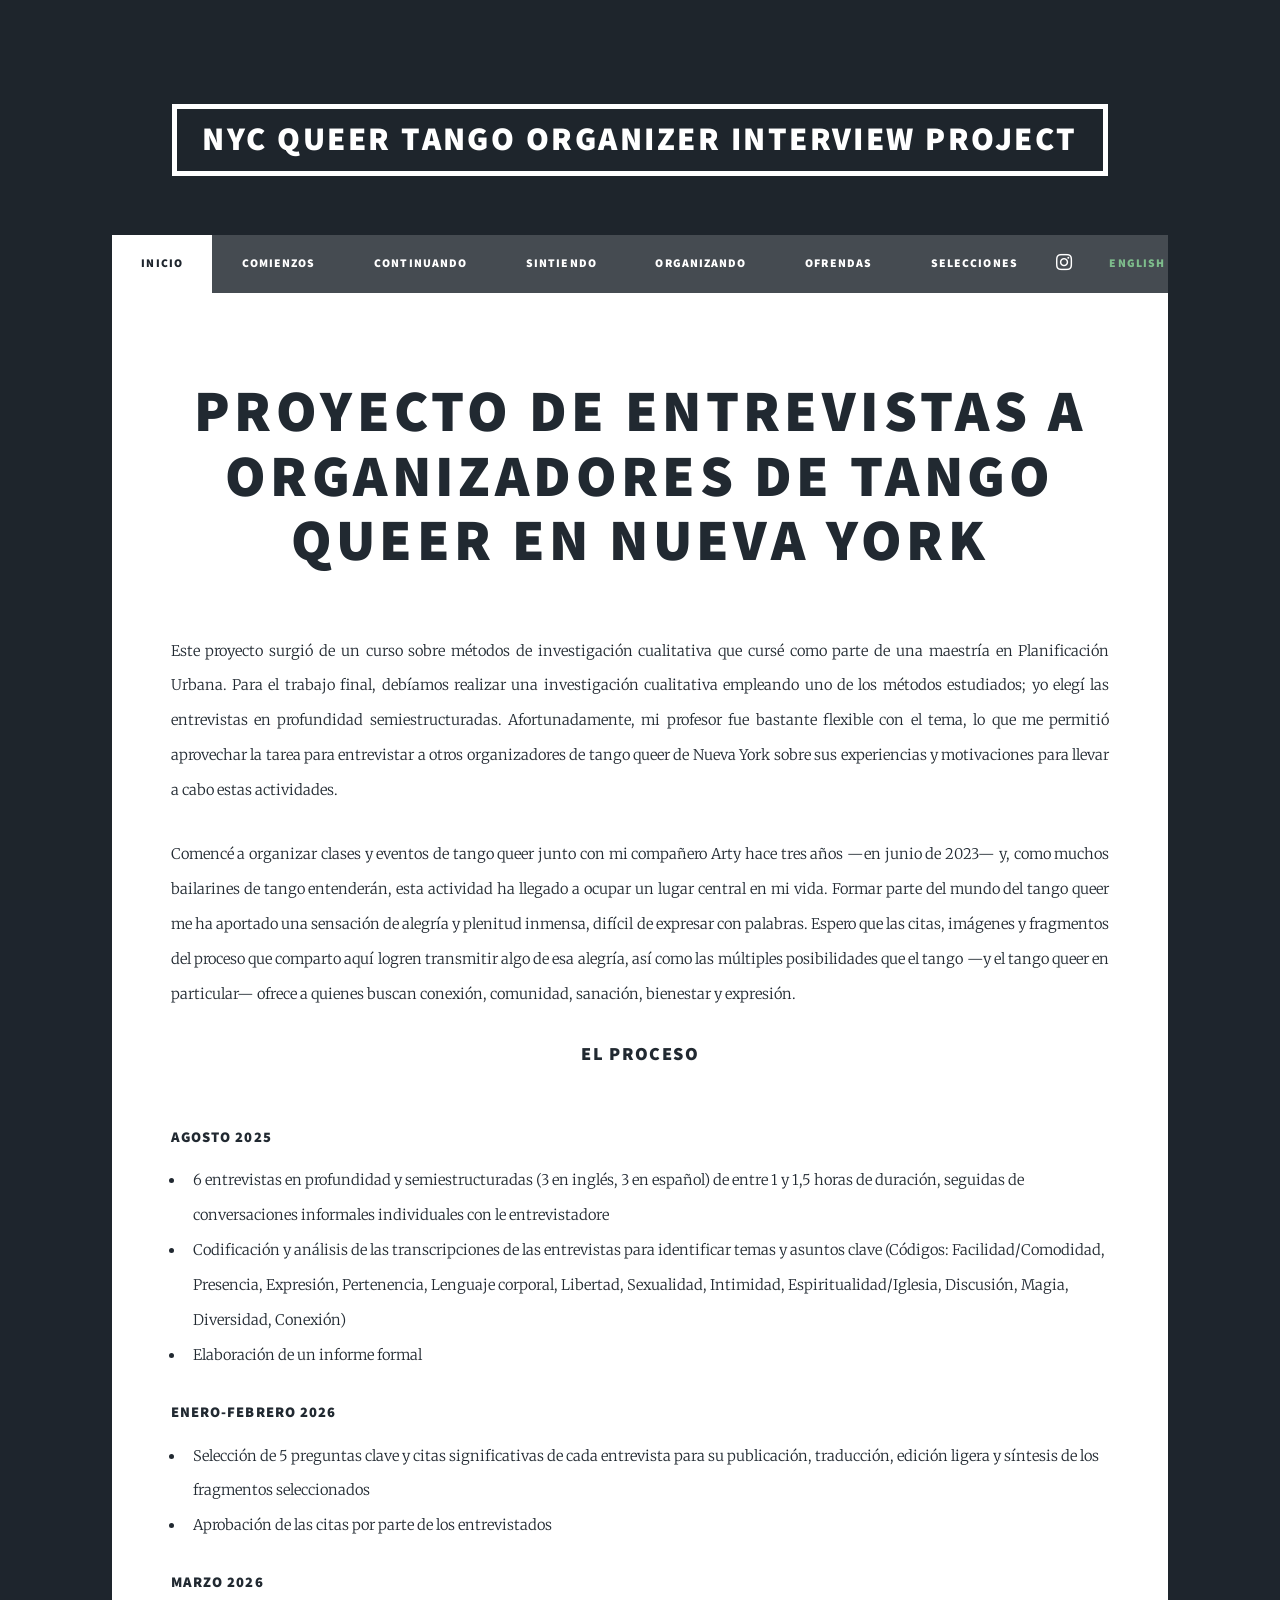
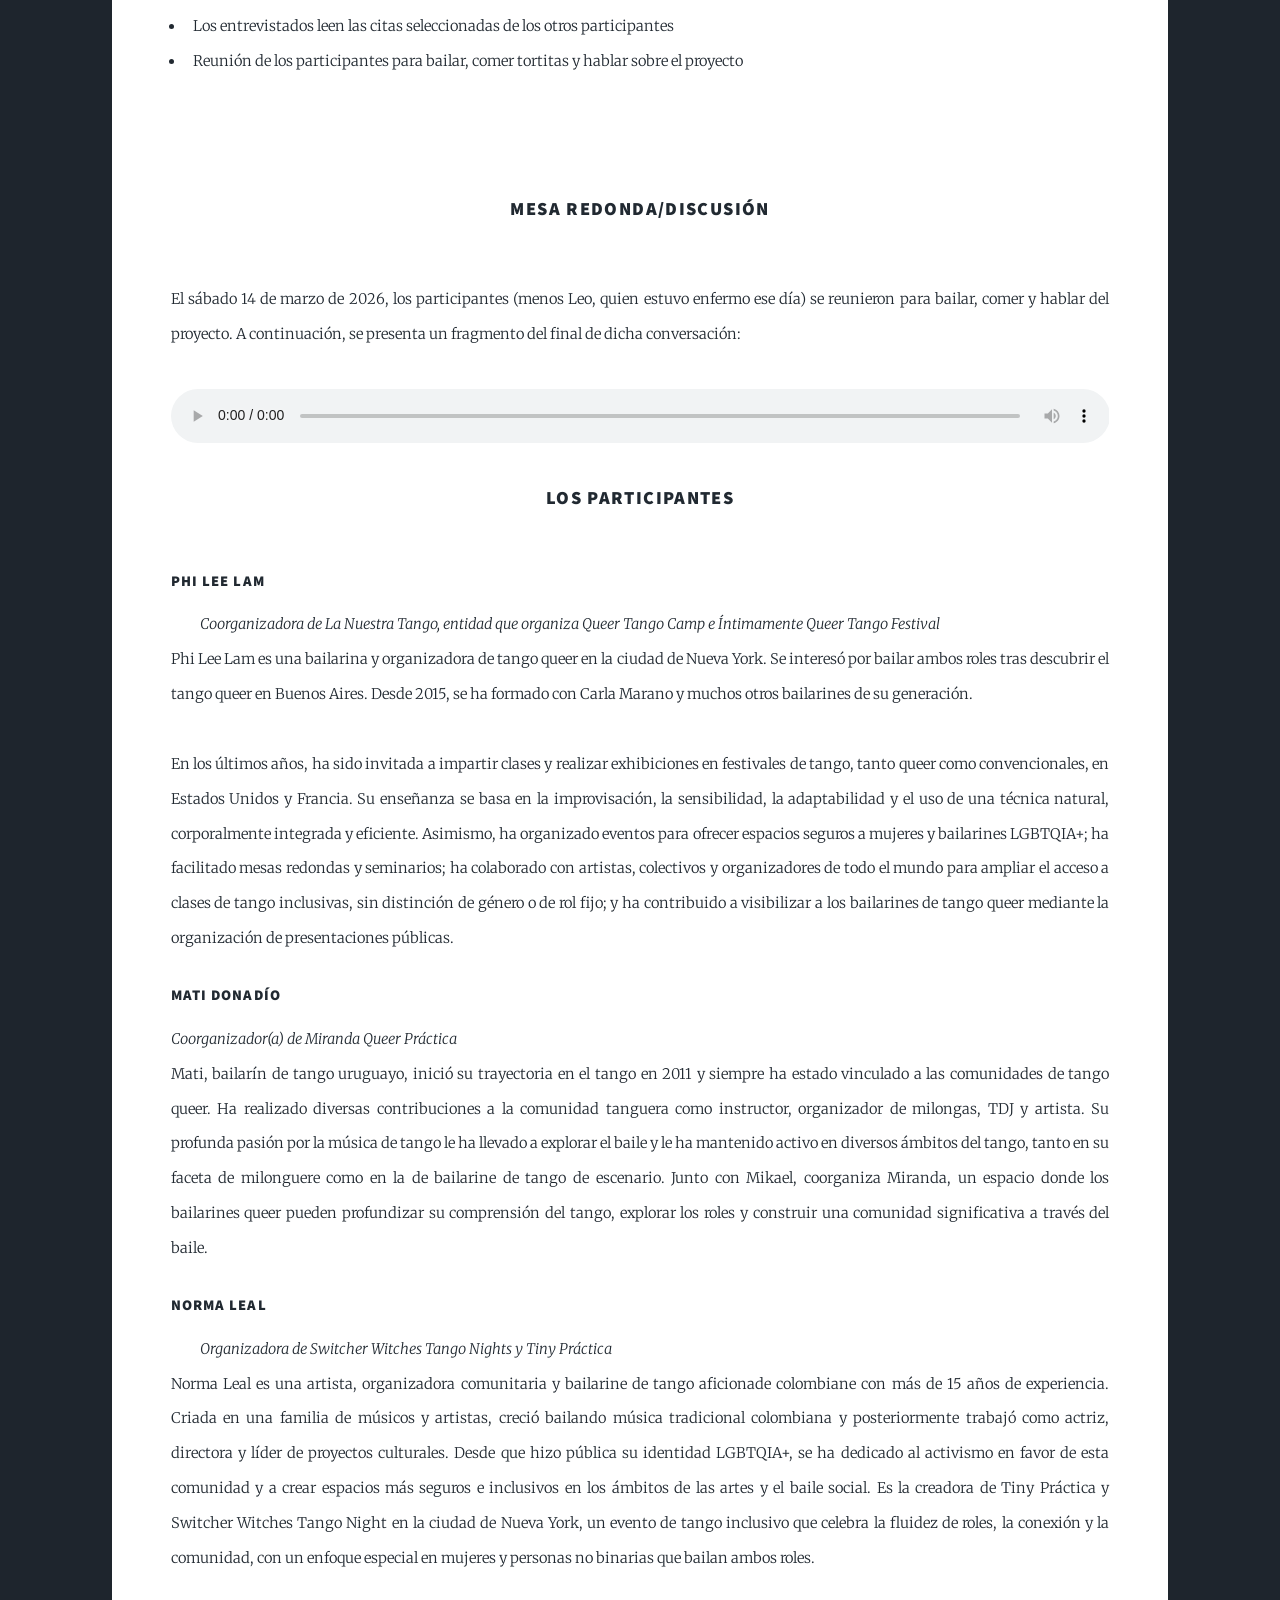
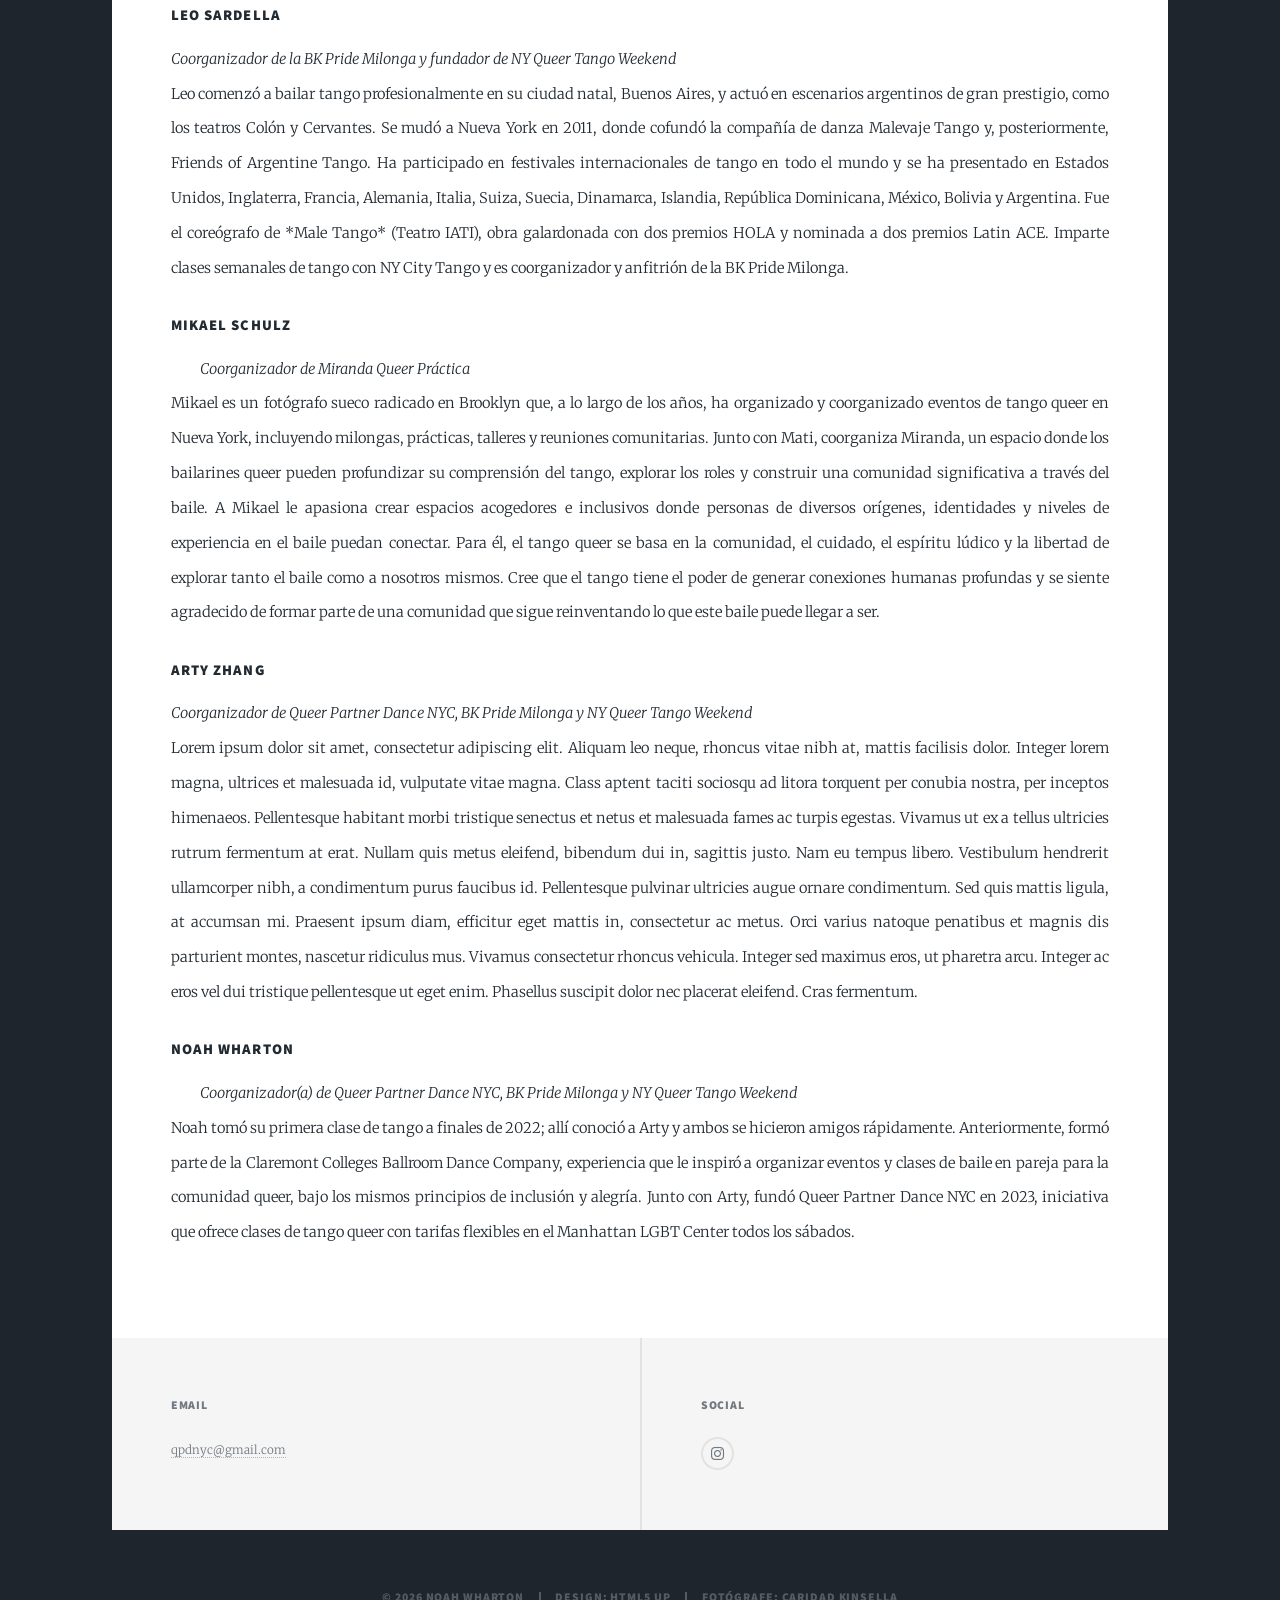
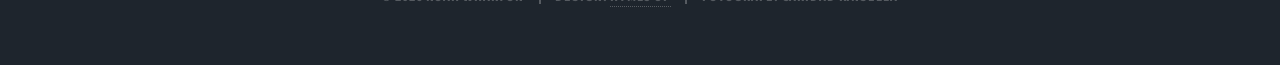
==== es/index.html @ 84b4fb9b "commit initial upload" ====
<!DOCTYPE HTML>
<!--
	Massively by HTML5 UP
	html5up.net | @ajlkn
	Free for personal and commercial use under the CCA 3.0 license (html5up.net/license)
-->
<html lang="es">
	<head>
		<title>Inicio</title>
		<meta charset="utf-8" />
		<meta name="viewport" content="width=device-width, initial-scale=1, user-scalable=no" />
		<link rel="stylesheet" href="../assets/css/main.css" />
		<noscript><link rel="stylesheet" href="../assets/css/noscript.css" /></noscript>
	</head>
	<body class="is-preload">

		<!-- Wrapper -->
			<div id="wrapper">

				<!-- Header -->
					<header id="header">
						<a href="index.html" class="logo">NYC Queer Tango Organizer Interview Project</a>
					</header>

			<!-- Nav -->
					<nav id="nav">
						<ul class="links">
							<li class="active"><a href="../index.html">Inicio</a></li>
							<li><a href="Beginnings.html">Comienzos</a></li>
							<li><a href="continuing.html">Continuando</a></li>
                            <li><a href="feeling.html">Sintiendo</a></li>
                            <li><a href="organizing.html">Organizando</a></li>
                            <li><a href="offerings.html">Ofrendas</a></li> 
							<li><a href="quotes.html">Selecciones</a></li>
						</ul>
						<ul class="icons">
							<li><a href="https://www.instagram.com/qpdnyc/" class="icon brands fa-instagram"><span class="label">Instagram</span></a></li>
						</ul>
						<ul class="links">
							<li><a href="../index.html" class="highlight-link">English</a></li>
						</ul>
					</nav>

				<!-- Main -->
					<div id="main">

						<!-- Post -->
							<section class="post">
								<header class="major">
									<h1>Proyecto de entrevistas a organizadores de tango queer en Nueva York</h1>
								</header>
                                <p>Este proyecto surgió de un curso sobre métodos de investigación cualitativa que cursé como parte de una maestría en Planificación Urbana. Para el trabajo final, debíamos realizar una investigación cualitativa empleando uno de los métodos estudiados; yo elegí las entrevistas en profundidad semiestructuradas. Afortunadamente, mi profesor fue bastante flexible con el tema, lo que me permitió aprovechar la tarea para entrevistar a otros organizadores de tango queer de Nueva York sobre sus experiencias y motivaciones para llevar a cabo estas actividades.</p>
								<p>Comencé a organizar clases y eventos de tango queer junto con mi compañero Arty hace tres años —en junio de 2023— y, como muchos bailarines de tango entenderán, esta actividad ha llegado a ocupar un lugar central en mi vida. Formar parte del mundo del tango queer me ha aportado una sensación de alegría y plenitud inmensa, difícil de expresar con palabras. Espero que las citas, imágenes y fragmentos del proceso que comparto aquí logren transmitir algo de esa alegría, así como las múltiples posibilidades que el tango —y el tango queer en particular— ofrece a quienes buscan conexión, comunidad, sanación, bienestar y expresión.</p>
								<header class="major">
                                    <h3>El Proceso</h3>
                                </header>
										<div class="col-12">

											<h4>Agosto 2025</h4>
											<ul>
												<li>6 entrevistas en profundidad y semiestructuradas (3 en inglés, 3 en español) de entre 1 y 1,5 horas de duración, seguidas de conversaciones informales individuales con le entrevistadore</li>
												<li>Codificación y análisis de las transcripciones de las entrevistas para identificar temas y asuntos clave (Códigos: Facilidad/Comodidad, Presencia, Expresión, Pertenencia, Lenguaje corporal, Libertad, Sexualidad, Intimidad, Espiritualidad/Iglesia, Discusión, Magia, Diversidad, Conexión)</li>
												<li>Elaboración de un informe formal</li>
											</ul>
											<h4>Enero-Febrero 2026</h4>
											<ul>
												<li>Selección de 5 preguntas clave y citas significativas de cada entrevista para su publicación, traducción, edición ligera y síntesis de los fragmentos seleccionados</li>
												<li>Aprobación de las citas por parte de los entrevistados</li>
											</ul>
											<h4>Marzo 2026</h4>
											<ul>
												<li>Los entrevistados leen las citas seleccionadas de los otros participantes</li>
												<li>Reunión de los participantes para bailar, comer tortitas y hablar sobre el proyecto</li>
											</ul>
								<div class="image main"><img src="../images/02_DSC_0483.JPG" alt="" /></div>
								<header class="major">
                                    <h3>Mesa Redonda/Discusión</h3>
                                </header>
                                <p>El sábado 14 de marzo de 2026, los participantes (menos Leo, quien estuvo enfermo ese día) se reunieron para bailar, comer y hablar del proyecto. A continuación, se presenta un fragmento del final de dicha conversación:</p>
								    <!-- Audio Player Container -->
   								 <div class="image fit" style="margin-bottom: 2rem;">
        							<audio controls style="width: 100%; border-radius: 4px;">
            						<source src="../assets/audio/RountableLastSection.mp3" type="audio/mpeg">
            						Your browser does not support the audio element.
        							</audio>
    							</div>
                            	<header class="major">
                                    <h3>Los Participantes</h3>
                                </header>
								<h4>Phi Lee Lam</h4>
									<p><span class="image left"><img src="../images/Phi_Lee.png" alt="" /></span><i>Coorganizadora de La Nuestra Tango, entidad que organiza Queer Tango Camp e Íntimamente Queer Tango Festival</i><br />Phi Lee Lam es una bailarina y organizadora de tango queer en la ciudad de Nueva York. Se interesó por bailar ambos roles tras descubrir el tango queer en Buenos Aires. Desde 2015, se ha formado con Carla Marano y muchos otros bailarines de su generación.<br /><br />En los últimos años, ha sido invitada a impartir clases y realizar exhibiciones en festivales de tango, tanto queer como convencionales, en Estados Unidos y Francia. Su enseñanza se basa en la improvisación, la sensibilidad, la adaptabilidad y el uso de una técnica natural, corporalmente integrada y eficiente. Asimismo, ha organizado eventos para ofrecer espacios seguros a mujeres y bailarines LGBTQIA+; ha facilitado mesas redondas y seminarios; ha colaborado con artistas, colectivos y organizadores de todo el mundo para ampliar el acceso a clases de tango inclusivas, sin distinción de género o de rol fijo; y ha contribuido a visibilizar a los bailarines de tango queer mediante la organización de presentaciones públicas.</p>
								<h4>Mati Donadío</h4>
								 <p><span class="image right"><img src="../images/Mati.png" alt="" /></span><i>Coorganizador(a) de Miranda Queer Práctica</i><br />Mati, bailarín de tango uruguayo, inició su trayectoria en el tango en 2011 y siempre ha estado vinculado a las comunidades de tango queer. Ha realizado diversas contribuciones a la comunidad tanguera como instructor, organizador de milongas, TDJ y artista. Su profunda pasión por la música de tango le ha llevado a explorar el baile y le ha mantenido activo en diversos ámbitos del tango, tanto en su faceta de milonguere como en la de bailarine de tango de escenario. Junto con Mikael, coorganiza Miranda, un espacio donde los bailarines queer pueden profundizar su comprensión del tango, explorar los roles y construir una comunidad significativa a través del baile.</p>
								<h4>Norma Leal</h4>
								 	<p><span class="image left"><img src="../images/Norma.png" alt="" /></span><i>Organizadora de Switcher Witches Tango Nights y Tiny Práctica</i><br />Norma Leal es una artista, organizadora comunitaria y bailarine de tango aficionade colombiane con más de 15 años de experiencia. Criada en una familia de músicos y artistas, creció bailando música tradicional colombiana y posteriormente trabajó como actriz, directora y líder de proyectos culturales. Desde que hizo pública su identidad LGBTQIA+, se ha dedicado al activismo en favor de esta comunidad y a crear espacios más seguros e inclusivos en los ámbitos de las artes y el baile social. Es la creadora de Tiny Práctica y Switcher Witches Tango Night en la ciudad de Nueva York, un evento de tango inclusivo que celebra la fluidez de roles, la conexión y la comunidad, con un enfoque especial en mujeres y personas no binarias que bailan ambos roles.</p>
								<h4>Leo Sardella</h4>
								 <p><span class="image right"><img src="../images/Leo.png" alt="" /></span><i>Coorganizador de la BK Pride Milonga y fundador de NY Queer Tango Weekend</i><br />Leo comenzó a bailar tango profesionalmente en su ciudad natal, Buenos Aires, y actuó en escenarios argentinos de gran prestigio, como los teatros Colón y Cervantes. Se mudó a Nueva York en 2011, donde cofundó la compañía de danza Malevaje Tango y, posteriormente, Friends of Argentine Tango. Ha participado en festivales internacionales de tango en todo el mundo y se ha presentado en Estados Unidos, Inglaterra, Francia, Alemania, Italia, Suiza, Suecia, Dinamarca, Islandia, República Dominicana, México, Bolivia y Argentina. Fue el coreógrafo de *Male Tango* (Teatro IATI), obra galardonada con dos premios HOLA y nominada a dos premios Latin ACE. Imparte clases semanales de tango con NY City Tango y es coorganizador y anfitrión de la BK Pride Milonga.</p>
								<h4>Mikael Schulz</h4>
								 	<p><span class="image left"><img src="../images/Mikael.png" alt="" /></span><i>Coorganizador de Miranda Queer Práctica</i><br />Mikael es un fotógrafo sueco radicado en Brooklyn que, a lo largo de los años, ha organizado y coorganizado eventos de tango queer en Nueva York, incluyendo milongas, prácticas, talleres y reuniones comunitarias. Junto con Mati, coorganiza Miranda, un espacio donde los bailarines queer pueden profundizar su comprensión del tango, explorar los roles y construir una comunidad significativa a través del baile. A Mikael le apasiona crear espacios acogedores e inclusivos donde personas de diversos orígenes, identidades y niveles de experiencia en el baile puedan conectar. Para él, el tango queer se basa en la comunidad, el cuidado, el espíritu lúdico y la libertad de explorar tanto el baile como a nosotros mismos. Cree que el tango tiene el poder de generar conexiones humanas profundas y se siente agradecido de formar parte de una comunidad que sigue reinventando lo que este baile puede llegar a ser.</p>
								<h4>Arty Zhang</h4>
								 <p><span class="image right"><img src="../images/Arty.png" alt="" /></span><i>Coorganizador de Queer Partner Dance NYC, BK Pride Milonga y NY Queer Tango Weekend</i><br />Lorem ipsum dolor sit amet, consectetur adipiscing elit. Aliquam leo neque, rhoncus vitae nibh at, mattis facilisis dolor. Integer lorem magna, ultrices et malesuada id, vulputate vitae magna. Class aptent taciti sociosqu ad litora torquent per conubia nostra, per inceptos himenaeos. Pellentesque habitant morbi tristique senectus et netus et malesuada fames ac turpis egestas. Vivamus ut ex a tellus ultricies rutrum fermentum at erat. Nullam quis metus eleifend, bibendum dui in, sagittis justo. Nam eu tempus libero. Vestibulum hendrerit ullamcorper nibh, a condimentum purus faucibus id. Pellentesque pulvinar ultricies augue ornare condimentum. Sed quis mattis ligula, at accumsan mi. Praesent ipsum diam, efficitur eget mattis in, consectetur ac metus. Orci varius natoque penatibus et magnis dis parturient montes, nascetur ridiculus mus. Vivamus consectetur rhoncus vehicula. Integer sed maximus eros, ut pharetra arcu. Integer ac eros vel dui tristique pellentesque ut eget enim. Phasellus suscipit dolor nec placerat eleifend. Cras fermentum.</p>
								<h4>Noah Wharton</h4>
								 	<p><span class="image left"><img src="../images/Noah.png" alt="" /></span><i>Coorganizador(a) de Queer Partner Dance NYC, BK Pride Milonga y NY Queer Tango Weekend</i><br />Noah tomó su primera clase de tango a finales de 2022; allí conoció a Arty y ambos se hicieron amigos rápidamente. Anteriormente, formó parte de la Claremont Colleges Ballroom Dance Company, experiencia que le inspiró a organizar eventos y clases de baile en pareja para la comunidad queer, bajo los mismos principios de inclusión y alegría. Junto con Arty, fundó Queer Partner Dance NYC en 2023, iniciativa que ofrece clases de tango queer con tarifas flexibles en el Manhattan LGBT Center todos los sábados.</p>
							</section>

					</div>

				<!-- Footer -->
					<footer id="footer">
							<section>
								<h3>Email</h3>
								<p><a href="qpdnyc@gmail.com">qpdnyc@gmail.com</a></p>
							</section>
							<section>
								<h3>Social</h3>
								<ul class="icons alt">
									<li><a href="https://www.instagram.com/qpdnyc/" class="icon brands alt fa-instagram"><span class="label">Instagram</span></a></li>
								</ul>
							</section>
						</section>
					</footer>

				<!-- Copyright -->
					<div id="copyright">
						<ul><li>&copy; 2026 Noah Wharton</li><li>Design: <a href="https://html5up.net">HTML5 UP</a></li><li>Fotógrafe: Caridad Kinsella</li></ul>
					</div>

			</div>

		<!-- Scripts -->
			<script src="../assets/js/jquery.min.js"></script>
			<script src="../assets/js/jquery.scrollex.min.js"></script>
			<script src="../assets/js/jquery.scrolly.min.js"></script>
			<script src="../assets/js/browser.min.js"></script>
			<script src="../assets/js/breakpoints.min.js"></script>
			<script src="../assets/js/util.js"></script>
			<script src="../assets/js/main.js"></script>

	</body>
</html>
---- assets/css/main.css ----
@import url(fontawesome-all.min.css);
@import url("https://fonts.googleapis.com/css?family=Merriweather:300,700,300italic,700italic|Source+Sans+Pro:900");

/*
	Massively by HTML5 UP
	html5up.net | @ajlkn
	Free for personal and commercial use under the CCA 3.0 license (html5up.net/license)
*/

html, body, div, span, applet, object,
iframe, h1, h2, h3, h4, h5, h6, p, blockquote,
pre, a, abbr, acronym, address, big, cite,
code, del, dfn, em, img, ins, kbd, q, s, samp,
small, strike, strong, sub, sup, tt, var, b,
u, i, center, dl, dt, dd, ol, ul, li, fieldset,
form, label, legend, table, caption, tbody,
tfoot, thead, tr, th, td, article, aside,
canvas, details, embed, figure, figcaption,
footer, header, hgroup, menu, nav, output, ruby,
section, summary, time, mark, audio, video {
	margin: 0;
	padding: 0;
	border: 0;
	font-size: 100%;
	font: inherit;
	vertical-align: baseline;}

article, aside, details, figcaption, figure,
footer, header, hgroup, menu, nav, section {
	display: block;}

body {
	line-height: 1;
}

ol, ul {
	list-style: none;
}

blockquote, q {
	quotes: none;
}

	blockquote:before, blockquote:after, q:before, q:after {
		content: '';
		content: none;
	}

table {
	border-collapse: collapse;
	border-spacing: 0;
}

body {
	-webkit-text-size-adjust: none;
}

mark {
	background-color: transparent;
	color: inherit;
}

input::-moz-focus-inner {
	border: 0;
	padding: 0;
}

input, select, textarea {
	-moz-appearance: none;
	-webkit-appearance: none;
	-ms-appearance: none;
	appearance: none;
}

/* Basic */

	@-ms-viewport {
		width: device-width;
	}

	body {
		-ms-overflow-style: scrollbar;
	}

	@media screen and (max-width: 480px) {

		html, body {
			min-width: 320px;
		}

	}

	html {
		box-sizing: border-box;
	}

	*, *:before, *:after {
		box-sizing: inherit;
	}

	body {
		background-color: #1e252d;
	}

		body.is-preload *, body.is-preload *:before, body.is-preload *:after {
			-moz-animation: none !important;
			-webkit-animation: none !important;
			-ms-animation: none !important;
			animation: none !important;
			-moz-transition: none !important;
			-webkit-transition: none !important;
			-ms-transition: none !important;
			transition: none !important;
		}

/* Type */

	html {
		font-size: 16pt;
	}

		@media screen and (max-width: 1680px) {

			html {
				font-size: 12pt;
			}

		}

		@media screen and (max-width: 1280px) {

			html {
				font-size: 11pt;
			}

		}

		@media screen and (max-width: 360px) {

			html {
				font-size: 10pt;
			}

		}

	body {
		color: #212931;
	}

	body, input, select, textarea {
		font-family: "Merriweather", Georgia, serif;
		font-weight: 300;
		font-size: 1rem;
		line-height: 2.375;
	}

	a {
		-moz-transition: color 0.2s ease-in-out, background-color 0.2s ease-in-out, border-color 0.2s ease-in-out, box-shadow 0.2s ease-in-out;
		-webkit-transition: color 0.2s ease-in-out, background-color 0.2s ease-in-out, border-color 0.2s ease-in-out, box-shadow 0.2s ease-in-out;
		-ms-transition: color 0.2s ease-in-out, background-color 0.2s ease-in-out, border-color 0.2s ease-in-out, box-shadow 0.2s ease-in-out;
		transition: color 0.2s ease-in-out, background-color 0.2s ease-in-out, border-color 0.2s ease-in-out, box-shadow 0.2s ease-in-out;
		border-bottom: dotted 1px;
		text-decoration: none;
	}

		a:hover {
			border-bottom-color: transparent;
		}

	strong, b {
		font-weight: 600;
	}

	em, i {
		font-style: italic;
	}

	p {
		text-align: justify;
		margin: 0 0 2rem 0;
	}

	h1, h2, h3, h4, h5, h6 {
		font-family: "Source Sans Pro", Helvetica, sans-serif;
		font-weight: 900;
		line-height: 1.5;
		letter-spacing: 0.075em;
		text-transform: uppercase;
		margin: 0 0 1rem 0;
	}

		h1 a, h2 a, h3 a, h4 a, h5 a, h6 a {
			border-bottom: 0;
			color: inherit;
			text-decoration: none;
		}

	h1 {
		font-size: 4rem;
		line-height: 1.1;
		margin: 0 0 2rem 0;
	}

	h2 {
		font-size: 1.75rem;
		line-height: 1.3;
		margin: 0 0 1.5rem 0;
	}

	h3 {
		font-size: 1.25rem;
		margin: 0 0 1.5rem 0;
	}

	h4 {
		font-size: 1rem;
	}

	h5 {
		font-size: 0.9rem;
	}

	h6 {
		font-size: 0.8rem;
	}

	sub {
		font-size: 0.8rem;
		position: relative;
		top: 0.5rem;
	}

	sup {
		font-size: 0.8rem;
		position: relative;
		top: -0.5rem;
	}

	blockquote {
		border-left: solid 4px;
		font-style: normal;
		margin: 0 0 2rem 0;
		padding: 0.5rem 0 0.5rem 2rem;
	}

	code {
		border: solid 2px;
		font-family: "Courier New", monospace;
		font-size: 0.9rem;
		margin: 0 0.25rem;
		padding: 0.25rem 0.65rem;
	}

	pre {
		-webkit-overflow-scrolling: touch;
		font-family: "Courier New", monospace;
		font-size: 0.9rem;
		margin: 0 0 2rem 0;
	}

		pre code {
			display: block;
			line-height: 1.75;
			padding: 1rem 1.5rem;
			overflow-x: auto;
		}

	hr {
		border: 0;
		border-bottom: solid 2px;
		margin: 3rem 0;
	}

		hr.major {
			margin: 5rem 0;
		}

	.align-left {
		text-align: left;
	}

	.align-center {
		text-align: center;
	}

	.align-right {
		text-align: right;
	}

	input, select, textarea {
		color: #212931;
	}

	a {
		color: #212931;
		border-bottom-color: rgba(33, 41, 49, 0.5);
	}

		a:hover {
			border-bottom-color: transparent;
			color: #18bfef !important;
		}

	strong, b {
		color: #212931;
	}

	h1, h2, h3, h4, h5, h6 {
		color: #212931;
	}

	blockquote {
		border-left-color: #eeeeee;
	}

	code {
		background: rgba(220, 220, 220, 0.25);
		border-color: #eeeeee;
	}

	hr {
		border-bottom-color: #eeeeee;
	}

/* Row */

	.row {
		display: flex;
		flex-wrap: wrap;
		box-sizing: border-box;
		align-items: stretch;
	}

		.row > * {
			box-sizing: border-box;
		}

		.row.gtr-uniform > * > :last-child {
			margin-bottom: 0;
		}

		.row.aln-left {
			justify-content: flex-start;
		}

		.row.aln-center {
			justify-content: center;
		}

		.row.aln-right {
			justify-content: flex-end;
		}

		.row.aln-top {
			align-items: flex-start;
		}

		.row.aln-middle {
			align-items: center;
		}

		.row.aln-bottom {
			align-items: flex-end;
		}

		.row > .imp {
			order: -1;
		}

		.row > .col-1 {
			width: 8.33333%;
		}

		.row > .off-1 {
			margin-left: 8.33333%;
		}

		.row > .col-2 {
			width: 16.66667%;
		}

		.row > .off-2 {
			margin-left: 16.66667%;
		}

		.row > .col-3 {
			width: 25%;
		}

		.row > .off-3 {
			margin-left: 25%;
		}

		.row > .col-4 {
			width: 33.33333%;
		}

		.row > .off-4 {
			margin-left: 33.33333%;
		}

		.row > .col-5 {
			width: 41.66667%;
		}

		.row > .off-5 {
			margin-left: 41.66667%;
		}

		.row > .col-6 {
			width: 50%;
		}

		.row > .off-6 {
			margin-left: 50%;
		}

		.row > .col-7 {
			width: 58.33333%;
		}

		.row > .off-7 {
			margin-left: 58.33333%;
		}

		.row > .col-8 {
			width: 66.66667%;
		}

		.row > .off-8 {
			margin-left: 66.66667%;
		}

		.row > .col-9 {
			width: 75%;
		}

		.row > .off-9 {
			margin-left: 75%;
		}

		.row > .col-10 {
			width: 83.33333%;
		}

		.row > .off-10 {
			margin-left: 83.33333%;
		}

		.row > .col-11 {
			width: 91.66667%;
		}

		.row > .off-11 {
			margin-left: 91.66667%;
		}

		.row > .col-12 {
			width: 100%;
		}

		.row > .off-12 {
			margin-left: 100%;
		}

		.row.gtr-0 {
			margin-top: 0;
			margin-left: 0rem;
		}

			.row.gtr-0 > * {
				padding: 0 0 0 0rem;
			}

			.row.gtr-0.gtr-uniform {
				margin-top: 0rem;
			}

				.row.gtr-0.gtr-uniform > * {
					padding-top: 0rem;
				}

		.row.gtr-25 {
			margin-top: 0;
			margin-left: -0.375rem;
		}

			.row.gtr-25 > * {
				padding: 0 0 0 0.375rem;
			}

			.row.gtr-25.gtr-uniform {
				margin-top: -0.375rem;
			}

				.row.gtr-25.gtr-uniform > * {
					padding-top: 0.375rem;
				}

		.row.gtr-50 {
			margin-top: 0;
			margin-left: -0.75rem;
		}

			.row.gtr-50 > * {
				padding: 0 0 0 0.75rem;
			}

			.row.gtr-50.gtr-uniform {
				margin-top: -0.75rem;
			}

				.row.gtr-50.gtr-uniform > * {
					padding-top: 0.75rem;
				}

		.row {
			margin-top: 0;
			margin-left: -1.5rem;
		}

			.row > * {
				padding: 0 0 0 1.5rem;
			}

			.row.gtr-uniform {
				margin-top: -1.5rem;
			}

				.row.gtr-uniform > * {
					padding-top: 1.5rem;
				}

		.row.gtr-150 {
			margin-top: 0;
			margin-left: -2.25rem;
		}

			.row.gtr-150 > * {
				padding: 0 0 0 2.25rem;
			}

			.row.gtr-150.gtr-uniform {
				margin-top: -2.25rem;
			}

				.row.gtr-150.gtr-uniform > * {
					padding-top: 2.25rem;
				}

		.row.gtr-200 {
			margin-top: 0;
			margin-left: -3rem;
		}

			.row.gtr-200 > * {
				padding: 0 0 0 3rem;
			}

			.row.gtr-200.gtr-uniform {
				margin-top: -3rem;
			}

				.row.gtr-200.gtr-uniform > * {
					padding-top: 3rem;
				}

		@media screen and (max-width: 1680px) {

			.row {
				display: flex;
				flex-wrap: wrap;
				box-sizing: border-box;
				align-items: stretch;
			}

				.row > * {
					box-sizing: border-box;
				}

				.row.gtr-uniform > * > :last-child {
					margin-bottom: 0;
				}

				.row.aln-left {
					justify-content: flex-start;
				}

				.row.aln-center {
					justify-content: center;
				}

				.row.aln-right {
					justify-content: flex-end;
				}

				.row.aln-top {
					align-items: flex-start;
				}

				.row.aln-middle {
					align-items: center;
				}

				.row.aln-bottom {
					align-items: flex-end;
				}

				.row > .imp-xlarge {
					order: -1;
				}

				.row > .col-1-xlarge {
					width: 8.33333%;
				}

				.row > .off-1-xlarge {
					margin-left: 8.33333%;
				}

				.row > .col-2-xlarge {
					width: 16.66667%;
				}

				.row > .off-2-xlarge {
					margin-left: 16.66667%;
				}

				.row > .col-3-xlarge {
					width: 25%;
				}

				.row > .off-3-xlarge {
					margin-left: 25%;
				}

				.row > .col-4-xlarge {
					width: 33.33333%;
				}

				.row > .off-4-xlarge {
					margin-left: 33.33333%;
				}

				.row > .col-5-xlarge {
					width: 41.66667%;
				}

				.row > .off-5-xlarge {
					margin-left: 41.66667%;
				}

				.row > .col-6-xlarge {
					width: 50%;
				}

				.row > .off-6-xlarge {
					margin-left: 50%;
				}

				.row > .col-7-xlarge {
					width: 58.33333%;
				}

				.row > .off-7-xlarge {
					margin-left: 58.33333%;
				}

				.row > .col-8-xlarge {
					width: 66.66667%;
				}

				.row > .off-8-xlarge {
					margin-left: 66.66667%;
				}

				.row > .col-9-xlarge {
					width: 75%;
				}

				.row > .off-9-xlarge {
					margin-left: 75%;
				}

				.row > .col-10-xlarge {
					width: 83.33333%;
				}

				.row > .off-10-xlarge {
					margin-left: 83.33333%;
				}

				.row > .col-11-xlarge {
					width: 91.66667%;
				}

				.row > .off-11-xlarge {
					margin-left: 91.66667%;
				}

				.row > .col-12-xlarge {
					width: 100%;
				}

				.row > .off-12-xlarge {
					margin-left: 100%;
				}

				.row.gtr-0 {
					margin-top: 0;
					margin-left: 0rem;
				}

					.row.gtr-0 > * {
						padding: 0 0 0 0rem;
					}

					.row.gtr-0.gtr-uniform {
						margin-top: 0rem;
					}

						.row.gtr-0.gtr-uniform > * {
							padding-top: 0rem;
						}

				.row.gtr-25 {
					margin-top: 0;
					margin-left: -0.375rem;
				}

					.row.gtr-25 > * {
						padding: 0 0 0 0.375rem;
					}

					.row.gtr-25.gtr-uniform {
						margin-top: -0.375rem;
					}

						.row.gtr-25.gtr-uniform > * {
							padding-top: 0.375rem;
						}

				.row.gtr-50 {
					margin-top: 0;
					margin-left: -0.75rem;
				}

					.row.gtr-50 > * {
						padding: 0 0 0 0.75rem;
					}

					.row.gtr-50.gtr-uniform {
						margin-top: -0.75rem;
					}

						.row.gtr-50.gtr-uniform > * {
							padding-top: 0.75rem;
						}

				.row {
					margin-top: 0;
					margin-left: -1.5rem;
				}

					.row > * {
						padding: 0 0 0 1.5rem;
					}

					.row.gtr-uniform {
						margin-top: -1.5rem;
					}

						.row.gtr-uniform > * {
							padding-top: 1.5rem;
						}

				.row.gtr-150 {
					margin-top: 0;
					margin-left: -2.25rem;
				}

					.row.gtr-150 > * {
						padding: 0 0 0 2.25rem;
					}

					.row.gtr-150.gtr-uniform {
						margin-top: -2.25rem;
					}

						.row.gtr-150.gtr-uniform > * {
							padding-top: 2.25rem;
						}

				.row.gtr-200 {
					margin-top: 0;
					margin-left: -3rem;
				}

					.row.gtr-200 > * {
						padding: 0 0 0 3rem;
					}

					.row.gtr-200.gtr-uniform {
						margin-top: -3rem;
					}

						.row.gtr-200.gtr-uniform > * {
							padding-top: 3rem;
						}

		}

		@media screen and (max-width: 1280px) {

			.row {
				display: flex;
				flex-wrap: wrap;
				box-sizing: border-box;
				align-items: stretch;
			}

				.row > * {
					box-sizing: border-box;
				}

				.row.gtr-uniform > * > :last-child {
					margin-bottom: 0;
				}

				.row.aln-left {
					justify-content: flex-start;
				}

				.row.aln-center {
					justify-content: center;
				}

				.row.aln-right {
					justify-content: flex-end;
				}

				.row.aln-top {
					align-items: flex-start;
				}

				.row.aln-middle {
					align-items: center;
				}

				.row.aln-bottom {
					align-items: flex-end;
				}

				.row > .imp-large {
					order: -1;
				}

				.row > .col-1-large {
					width: 8.33333%;
				}

				.row > .off-1-large {
					margin-left: 8.33333%;
				}

				.row > .col-2-large {
					width: 16.66667%;
				}

				.row > .off-2-large {
					margin-left: 16.66667%;
				}

				.row > .col-3-large {
					width: 25%;
				}

				.row > .off-3-large {
					margin-left: 25%;
				}

				.row > .col-4-large {
					width: 33.33333%;
				}

				.row > .off-4-large {
					margin-left: 33.33333%;
				}

				.row > .col-5-large {
					width: 41.66667%;
				}

				.row > .off-5-large {
					margin-left: 41.66667%;
				}

				.row > .col-6-large {
					width: 50%;
				}

				.row > .off-6-large {
					margin-left: 50%;
				}

				.row > .col-7-large {
					width: 58.33333%;
				}

				.row > .off-7-large {
					margin-left: 58.33333%;
				}

				.row > .col-8-large {
					width: 66.66667%;
				}

				.row > .off-8-large {
					margin-left: 66.66667%;
				}

				.row > .col-9-large {
					width: 75%;
				}

				.row > .off-9-large {
					margin-left: 75%;
				}

				.row > .col-10-large {
					width: 83.33333%;
				}

				.row > .off-10-large {
					margin-left: 83.33333%;
				}

				.row > .col-11-large {
					width: 91.66667%;
				}

				.row > .off-11-large {
					margin-left: 91.66667%;
				}

				.row > .col-12-large {
					width: 100%;
				}

				.row > .off-12-large {
					margin-left: 100%;
				}

				.row.gtr-0 {
					margin-top: 0;
					margin-left: 0rem;
				}

					.row.gtr-0 > * {
						padding: 0 0 0 0rem;
					}

					.row.gtr-0.gtr-uniform {
						margin-top: 0rem;
					}

						.row.gtr-0.gtr-uniform > * {
							padding-top: 0rem;
						}

				.row.gtr-25 {
					margin-top: 0;
					margin-left: -0.375rem;
				}

					.row.gtr-25 > * {
						padding: 0 0 0 0.375rem;
					}

					.row.gtr-25.gtr-uniform {
						margin-top: -0.375rem;
					}

						.row.gtr-25.gtr-uniform > * {
							padding-top: 0.375rem;
						}

				.row.gtr-50 {
					margin-top: 0;
					margin-left: -0.75rem;
				}

					.row.gtr-50 > * {
						padding: 0 0 0 0.75rem;
					}

					.row.gtr-50.gtr-uniform {
						margin-top: -0.75rem;
					}

						.row.gtr-50.gtr-uniform > * {
							padding-top: 0.75rem;
						}

				.row {
					margin-top: 0;
					margin-left: -1.5rem;
				}

					.row > * {
						padding: 0 0 0 1.5rem;
					}

					.row.gtr-uniform {
						margin-top: -1.5rem;
					}

						.row.gtr-uniform > * {
							padding-top: 1.5rem;
						}

				.row.gtr-150 {
					margin-top: 0;
					margin-left: -2.25rem;
				}

					.row.gtr-150 > * {
						padding: 0 0 0 2.25rem;
					}

					.row.gtr-150.gtr-uniform {
						margin-top: -2.25rem;
					}

						.row.gtr-150.gtr-uniform > * {
							padding-top: 2.25rem;
						}

				.row.gtr-200 {
					margin-top: 0;
					margin-left: -3rem;
				}

					.row.gtr-200 > * {
						padding: 0 0 0 3rem;
					}

					.row.gtr-200.gtr-uniform {
						margin-top: -3rem;
					}

						.row.gtr-200.gtr-uniform > * {
							padding-top: 3rem;
						}

		}

		@media screen and (max-width: 980px) {

			.row {
				display: flex;
				flex-wrap: wrap;
				box-sizing: border-box;
				align-items: stretch;
			}

				.row > * {
					box-sizing: border-box;
				}

				.row.gtr-uniform > * > :last-child {
					margin-bottom: 0;
				}

				.row.aln-left {
					justify-content: flex-start;
				}

				.row.aln-center {
					justify-content: center;
				}

				.row.aln-right {
					justify-content: flex-end;
				}

				.row.aln-top {
					align-items: flex-start;
				}

				.row.aln-middle {
					align-items: center;
				}

				.row.aln-bottom {
					align-items: flex-end;
				}

				.row > .imp-medium {
					order: -1;
				}

				.row > .col-1-medium {
					width: 8.33333%;
				}

				.row > .off-1-medium {
					margin-left: 8.33333%;
				}

				.row > .col-2-medium {
					width: 16.66667%;
				}

				.row > .off-2-medium {
					margin-left: 16.66667%;
				}

				.row > .col-3-medium {
					width: 25%;
				}

				.row > .off-3-medium {
					margin-left: 25%;
				}

				.row > .col-4-medium {
					width: 33.33333%;
				}

				.row > .off-4-medium {
					margin-left: 33.33333%;
				}

				.row > .col-5-medium {
					width: 41.66667%;
				}

				.row > .off-5-medium {
					margin-left: 41.66667%;
				}

				.row > .col-6-medium {
					width: 50%;
				}

				.row > .off-6-medium {
					margin-left: 50%;
				}

				.row > .col-7-medium {
					width: 58.33333%;
				}

				.row > .off-7-medium {
					margin-left: 58.33333%;
				}

				.row > .col-8-medium {
					width: 66.66667%;
				}

				.row > .off-8-medium {
					margin-left: 66.66667%;
				}

				.row > .col-9-medium {
					width: 75%;
				}

				.row > .off-9-medium {
					margin-left: 75%;
				}

				.row > .col-10-medium {
					width: 83.33333%;
				}

				.row > .off-10-medium {
					margin-left: 83.33333%;
				}

				.row > .col-11-medium {
					width: 91.66667%;
				}

				.row > .off-11-medium {
					margin-left: 91.66667%;
				}

				.row > .col-12-medium {
					width: 100%;
				}

				.row > .off-12-medium {
					margin-left: 100%;
				}

				.row.gtr-0 {
					margin-top: 0;
					margin-left: 0rem;
				}

					.row.gtr-0 > * {
						padding: 0 0 0 0rem;
					}

					.row.gtr-0.gtr-uniform {
						margin-top: 0rem;
					}

						.row.gtr-0.gtr-uniform > * {
							padding-top: 0rem;
						}

				.row.gtr-25 {
					margin-top: 0;
					margin-left: -0.375rem;
				}

					.row.gtr-25 > * {
						padding: 0 0 0 0.375rem;
					}

					.row.gtr-25.gtr-uniform {
						margin-top: -0.375rem;
					}

						.row.gtr-25.gtr-uniform > * {
							padding-top: 0.375rem;
						}

				.row.gtr-50 {
					margin-top: 0;
					margin-left: -0.75rem;
				}

					.row.gtr-50 > * {
						padding: 0 0 0 0.75rem;
					}

					.row.gtr-50.gtr-uniform {
						margin-top: -0.75rem;
					}

						.row.gtr-50.gtr-uniform > * {
							padding-top: 0.75rem;
						}

				.row {
					margin-top: 0;
					margin-left: -1.5rem;
				}

					.row > * {
						padding: 0 0 0 1.5rem;
					}

					.row.gtr-uniform {
						margin-top: -1.5rem;
					}

						.row.gtr-uniform > * {
							padding-top: 1.5rem;
						}

				.row.gtr-150 {
					margin-top: 0;
					margin-left: -2.25rem;
				}

					.row.gtr-150 > * {
						padding: 0 0 0 2.25rem;
					}

					.row.gtr-150.gtr-uniform {
						margin-top: -2.25rem;
					}

						.row.gtr-150.gtr-uniform > * {
							padding-top: 2.25rem;
						}

				.row.gtr-200 {
					margin-top: 0;
					margin-left: -3rem;
				}

					.row.gtr-200 > * {
						padding: 0 0 0 3rem;
					}

					.row.gtr-200.gtr-uniform {
						margin-top: -3rem;
					}

						.row.gtr-200.gtr-uniform > * {
							padding-top: 3rem;
						}

		}

		@media screen and (max-width: 736px) {

			.row {
				display: flex;
				flex-wrap: wrap;
				box-sizing: border-box;
				align-items: stretch;
			}

				.row > * {
					box-sizing: border-box;
				}

				.row.gtr-uniform > * > :last-child {
					margin-bottom: 0;
				}

				.row.aln-left {
					justify-content: flex-start;
				}

				.row.aln-center {
					justify-content: center;
				}

				.row.aln-right {
					justify-content: flex-end;
				}

				.row.aln-top {
					align-items: flex-start;
				}

				.row.aln-middle {
					align-items: center;
				}

				.row.aln-bottom {
					align-items: flex-end;
				}

				.row > .imp-small {
					order: -1;
				}

				.row > .col-1-small {
					width: 8.33333%;
				}

				.row > .off-1-small {
					margin-left: 8.33333%;
				}

				.row > .col-2-small {
					width: 16.66667%;
				}

				.row > .off-2-small {
					margin-left: 16.66667%;
				}

				.row > .col-3-small {
					width: 25%;
				}

				.row > .off-3-small {
					margin-left: 25%;
				}

				.row > .col-4-small {
					width: 33.33333%;
				}

				.row > .off-4-small {
					margin-left: 33.33333%;
				}

				.row > .col-5-small {
					width: 41.66667%;
				}

				.row > .off-5-small {
					margin-left: 41.66667%;
				}

				.row > .col-6-small {
					width: 50%;
				}

				.row > .off-6-small {
					margin-left: 50%;
				}

				.row > .col-7-small {
					width: 58.33333%;
				}

				.row > .off-7-small {
					margin-left: 58.33333%;
				}

				.row > .col-8-small {
					width: 66.66667%;
				}

				.row > .off-8-small {
					margin-left: 66.66667%;
				}

				.row > .col-9-small {
					width: 75%;
				}

				.row > .off-9-small {
					margin-left: 75%;
				}

				.row > .col-10-small {
					width: 83.33333%;
				}

				.row > .off-10-small {
					margin-left: 83.33333%;
				}

				.row > .col-11-small {
					width: 91.66667%;
				}

				.row > .off-11-small {
					margin-left: 91.66667%;
				}

				.row > .col-12-small {
					width: 100%;
				}

				.row > .off-12-small {
					margin-left: 100%;
				}

				.row.gtr-0 {
					margin-top: 0;
					margin-left: 0rem;
				}

					.row.gtr-0 > * {
						padding: 0 0 0 0rem;
					}

					.row.gtr-0.gtr-uniform {
						margin-top: 0rem;
					}

						.row.gtr-0.gtr-uniform > * {
							padding-top: 0rem;
						}

				.row.gtr-25 {
					margin-top: 0;
					margin-left: -0.375rem;
				}

					.row.gtr-25 > * {
						padding: 0 0 0 0.375rem;
					}

					.row.gtr-25.gtr-uniform {
						margin-top: -0.375rem;
					}

						.row.gtr-25.gtr-uniform > * {
							padding-top: 0.375rem;
						}

				.row.gtr-50 {
					margin-top: 0;
					margin-left: -0.75rem;
				}

					.row.gtr-50 > * {
						padding: 0 0 0 0.75rem;
					}

					.row.gtr-50.gtr-uniform {
						margin-top: -0.75rem;
					}

						.row.gtr-50.gtr-uniform > * {
							padding-top: 0.75rem;
						}

				.row {
					margin-top: 0;
					margin-left: -1.5rem;
				}

					.row > * {
						padding: 0 0 0 1.5rem;
					}

					.row.gtr-uniform {
						margin-top: -1.5rem;
					}

						.row.gtr-uniform > * {
							padding-top: 1.5rem;
						}

				.row.gtr-150 {
					margin-top: 0;
					margin-left: -2.25rem;
				}

					.row.gtr-150 > * {
						padding: 0 0 0 2.25rem;
					}

					.row.gtr-150.gtr-uniform {
						margin-top: -2.25rem;
					}

						.row.gtr-150.gtr-uniform > * {
							padding-top: 2.25rem;
						}

				.row.gtr-200 {
					margin-top: 0;
					margin-left: -3rem;
				}

					.row.gtr-200 > * {
						padding: 0 0 0 3rem;
					}

					.row.gtr-200.gtr-uniform {
						margin-top: -3rem;
					}

						.row.gtr-200.gtr-uniform > * {
							padding-top: 3rem;
						}

		}

		@media screen and (max-width: 480px) {

			.row {
				display: flex;
				flex-wrap: wrap;
				box-sizing: border-box;
				align-items: stretch;
			}

				.row > * {
					box-sizing: border-box;
				}

				.row.gtr-uniform > * > :last-child {
					margin-bottom: 0;
				}

				.row.aln-left {
					justify-content: flex-start;
				}

				.row.aln-center {
					justify-content: center;
				}

				.row.aln-right {
					justify-content: flex-end;
				}

				.row.aln-top {
					align-items: flex-start;
				}

				.row.aln-middle {
					align-items: center;
				}

				.row.aln-bottom {
					align-items: flex-end;
				}

				.row > .imp-xsmall {
					order: -1;
				}

				.row > .col-1-xsmall {
					width: 8.33333%;
				}

				.row > .off-1-xsmall {
					margin-left: 8.33333%;
				}

				.row > .col-2-xsmall {
					width: 16.66667%;
				}

				.row > .off-2-xsmall {
					margin-left: 16.66667%;
				}

				.row > .col-3-xsmall {
					width: 25%;
				}

				.row > .off-3-xsmall {
					margin-left: 25%;
				}

				.row > .col-4-xsmall {
					width: 33.33333%;
				}

				.row > .off-4-xsmall {
					margin-left: 33.33333%;
				}

				.row > .col-5-xsmall {
					width: 41.66667%;
				}

				.row > .off-5-xsmall {
					margin-left: 41.66667%;
				}

				.row > .col-6-xsmall {
					width: 50%;
				}

				.row > .off-6-xsmall {
					margin-left: 50%;
				}

				.row > .col-7-xsmall {
					width: 58.33333%;
				}

				.row > .off-7-xsmall {
					margin-left: 58.33333%;
				}

				.row > .col-8-xsmall {
					width: 66.66667%;
				}

				.row > .off-8-xsmall {
					margin-left: 66.66667%;
				}

				.row > .col-9-xsmall {
					width: 75%;
				}

				.row > .off-9-xsmall {
					margin-left: 75%;
				}

				.row > .col-10-xsmall {
					width: 83.33333%;
				}

				.row > .off-10-xsmall {
					margin-left: 83.33333%;
				}

				.row > .col-11-xsmall {
					width: 91.66667%;
				}

				.row > .off-11-xsmall {
					margin-left: 91.66667%;
				}

				.row > .col-12-xsmall {
					width: 100%;
				}

				.row > .off-12-xsmall {
					margin-left: 100%;
				}

				.row.gtr-0 {
					margin-top: 0;
					margin-left: 0rem;
				}

					.row.gtr-0 > * {
						padding: 0 0 0 0rem;
					}

					.row.gtr-0.gtr-uniform {
						margin-top: 0rem;
					}

						.row.gtr-0.gtr-uniform > * {
							padding-top: 0rem;
						}

				.row.gtr-25 {
					margin-top: 0;
					margin-left: -0.375rem;
				}

					.row.gtr-25 > * {
						padding: 0 0 0 0.375rem;
					}

					.row.gtr-25.gtr-uniform {
						margin-top: -0.375rem;
					}

						.row.gtr-25.gtr-uniform > * {
							padding-top: 0.375rem;
						}

				.row.gtr-50 {
					margin-top: 0;
					margin-left: -0.75rem;
				}

					.row.gtr-50 > * {
						padding: 0 0 0 0.75rem;
					}

					.row.gtr-50.gtr-uniform {
						margin-top: -0.75rem;
					}

						.row.gtr-50.gtr-uniform > * {
							padding-top: 0.75rem;
						}

				.row {
					margin-top: 0;
					margin-left: -1.5rem;
				}

					.row > * {
						padding: 0 0 0 1.5rem;
					}

					.row.gtr-uniform {
						margin-top: -1.5rem;
					}

						.row.gtr-uniform > * {
							padding-top: 1.5rem;
						}

				.row.gtr-150 {
					margin-top: 0;
					margin-left: -2.25rem;
				}

					.row.gtr-150 > * {
						padding: 0 0 0 2.25rem;
					}

					.row.gtr-150.gtr-uniform {
						margin-top: -2.25rem;
					}

						.row.gtr-150.gtr-uniform > * {
							padding-top: 2.25rem;
						}

				.row.gtr-200 {
					margin-top: 0;
					margin-left: -3rem;
				}

					.row.gtr-200 > * {
						padding: 0 0 0 3rem;
					}

					.row.gtr-200.gtr-uniform {
						margin-top: -3rem;
					}

						.row.gtr-200.gtr-uniform > * {
							padding-top: 3rem;
						}

		}

		@media screen and (max-width: 360px) {

			.row {
				display: flex;
				flex-wrap: wrap;
				box-sizing: border-box;
				align-items: stretch;
			}

				.row > * {
					box-sizing: border-box;
				}

				.row.gtr-uniform > * > :last-child {
					margin-bottom: 0;
				}

				.row.aln-left {
					justify-content: flex-start;
				}

				.row.aln-center {
					justify-content: center;
				}

				.row.aln-right {
					justify-content: flex-end;
				}

				.row.aln-top {
					align-items: flex-start;
				}

				.row.aln-middle {
					align-items: center;
				}

				.row.aln-bottom {
					align-items: flex-end;
				}

				.row > .imp-xxsmall {
					order: -1;
				}

				.row > .col-1-xxsmall {
					width: 8.33333%;
				}

				.row > .off-1-xxsmall {
					margin-left: 8.33333%;
				}

				.row > .col-2-xxsmall {
					width: 16.66667%;
				}

				.row > .off-2-xxsmall {
					margin-left: 16.66667%;
				}

				.row > .col-3-xxsmall {
					width: 25%;
				}

				.row > .off-3-xxsmall {
					margin-left: 25%;
				}

				.row > .col-4-xxsmall {
					width: 33.33333%;
				}

				.row > .off-4-xxsmall {
					margin-left: 33.33333%;
				}

				.row > .col-5-xxsmall {
					width: 41.66667%;
				}

				.row > .off-5-xxsmall {
					margin-left: 41.66667%;
				}

				.row > .col-6-xxsmall {
					width: 50%;
				}

				.row > .off-6-xxsmall {
					margin-left: 50%;
				}

				.row > .col-7-xxsmall {
					width: 58.33333%;
				}

				.row > .off-7-xxsmall {
					margin-left: 58.33333%;
				}

				.row > .col-8-xxsmall {
					width: 66.66667%;
				}

				.row > .off-8-xxsmall {
					margin-left: 66.66667%;
				}

				.row > .col-9-xxsmall {
					width: 75%;
				}

				.row > .off-9-xxsmall {
					margin-left: 75%;
				}

				.row > .col-10-xxsmall {
					width: 83.33333%;
				}

				.row > .off-10-xxsmall {
					margin-left: 83.33333%;
				}

				.row > .col-11-xxsmall {
					width: 91.66667%;
				}

				.row > .off-11-xxsmall {
					margin-left: 91.66667%;
				}

				.row > .col-12-xxsmall {
					width: 100%;
				}

				.row > .off-12-xxsmall {
					margin-left: 100%;
				}

				.row.gtr-0 {
					margin-top: 0;
					margin-left: 0rem;
				}

					.row.gtr-0 > * {
						padding: 0 0 0 0rem;
					}

					.row.gtr-0.gtr-uniform {
						margin-top: 0rem;
					}

						.row.gtr-0.gtr-uniform > * {
							padding-top: 0rem;
						}

				.row.gtr-25 {
					margin-top: 0;
					margin-left: -0.375rem;
				}

					.row.gtr-25 > * {
						padding: 0 0 0 0.375rem;
					}

					.row.gtr-25.gtr-uniform {
						margin-top: -0.375rem;
					}

						.row.gtr-25.gtr-uniform > * {
							padding-top: 0.375rem;
						}

				.row.gtr-50 {
					margin-top: 0;
					margin-left: -0.75rem;
				}

					.row.gtr-50 > * {
						padding: 0 0 0 0.75rem;
					}

					.row.gtr-50.gtr-uniform {
						margin-top: -0.75rem;
					}

						.row.gtr-50.gtr-uniform > * {
							padding-top: 0.75rem;
						}

				.row {
					margin-top: 0;
					margin-left: -1.5rem;
				}

					.row > * {
						padding: 0 0 0 1.5rem;
					}

					.row.gtr-uniform {
						margin-top: -1.5rem;
					}

						.row.gtr-uniform > * {
							padding-top: 1.5rem;
						}

				.row.gtr-150 {
					margin-top: 0;
					margin-left: -2.25rem;
				}

					.row.gtr-150 > * {
						padding: 0 0 0 2.25rem;
					}

					.row.gtr-150.gtr-uniform {
						margin-top: -2.25rem;
					}

						.row.gtr-150.gtr-uniform > * {
							padding-top: 2.25rem;
						}

				.row.gtr-200 {
					margin-top: 0;
					margin-left: -3rem;
				}

					.row.gtr-200 > * {
						padding: 0 0 0 3rem;
					}

					.row.gtr-200.gtr-uniform {
						margin-top: -3rem;
					}

						.row.gtr-200.gtr-uniform > * {
							padding-top: 3rem;
						}

		}

/* Box */

	.box {
		border: solid 2px;
		margin-bottom: 2rem;
		padding: 1.5rem;
	}

		.box > :last-child,
		.box > :last-child > :last-child,
		.box > :last-child > :last-child > :last-child {
			margin-bottom: 0;
		}

		.box.alt {
			border: 0;
			border-radius: 0;
			padding: 0;
		}

	.box {
		border-color: #eeeeee;
	}

/* Button */

	input[type="submit"],
	input[type="reset"],
	input[type="button"],
	button,
	.button {
		-moz-appearance: none;
		-webkit-appearance: none;
		-ms-appearance: none;
		appearance: none;
		-moz-transition: background-color 0.2s ease-in-out, box-shadow 0.2s ease-in-out, color 0.2s ease-in-out;
		-webkit-transition: background-color 0.2s ease-in-out, box-shadow 0.2s ease-in-out, color 0.2s ease-in-out;
		-ms-transition: background-color 0.2s ease-in-out, box-shadow 0.2s ease-in-out, color 0.2s ease-in-out;
		transition: background-color 0.2s ease-in-out, box-shadow 0.2s ease-in-out, color 0.2s ease-in-out;
		border: 0;
		border-radius: 0;
		cursor: pointer;
		display: inline-block;
		font-family: "Source Sans Pro", Helvetica, sans-serif;
		font-size: 0.8rem;
		font-weight: 900;
		letter-spacing: 0.075em;
		height: 3rem;
		line-height: 3rem;
		padding: 0 2rem;
		text-align: center;
		text-decoration: none;
		text-transform: uppercase;
		white-space: nowrap;
	}

		input[type="submit"].icon:before,
		input[type="reset"].icon:before,
		input[type="button"].icon:before,
		button.icon:before,
		.button.icon:before {
			margin-right: 0.5rem;
		}

		input[type="submit"].icon.solo,
		input[type="reset"].icon.solo,
		input[type="button"].icon.solo,
		button.icon.solo,
		.button.icon.solo {
			position: relative;
			width: 4rem;
			height: 4rem;
			line-height: 4rem;
			border-radius: 4rem;
			text-indent: 4rem;
			overflow: hidden;
			padding: 0;
			white-space: nowrap;
		}

			input[type="submit"].icon.solo:before,
			input[type="reset"].icon.solo:before,
			input[type="button"].icon.solo:before,
			button.icon.solo:before,
			.button.icon.solo:before {
				position: absolute;
				display: block;
				top: 0;
				left: 0;
				width: inherit;
				height: inherit;
				line-height: inherit;
				font-size: 1.25rem;
				margin-right: 0;
				text-align: center;
				text-indent: 0;
			}

		input[type="submit"].fit,
		input[type="reset"].fit,
		input[type="button"].fit,
		button.fit,
		.button.fit {
			width: 100%;
		}

		input[type="submit"].small,
		input[type="reset"].small,
		input[type="button"].small,
		button.small,
		.button.small {
			font-size: 0.7rem;
			height: 2.5rem;
			line-height: 2.5rem;
			padding: 0 1.5rem;
		}

		input[type="submit"].large,
		input[type="reset"].large,
		input[type="button"].large,
		button.large,
		.button.large {
			font-size: 0.9rem;
			height: 3.5rem;
			line-height: 3.5rem;
			padding: 0 2.75rem;
		}

		@media screen and (max-width: 980px) {

			input[type="submit"],
			input[type="reset"],
			input[type="button"],
			button,
			.button {
				font-size: 0.9rem;
				height: 3.25rem;
				line-height: 3.25rem;
			}

				input[type="submit"].large,
				input[type="reset"].large,
				input[type="button"].large,
				button.large,
				.button.large {
					font-size: 1rem;
					height: 3.75rem;
					line-height: 3.75rem;
				}

		}

		input[type="submit"].disabled, input[type="submit"]:disabled,
		input[type="reset"].disabled,
		input[type="reset"]:disabled,
		input[type="button"].disabled,
		input[type="button"]:disabled,
		button.disabled,
		button:disabled,
		.button.disabled,
		.button:disabled {
			pointer-events: none;
			opacity: 0.25;
		}

	input[type="submit"],
	input[type="reset"],
	input[type="button"],
	button,
	.button {
		background-color: transparent;
		box-shadow: inset 0 0 0 2px #212931;
		color: #212931 !important;
	}

		input[type="submit"]:hover,
		input[type="reset"]:hover,
		input[type="button"]:hover,
		button:hover,
		.button:hover {
			box-shadow: inset 0 0 0 2px #18bfef;
			color: #18bfef !important;
		}

		input[type="submit"].primary,
		input[type="reset"].primary,
		input[type="button"].primary,
		button.primary,
		.button.primary {
			background-color: #212931;
			box-shadow: none;
			color: #ffffff !important;
		}

			input[type="submit"].primary:hover,
			input[type="reset"].primary:hover,
			input[type="button"].primary:hover,
			button.primary:hover,
			.button.primary:hover {
				background-color: #18bfef;
			}

/* Form */

	form {
		margin: 0 0 2rem 0;
	}

		form > :last-child {
			margin-bottom: 0;
		}

		form > .fields {
			display: -moz-flex;
			display: -webkit-flex;
			display: -ms-flex;
			display: flex;
			-moz-flex-wrap: wrap;
			-webkit-flex-wrap: wrap;
			-ms-flex-wrap: wrap;
			flex-wrap: wrap;
			width: calc(100% + 3rem);
			margin: -1.5rem 0 2rem -1.5rem;
		}

			form > .fields > .field {
				-moz-flex-grow: 0;
				-webkit-flex-grow: 0;
				-ms-flex-grow: 0;
				flex-grow: 0;
				-moz-flex-shrink: 0;
				-webkit-flex-shrink: 0;
				-ms-flex-shrink: 0;
				flex-shrink: 0;
				padding: 1.5rem 0 0 1.5rem;
				width: calc(100% - 1.5rem);
			}

				form > .fields > .field.half {
					width: calc(50% - 0.75rem);
				}

				form > .fields > .field.third {
					width: calc(100%/3 - 0.5rem);
				}

				form > .fields > .field.quarter {
					width: calc(25% - 0.375rem);
				}

		@media screen and (max-width: 480px) {

			form > .fields {
				width: calc(100% + 3rem);
				margin: -1.5rem 0 2rem -1.5rem;
			}

				form > .fields > .field {
					padding: 1.5rem 0 0 1.5rem;
					width: calc(100% - 1.5rem);
				}

					form > .fields > .field.half {
						width: calc(100% - 1.5rem);
					}

					form > .fields > .field.third {
						width: calc(100% - 1.5rem);
					}

					form > .fields > .field.quarter {
						width: calc(100% - 1.5rem);
					}

		}

	label {
		display: block;
		font-family: "Source Sans Pro", Helvetica, sans-serif;
		font-weight: 900;
		line-height: 1.5;
		letter-spacing: 0.075em;
		font-size: 0.8rem;
		text-transform: uppercase;
		margin: 0 0 0.75rem 0;
	}

		@media screen and (max-width: 980px) {

			label {
				font-size: 0.9rem;
			}

		}

	input[type="text"],
	input[type="password"],
	input[type="email"],
	select,
	textarea {
		-moz-appearance: none;
		-webkit-appearance: none;
		-ms-appearance: none;
		appearance: none;
		background: transparent;
		border-radius: 0;
		border: solid 2px;
		color: inherit;
		display: block;
		outline: 0;
		padding: 0 1rem;
		text-decoration: none;
		width: 100%;
	}

		input[type="text"]:invalid,
		input[type="password"]:invalid,
		input[type="email"]:invalid,
		select:invalid,
		textarea:invalid {
			box-shadow: none;
		}

	select {
		background-size: 1.25rem;
		background-repeat: no-repeat;
		background-position: calc(100% - 1rem) center;
		height: 3rem;
		padding-right: 3rem;
		text-overflow: ellipsis;
	}

		select:focus::-ms-value {
			background-color: transparent;
		}

		select::-ms-expand {
			display: none;
		}

	input[type="text"],
	input[type="password"],
	input[type="email"],
	select {
		height: 3rem;
	}

	textarea {
		padding: 0.75rem 1rem;
	}

	input[type="checkbox"],
	input[type="radio"] {
		-moz-appearance: none;
		-webkit-appearance: none;
		-ms-appearance: none;
		appearance: none;
		display: block;
		float: left;
		margin-right: -2rem;
		opacity: 0;
		width: 1rem;
		z-index: -1;
	}

		input[type="checkbox"] + label,
		input[type="radio"] + label {
			text-decoration: none;
			cursor: pointer;
			display: inline-block;
			font-size: 1rem;
			letter-spacing: 0;
			font-family: "Merriweather", Georgia, serif;
			text-transform: none;
			font-weight: 300;
			padding-left: 2.8rem;
			padding-right: 1rem;
			position: relative;
		}

			input[type="checkbox"] + label:before,
			input[type="radio"] + label:before {
				-moz-osx-font-smoothing: grayscale;
				-webkit-font-smoothing: antialiased;
				display: inline-block;
				font-style: normal;
				font-variant: normal;
				text-rendering: auto;
				line-height: 1;
				text-transform: none !important;
				font-family: 'Font Awesome 5 Free';
				font-weight: 900;
			}

			input[type="checkbox"] + label:before,
			input[type="radio"] + label:before {
				border-radius: 0;
				border: solid 2px;
				content: '';
				display: inline-block;
				font-size: 0.8rem;
				height: 1.8rem;
				left: 0;
				line-height: 1.65rem;
				position: absolute;
				text-align: center;
				top: -0.125rem;
				width: 1.8rem;
			}

		input[type="checkbox"]:checked + label:before,
		input[type="radio"]:checked + label:before {
			content: '\f00c';
		}

	input[type="checkbox"] + label:before {
		border-radius: 0;
	}

	input[type="radio"] + label:before {
		border-radius: 100%;
	}

	::-webkit-input-placeholder {
		opacity: 1.0;
	}

	:-moz-placeholder {
		opacity: 1.0;
	}

	::-moz-placeholder {
		opacity: 1.0;
	}

	:-ms-input-placeholder {
		opacity: 1.0;
	}

	label {
		color: #212931;
	}

	input[type="text"],
	input[type="password"],
	input[type="email"],
	select,
	textarea {
		border-color: #eeeeee;
	}

		input[type="text"]:focus,
		input[type="password"]:focus,
		input[type="email"]:focus,
		select:focus,
		textarea:focus {
			border-color: #18bfef;
		}

	select {
		background-image: url("data:image/svg+xml;charset=utf8,%3Csvg xmlns='http://www.w3.org/2000/svg' width='40' height='40' preserveAspectRatio='none' viewBox='0 0 40 40'%3E%3Cpath d='M9.4,12.3l10.4,10.4l10.4-10.4c0.2-0.2,0.5-0.4,0.9-0.4c0.3,0,0.6,0.1,0.9,0.4l3.3,3.3c0.2,0.2,0.4,0.5,0.4,0.9 c0,0.4-0.1,0.6-0.4,0.9L20.7,31.9c-0.2,0.2-0.5,0.4-0.9,0.4c-0.3,0-0.6-0.1-0.9-0.4L4.3,17.3c-0.2-0.2-0.4-0.5-0.4-0.9 c0-0.4,0.1-0.6,0.4-0.9l3.3-3.3c0.2-0.2,0.5-0.4,0.9-0.4S9.1,12.1,9.4,12.3z' fill='%23eeeeee' /%3E%3C/svg%3E");
	}

		select option {
			background-color: #ffffff;
			color: #212931;
		}

	.select-wrapper:before {
		color: #eeeeee;
	}

	input[type="checkbox"] + label,
	input[type="radio"] + label {
		color: #212931;
	}

		input[type="checkbox"] + label:before,
		input[type="radio"] + label:before {
			border-color: #eeeeee;
		}

	input[type="checkbox"]:checked + label:before,
	input[type="radio"]:checked + label:before {
		background-color: #212931;
		border-color: #212931;
		color: #ffffff;
	}

	input[type="checkbox"]:focus + label:before,
	input[type="radio"]:focus + label:before {
		border-color: #18bfef;
	}

	::-webkit-input-placeholder {
		color: #909498 !important;
	}

	:-moz-placeholder {
		color: #909498 !important;
	}

	::-moz-placeholder {
		color: #909498 !important;
	}

	:-ms-input-placeholder {
		color: #909498 !important;
	}

	.formerize-placeholder {
		color: #909498 !important;
	}

/* Icon */

	.icon {
		text-decoration: none;
		border-bottom: none;
		position: relative;
	}

		.icon:before {
			-moz-osx-font-smoothing: grayscale;
			-webkit-font-smoothing: antialiased;
			display: inline-block;
			font-style: normal;
			font-variant: normal;
			text-rendering: auto;
			line-height: 1;
			text-transform: none !important;
			font-family: 'Font Awesome 5 Free';
			font-weight: 400;
		}

		.icon > .label {
			display: none;
		}

		.icon:before {
			line-height: inherit;
		}

		.icon.solid:before {
			font-weight: 900;
		}

		.icon.brands:before {
			font-family: 'Font Awesome 5 Brands';
		}

/* Image */

	.image {
		border: 0;
		display: inline-block;
		position: relative;
	}

		.image img {
			display: block;
		}

		.image.left, .image.right {
			max-width: 40%;
		}

			.image.left img, .image.right img {
				width: 100%;
			}

		.image.left {
			float: left;
			margin: 0 2rem 2rem 0;
			top: 0.75rem;
		}

		.image.right {
			float: right;
			margin: 0 0 2rem 2rem;
			top: 0.75rem;
		}

		.image.fit {
			display: block;
			margin: 2.5rem 0;
			width: 100%;
		}

			.image.fit:first-child {
				margin-top: 0;
			}

			.image.fit img {
				width: 100%;
			}

		.image.main {
			display: block;
			margin: 4rem 0;
			width: 100%;
		}

			.image.main:first-child {
				margin-top: 0;
			}

			.image.main img {
				width: 100%;
			}

		@media screen and (max-width: 736px) {

			.image.fit {
				margin: 2rem 0;
			}

			.image.main {
				margin: 2rem 0;
			}

		}

	a.image {
		overflow: hidden;
	}

		a.image img {
			-moz-transition: -moz-transform 0.2s ease-out;
			-webkit-transition: -webkit-transform 0.2s ease-out;
			-ms-transition: -ms-transform 0.2s ease-out;
			transition: transform 0.2s ease-out;
		}

		a.image:hover img {
			-moz-transform: scale(1.05);
			-webkit-transform: scale(1.05);
			-ms-transform: scale(1.05);
			transform: scale(1.05);
		}

/* Actions */

	ul.actions {
		display: -moz-flex;
		display: -webkit-flex;
		display: -ms-flex;
		display: flex;
		cursor: default;
		list-style: none;
		margin-left: -1rem;
		padding-left: 0;
	}

		ul.actions li {
			padding: 0 0 0 1rem;
			vertical-align: middle;
		}

		ul.actions.special {
			-moz-justify-content: center;
			-webkit-justify-content: center;
			-ms-justify-content: center;
			justify-content: center;
			width: 100%;
			margin-left: 0;
		}

			ul.actions.special li:first-child {
				padding-left: 0;
			}

		ul.actions.stacked {
			-moz-flex-direction: column;
			-webkit-flex-direction: column;
			-ms-flex-direction: column;
			flex-direction: column;
			margin-left: 0;
		}

			ul.actions.stacked li {
				padding: 1.3rem 0 0 0;
			}

				ul.actions.stacked li:first-child {
					padding-top: 0;
				}

		ul.actions.fit {
			width: calc(100% + 1rem);
		}

			ul.actions.fit li {
				-moz-flex-grow: 1;
				-webkit-flex-grow: 1;
				-ms-flex-grow: 1;
				flex-grow: 1;
				-moz-flex-shrink: 1;
				-webkit-flex-shrink: 1;
				-ms-flex-shrink: 1;
				flex-shrink: 1;
				width: 100%;
			}

				ul.actions.fit li > * {
					width: 100%;
				}

			ul.actions.fit.stacked {
				width: 100%;
			}

		@media screen and (max-width: 480px) {

			ul.actions:not(.fixed) {
				-moz-flex-direction: column;
				-webkit-flex-direction: column;
				-ms-flex-direction: column;
				flex-direction: column;
				margin-left: 0;
				width: 100% !important;
			}

				ul.actions:not(.fixed) li {
					-moz-flex-grow: 1;
					-webkit-flex-grow: 1;
					-ms-flex-grow: 1;
					flex-grow: 1;
					-moz-flex-shrink: 1;
					-webkit-flex-shrink: 1;
					-ms-flex-shrink: 1;
					flex-shrink: 1;
					padding: 1rem 0 0 0;
					text-align: center;
					width: 100%;
				}

					ul.actions:not(.fixed) li > * {
						width: 100%;
					}

					ul.actions:not(.fixed) li:first-child {
						padding-top: 0;
					}

					ul.actions:not(.fixed) li input[type="submit"],
					ul.actions:not(.fixed) li input[type="reset"],
					ul.actions:not(.fixed) li input[type="button"],
					ul.actions:not(.fixed) li button,
					ul.actions:not(.fixed) li .button {
						width: 100%;
					}

						ul.actions:not(.fixed) li input[type="submit"].icon:before,
						ul.actions:not(.fixed) li input[type="reset"].icon:before,
						ul.actions:not(.fixed) li input[type="button"].icon:before,
						ul.actions:not(.fixed) li button.icon:before,
						ul.actions:not(.fixed) li .button.icon:before {
							margin-left: -0.5rem;
						}

		}

/* Icons */

	ul.icons {
		cursor: default;
		list-style: none;
		padding-left: 0;
	}

		ul.icons li {
			display: inline-block;
			padding: 0 0.5rem 0 0;
			vertical-align: middle;
		}

			ul.icons li:last-child {
				padding-right: 0;
			}

			ul.icons li .icon:before {
				width: 2.25rem;
				height: 2.25rem;
				line-height: 2.25rem;
				display: inline-block;
				text-align: center;
				border-radius: 100%;
				font-size: 1.25rem;
			}

		ul.icons.alt li .icon:before {
			-moz-transition: color 0.2s ease-in-out, background-color 0.2s ease-in-out, border-color 0.2s ease-in-out, box-shadow 0.2s ease-in-out;
			-webkit-transition: color 0.2s ease-in-out, background-color 0.2s ease-in-out, border-color 0.2s ease-in-out, box-shadow 0.2s ease-in-out;
			-ms-transition: color 0.2s ease-in-out, background-color 0.2s ease-in-out, border-color 0.2s ease-in-out, box-shadow 0.2s ease-in-out;
			transition: color 0.2s ease-in-out, background-color 0.2s ease-in-out, border-color 0.2s ease-in-out, box-shadow 0.2s ease-in-out;
			font-size: 1rem;
		}

/* List */

	ol {
		list-style: decimal;
		margin: 0 0 2rem 0;
		padding-left: 1.25rem;
	}

		ol li {
			padding-left: 0.25rem;
		}

	ul {
		list-style: disc;
		margin: 0 0 2rem 0;
		padding-left: 1rem;
	}

		ul li {
			padding-left: 0.5rem;
		}

		ul.divided {
			list-style: none;
			padding-left: 0;
		}

			ul.divided li {
				border-top: solid 1px;
				padding: 0.5rem 0;
			}

				ul.divided li:first-child {
					border-top: 0;
					padding-top: 0;
				}

	dl {
		margin: 0 0 2rem 0;
	}

		dl dt {
			display: block;
			font-weight: 600;
			margin: 0 0 1rem 0;
		}

		dl dd {
			margin-left: 2rem;
		}

	ul.divided li {
		border-top-color: #eeeeee;
	}

	ul.icons li a.icon:hover:before {
		color: #18bfef;
	}

	ul.icons.alt li .icon:before {
		box-shadow: inset 0 0 0 2px #eeeeee;
	}

	ul.icons.alt li a.icon:hover:before {
		box-shadow: inset 0 0 0 2px #18bfef;
	}

/* Section/Article */

	section.special, article.special {
		text-align: center;
	}

	header {
		cursor: default;
	}

		header > .date {
			display: block;
			font-size: 0.8rem;
			height: 1;
			margin: 0 0 1rem 0;
			position: relative;
		}

		header > p {
			font-style: italic;
		}

		header > h1 + p {
			font-size: 1.1rem;
			margin-top: -0.5rem;
			line-height: 2;
		}

		header > h2 + p {
			font-size: 1rem;
			margin-top: -0.75rem;
		}

		header > h3 + p {
			font-size: 0.9rem;
			margin-top: -0.75rem;
		}

		header > h4 + p {
			font-size: 0.8rem;
			margin-top: -0.75rem;
		}

		header.major {
			margin: 0 0 4rem 0;
			text-align: center;
		}

			header.major > :last-child {
				margin-bottom: 0;
			}

			header.major > p {
				margin-top: 0;
				text-align: center;
			}

			header.major > .date {
				font-size: 1rem;
				margin: 0 0 4rem 0;
			}

				header.major > .date:before, header.major > .date:after {
					content: '';
					display: block;
					position: absolute;
					top: 50%;
					width: calc(50% - 6rem);
					border-top: solid 2px;
				}

				header.major > .date:before {
					left: 0;
				}

				header.major > .date:after {
					right: 0;
				}

		@media screen and (max-width: 980px) {

			header br {
				display: none;
			}

		}

		@media screen and (max-width: 736px) {

			header.major {
				margin: 0 0 2rem 0;
			}

		}

	header.major .date:before, header.major .date:after {
		border-top-color: #eeeeee;
	}

/* Table */

	.table-wrapper {
		-webkit-overflow-scrolling: touch;
		overflow-x: auto;
	}

	table {
		margin: 0 0 2rem 0;
		width: 100%;
	}

		table tbody tr {
			border: solid 1px;
			border-left: 0;
			border-right: 0;
		}

		table td {
			padding: 0.75rem 0.75rem;
		}

		table th {
			font-family: "Source Sans Pro", Helvetica, sans-serif;
			font-size: 0.8rem;
			font-weight: 900;
			letter-spacing: 0.075em;
			line-height: 1.5;
			padding: 0 0.75rem 0.75rem 0.75rem;
			text-align: left;
			text-transform: uppercase;
		}

			@media screen and (max-width: 980px) {

				table th {
					font-size: 0.9rem;
				}

			}

		table thead {
			border-bottom: solid 2px;
		}

		table tfoot {
			border-top: solid 2px;
		}

		table.alt {
			border-collapse: separate;
		}

			table.alt tbody tr td {
				border: solid 1px;
				border-left-width: 0;
				border-top-width: 0;
			}

				table.alt tbody tr td:first-child {
					border-left-width: 1px;
				}

			table.alt tbody tr:first-child td {
				border-top-width: 1px;
			}

			table.alt thead {
				border-bottom: 0;
			}

			table.alt tfoot {
				border-top: 0;
			}

	table tbody tr {
		border-color: #eeeeee;
	}

		table tbody tr:nth-child(2n + 1) {
			background-color: rgba(220, 220, 220, 0.25);
		}

	table th {
		color: #212931;
	}

	table thead {
		border-bottom-color: #eeeeee;
	}

	table tfoot {
		border-top-color: #eeeeee;
	}

	table.alt tbody tr td {
		border-color: #eeeeee;
	}

/* Pagination */

	.pagination {
		display: -moz-inline-flex;
		display: -webkit-inline-flex;
		display: -ms-inline-flex;
		display: inline-flex;
		-moz-user-select: none;
		-webkit-user-select: none;
		-ms-user-select: none;
		user-select: none;
		cursor: default;
		list-style: none;
		margin: 0 0 2rem 2px;
		padding: 0;
	}

		.pagination a, .pagination span {
			-moz-transition: background-color 0.2s ease-in-out, border-color 0.2s ease-in-out, box-shadow 0.2s ease-in-out, color 0.2s ease-in-out;
			-webkit-transition: background-color 0.2s ease-in-out, border-color 0.2s ease-in-out, box-shadow 0.2s ease-in-out, color 0.2s ease-in-out;
			-ms-transition: background-color 0.2s ease-in-out, border-color 0.2s ease-in-out, box-shadow 0.2s ease-in-out, color 0.2s ease-in-out;
			transition: background-color 0.2s ease-in-out, border-color 0.2s ease-in-out, box-shadow 0.2s ease-in-out, color 0.2s ease-in-out;
			border: solid 2px;
			display: inline-block;
			font-family: "Source Sans Pro", Helvetica, sans-serif;
			font-size: 0.8rem;
			font-weight: 900;
			height: 3rem;
			letter-spacing: 0.075em;
			line-height: calc(3rem - 4px);
			margin-left: -2px;
			min-width: 3rem;
			position: relative;
			text-align: center;
			text-decoration: none;
			text-transform: uppercase;
		}

		.pagination .next, .pagination .previous {
			text-decoration: none;
			padding: 0 1.75rem;
		}

			.pagination .next:before, .pagination .previous:before {
				-moz-osx-font-smoothing: grayscale;
				-webkit-font-smoothing: antialiased;
				display: inline-block;
				font-style: normal;
				font-variant: normal;
				text-rendering: auto;
				line-height: 1;
				text-transform: none !important;
				font-family: 'Font Awesome 5 Free';
				font-weight: 900;
			}

			.pagination .next:before, .pagination .previous:before {
				display: inline-block;
				color: inherit !important;
				line-height: inherit;
			}

		.pagination .previous:before {
			content: '\f104';
			margin-right: 0.9375em;
		}

		.pagination .next:before {
			content: '\f105';
			float: right;
			margin-left: 0.9375em;
		}

		@media screen and (max-width: 980px) {

			.pagination a, .pagination span {
				font-size: 0.9rem;
			}

		}

		@media screen and (max-width: 480px) {

			.pagination .page, .pagination .extra {
				display: none;
			}

		}

	.pagination a, .pagination span {
		border-color: #eeeeee;
	}

	.pagination a {
		color: #212931 !important;
	}

		.pagination a:hover {
			color: #18bfef !important;
			border-color: #18bfef;
			z-index: 1;
		}

			.pagination a:hover + a,
			.pagination a:hover + span {
				border-left-color: #18bfef;
			}

		.pagination a.active {
			background-color: #eeeeee;
		}

	.pagination span {
		color: #eeeeee;
	}

/* Wrapper */

	#wrapper {
		-moz-transition: opacity 0.5s ease;
		-webkit-transition: opacity 0.5s ease;
		-ms-transition: opacity 0.5s ease;
		transition: opacity 0.5s ease;
		position: relative;
		z-index: 1;
		overflow: hidden;
	}

		#wrapper > .bg {
			position: absolute;
			top: 0;
			left: 0;
			width: 100%;
			height: 100%;
			background-color: #212931;
			background-image: url("../../images/overlay.png"), linear-gradient(0deg, rgba(0, 0, 0, 0.1), rgba(0, 0, 0, 0.1)), url("../../images/bg.jpg");
			background-size: auto,								auto,														100% auto;
			background-position: center,								center,														top center;
			background-repeat: repeat,								no-repeat,													no-repeat;
			background-attachment: scroll,								scroll,														scroll;
			z-index: -1;
		}

			#wrapper > .bg.fixed {
				position: fixed;
				width: 100vw;
				height: 100vh;
			}

		#wrapper.fade-in:before {
			pointer-events: none;
			-moz-transition: opacity 1s ease-in-out;
			-webkit-transition: opacity 1s ease-in-out;
			-ms-transition: opacity 1s ease-in-out;
			transition: opacity 1s ease-in-out;
			-moz-transition-delay: 0.75s;
			-webkit-transition-delay: 0.75s;
			-ms-transition-delay: 0.75s;
			transition-delay: 0.75s;
			background: #1e252d;
			content: '';
			display: block;
			height: 100%;
			left: 0;
			opacity: 0;
			position: fixed;
			top: 0;
			width: 100%;
		}

		body.is-preload #wrapper.fade-in:before {
			opacity: 1;
		}

		@media screen and (orientation: portrait) {

			#wrapper > .bg {
				background-size: auto,								auto,														auto 175%;
			}

		}

/* Intro */

	#intro {
		color: #ffffff;
		padding: 8rem 4rem 6rem 4rem ;
		-moz-align-items: center;
		-webkit-align-items: center;
		-ms-align-items: center;
		align-items: center;
		display: -moz-flex;
		display: -webkit-flex;
		display: -ms-flex;
		display: flex;
		-moz-flex-direction: column;
		-webkit-flex-direction: column;
		-ms-flex-direction: column;
		flex-direction: column;
		-moz-justify-content: -moz-flex-end;
		-webkit-justify-content: -webkit-flex-end;
		-ms-justify-content: -ms-flex-end;
		justify-content: flex-end;
		-moz-transition: opacity 1s ease, -moz-transform 1s ease;
		-webkit-transition: opacity 1s ease, -webkit-transform 1s ease;
		-ms-transition: opacity 1s ease, -ms-transform 1s ease;
		transition: opacity 1s ease, transform 1s ease;
		position: relative;
		cursor: default;
		text-align: center;
		z-index: 1;
		min-height: 100vh;
	}

		#intro input, #intro select, #intro textarea {
			color: #ffffff;
		}

		#intro a {
			color: #ffffff;
			border-bottom-color: rgba(255, 255, 255, 0.5);
		}

			#intro a:hover {
				border-bottom-color: transparent;
				color: #18bfef !important;
			}

		#intro strong, #intro b {
			color: #ffffff;
		}

		#intro h1, #intro h2, #intro h3, #intro h4, #intro h5, #intro h6 {
			color: #ffffff;
		}

		#intro blockquote {
			border-left-color: #ffffff;
		}

		#intro code {
			background: rgba(255, 255, 255, 0.075);
			border-color: #ffffff;
		}

		#intro hr {
			border-bottom-color: #ffffff;
		}

		#intro input[type="submit"],
		#intro input[type="reset"],
		#intro input[type="button"],
		#intro button,
		#intro .button {
			background-color: transparent;
			box-shadow: inset 0 0 0 2px #ffffff;
			color: #ffffff !important;
		}

			#intro input[type="submit"]:hover,
			#intro input[type="reset"]:hover,
			#intro input[type="button"]:hover,
			#intro button:hover,
			#intro .button:hover {
				box-shadow: inset 0 0 0 2px #18bfef;
				color: #18bfef !important;
			}

			#intro input[type="submit"].primary,
			#intro input[type="reset"].primary,
			#intro input[type="button"].primary,
			#intro button.primary,
			#intro .button.primary {
				background-color: #ffffff;
				box-shadow: none;
				color: #1e252d !important;
			}

				#intro input[type="submit"].primary:hover,
				#intro input[type="reset"].primary:hover,
				#intro input[type="button"].primary:hover,
				#intro button.primary:hover,
				#intro .button.primary:hover {
					background-color: #18bfef;
				}

		#intro h1 {
			font-size: 5rem;
			line-height: 1;
		}

		#intro p {
			font-size: 1.25rem;
			font-style: italic;
			margin-top: -0.25rem;
			text-align: center;
		}

		#intro + #header {
			margin-top: -20rem;
		}

			#intro + #header .logo {
				-moz-transform: translateY(2rem);
				-webkit-transform: translateY(2rem);
				-ms-transform: translateY(2rem);
				transform: translateY(2rem);
				opacity: 0;
				visibility: hidden;
			}

		#intro.hidden {
			pointer-events: none;
			-moz-transform: translateY(2rem);
			-webkit-transform: translateY(2rem);
			-ms-transform: translateY(2rem);
			transform: translateY(2rem);
			-moz-transition: opacity 0.5s ease, -moz-transform 0.5s ease, visibility 0.5s;
			-webkit-transition: opacity 0.5s ease, -webkit-transform 0.5s ease, visibility 0.5s;
			-ms-transition: opacity 0.5s ease, -ms-transform 0.5s ease, visibility 0.5s;
			transition: opacity 0.5s ease, transform 0.5s ease, visibility 0.5s;
			opacity: 0;
			visibility: hidden;
		}

			#intro.hidden + #header .logo {
				-moz-transform: translateY(0);
				-webkit-transform: translateY(0);
				-ms-transform: translateY(0);
				transform: translateY(0);
				opacity: 1;
				visibility: visible;
			}

		body.is-preload #intro {
			-moz-transform: translateY(2rem);
			-webkit-transform: translateY(2rem);
			-ms-transform: translateY(2rem);
			transform: translateY(2rem);
			opacity: 0;
		}

			body.is-preload #intro:not(.hidden) + #header + #nav {
				-moz-transform: translateY(4rem);
				-webkit-transform: translateY(4rem);
				-ms-transform: translateY(4rem);
				transform: translateY(4rem);
				opacity: 0;
			}

		@media screen and (max-width: 980px) {

			#intro {
				padding: 4rem 4rem 2rem 4rem ;
				min-height: 90vh;
			}

				#intro p br {
					display: none;
				}

				#intro + #header {
					margin-top: -14rem;
				}

		}

		@media screen and (max-width: 736px) {

			#intro {
				padding: 3rem 2rem 1rem 2rem ;
				min-height: 80vh;
			}

				#intro h1 {
					font-size: 3.25rem;
					line-height: 1.1;
					margin-bottom: 1rem;
				}

				#intro p {
					font-size: 1rem;
					margin-top: 0rem;
				}

				#intro .actions {
					display: none;
				}

		}

/* Header */

	#header {
		color: #ffffff;
		-moz-align-items: center;
		-webkit-align-items: center;
		-ms-align-items: center;
		align-items: center;
		display: -moz-flex;
		display: -webkit-flex;
		display: -ms-flex;
		display: flex;
		-moz-flex-direction: column;
		-webkit-flex-direction: column;
		-ms-flex-direction: column;
		flex-direction: column;
		-moz-justify-content: -moz-flex-end;
		-webkit-justify-content: -webkit-flex-end;
		-ms-justify-content: -ms-flex-end;
		justify-content: flex-end;
		pointer-events: none;
		-moz-user-select: none;
		-webkit-user-select: none;
		-ms-user-select: none;
		user-select: none;
		height: 20rem;
		padding-bottom: 8rem;
		position: relative;
		text-align: center;
		z-index: 2;
	}

		#header input, #header select, #header textarea {
			color: #ffffff;
		}

		#header a {
			color: #ffffff;
			border-bottom-color: rgba(255, 255, 255, 0.5);
		}

			#header a:hover {
				border-bottom-color: transparent;
				color: #18bfef !important;
			}

		#header strong, #header b {
			color: #ffffff;
		}

		#header h1, #header h2, #header h3, #header h4, #header h5, #header h6 {
			color: #ffffff;
		}

		#header blockquote {
			border-left-color: #ffffff;
		}

		#header code {
			background: rgba(255, 255, 255, 0.075);
			border-color: #ffffff;
		}

		#header hr {
			border-bottom-color: #ffffff;
		}

		#header .logo {
			-moz-transition: border-color 0.2s ease-in-out, color 0.2s ease-in-out, opacity 0.5s ease, -moz-transform 0.5s ease, visibility 0.5s;
			-webkit-transition: border-color 0.2s ease-in-out, color 0.2s ease-in-out, opacity 0.5s ease, -webkit-transform 0.5s ease, visibility 0.5s;
			-ms-transition: border-color 0.2s ease-in-out, color 0.2s ease-in-out, opacity 0.5s ease, -ms-transform 0.5s ease, visibility 0.5s;
			transition: border-color 0.2s ease-in-out, color 0.2s ease-in-out, opacity 0.5s ease, transform 0.5s ease, visibility 0.5s;
			pointer-events: auto;
			border-style: solid;
			border-color: #ffffff;
			border-width: 5px !important;
			font-family: "Source Sans Pro", Helvetica, sans-serif;
			font-size: 2.25rem;
			font-weight: 900;
			letter-spacing: 0.075em;
			line-height: 1;
			padding: 1rem 1.75rem;
			text-transform: uppercase;
			visibility: visible;
		}

			#header .logo:hover {
				border-color: #18bfef !important;
				color: #18bfef !important;
			}

		@media screen and (max-width: 980px) {

			#header {
				height: 14rem;
				padding-bottom: 4rem;
			}

		}

		@media screen and (max-width: 736px) {

			#header {
				padding-bottom: 3rem;
			}

				#header .logo {
					font-size: 1.75rem;
					border-width: 3px !important;
				}

		}

/* Nav */

	#nav {
		color: #ffffff;
		display: -moz-flex;
		display: -webkit-flex;
		display: -ms-flex;
		display: flex;
		-moz-transition: -moz-transform 1s ease, opacity 1s ease;
		-webkit-transition: -webkit-transform 1s ease, opacity 1s ease;
		-ms-transition: -ms-transform 1s ease, opacity 1s ease;
		transition: transform 1s ease, opacity 1s ease;
		background: rgba(255, 255, 255, 0.175);
		height: 4rem;
		line-height: 4rem;
		margin: -4rem auto 0 auto;
		overflow: hidden;
		padding: 0 2rem 0 0;
		position: relative;
		width: calc(100% - 4rem);
		max-width: 72rem;
		z-index: 2;
	}

		#nav ul.divided li {
			border-top-color: #ffffff;
		}

		#nav ul.icons li a.icon:hover:before {
			color: #18bfef;
		}

		#nav ul.icons.alt li .icon:before {
			box-shadow: inset 0 0 0 2px #ffffff;
		}

		#nav ul.icons.alt li a.icon:hover:before {
			box-shadow: inset 0 0 0 2px #18bfef;
		}

		#nav input, #nav select, #nav textarea {
			color: #ffffff;
		}

		#nav a {
			color: #ffffff;
			border-bottom-color: rgba(255, 255, 255, 0.5);
		}

			#nav a:hover {
				border-bottom-color: transparent;
				color: #18bfef !important;
			}

		#nav strong, #nav b {
			color: #ffffff;
		}

		#nav h1, #nav h2, #nav h3, #nav h4, #nav h5, #nav h6 {
			color: #ffffff;
		}

		#nav blockquote {
			border-left-color: #ffffff;
		}

		#nav code {
			background: rgba(255, 255, 255, 0.075);
			border-color: #ffffff;
		}

		#nav hr {
			border-bottom-color: #ffffff;
		}

		#nav ul.links {
			display: -moz-flex;
			display: -webkit-flex;
			display: -ms-flex;
			display: flex;
			-moz-flex-grow: 1;
			-webkit-flex-grow: 1;
			-ms-flex-grow: 1;
			flex-grow: 1;
			-moz-flex-shrink: 1;
			-webkit-flex-shrink: 1;
			-ms-flex-shrink: 1;
			flex-shrink: 1;
			font-family: "Source Sans Pro", Helvetica, sans-serif;
			font-weight: 900;
			letter-spacing: 0.075em;
			list-style: none;
			margin-bottom: 0;
			padding-left: 0;
			text-transform: uppercase;
		}

			#nav ul.links li {
				display: block;
				padding-left: 0;
			}

				#nav ul.links li a {
					-moz-transition: background-color 0.2s ease-in-out, color 0.2s ease-in-out;
					-webkit-transition: background-color 0.2s ease-in-out, color 0.2s ease-in-out;
					-ms-transition: background-color 0.2s ease-in-out, color 0.2s ease-in-out;
					transition: background-color 0.2s ease-in-out, color 0.2s ease-in-out;
					display: block;
					font-size: 0.8rem;
					outline: none;
					padding: 0 2rem;
				}

					#nav ul.links li a:hover {
						color: inherit !important;
						background-color: rgba(255, 255, 255, 0.1);
					}

				#nav ul.links li.active {
					background-color: #ffffff;
				}

					#nav ul.links li.active a {
						color: #1e252d;
					}

						#nav ul.links li.active a:hover {
							color: #18bfef !important;
						}

		#nav ul.icons {
			-moz-flex-grow: 0;
			-webkit-flex-grow: 0;
			-ms-flex-grow: 0;
			flex-grow: 0;
			-moz-flex-shrink: 0;
			-webkit-flex-shrink: 0;
			-ms-flex-shrink: 0;
			flex-shrink: 0;
			margin-bottom: 0;
		}

		@media screen and (max-width: 980px) {

			#nav {
				display: none;
			}

		}

/* Main */

	#main {
		background-color: #ffffff;
		position: relative;
		margin: 0 auto;
		width: calc(100% - 4rem);
		max-width: 72rem;
		z-index: 2;
	}

		#main > * {
			padding: 4rem 4rem 2rem 4rem ;
			border-top: solid 2px #eeeeee;
			margin: 0;
		}

			#main > *:first-child {
				border-top: 0;
			}

		#main > footer {
			text-align: center;
		}

		#main > .post {
			padding: 8rem 8rem 6rem 8rem ;
		}

			#main > .post header.major > .date {
				margin-top: -2rem;
			}

			#main > .post header.major > h1, #main > .post header.major h2 {
				font-size: 4rem;
				line-height: 1.1;
				margin: 0 0 2rem 0;
			}

			#main > .post.featured {
				text-align: center;
			}

			@media screen and (max-width: 1280px) {

				#main > .post {
					padding: 6rem 4rem 4rem 4rem ;
				}

			}

			@media screen and (max-width: 736px) {

				#main > .post {
					padding: 4rem 2rem 2rem 2rem ;
				}

					#main > .post header.major > .date {
						margin-top: -1rem;
						margin-bottom: 2rem;
					}

					#main > .post header.major > h1, #main > .post header.major h2 {
						font-size: 2.5rem;
						line-height: 1.2;
						margin: 0 0 1.5rem 0;
					}

			}

		#main > .posts {
			display: -moz-flex;
			display: -webkit-flex;
			display: -ms-flex;
			display: flex;
			-moz-flex-wrap: wrap;
			-webkit-flex-wrap: wrap;
			-ms-flex-wrap: wrap;
			flex-wrap: wrap;
			-moz-align-items: -moz-stretch;
			-webkit-align-items: -webkit-stretch;
			-ms-align-items: -ms-stretch;
			align-items: stretch;
			text-align: center;
			width: 100%;
			padding: 0;
		}

			#main > .posts > * {
				-moz-flex-shrink: 1;
				-webkit-flex-shrink: 1;
				-ms-flex-shrink: 1;
				flex-shrink: 1;
				-moz-flex-grow: 0;
				-webkit-flex-grow: 0;
				-ms-flex-grow: 0;
				flex-grow: 0;
			}

			#main > .posts > * {
				width: 50%;
			}

			#main > .posts > * {
				padding: 4rem;
				width: 50%;
			}

			#main > .posts > article {
				border-color: #eeeeee;
				border-left-width: 2px;
				border-style: solid;
				border-top-width: 2px;
				text-align: center;
			}

				#main > .posts > article > :last-child {
					margin-bottom: 0;
				}

				#main > .posts > article:nth-child(2n - 1) {
					border-left-width: 0;
				}

				#main > .posts > article:nth-child(-n + 2) {
					border-top-width: 0;
				}

			@media screen and (max-width: 980px) {

				#main > .posts > * {
					width: 50%;
				}

				#main > .posts > * {
					padding: 2.5rem;
					width: 50%;
				}

			}

			@media screen and (max-width: 736px) {

				#main > .posts > * {
					width: 100%;
				}

				#main > .posts > * {
					padding: 2rem;
					width: 100%;
				}

				#main > .posts > article:nth-child(2n - 1) {
					border-left-width: 2px;
				}

				#main > .posts > article:nth-child(-n + 2) {
					border-top-width: 2px;
				}

				#main > .posts > article:nth-child(n) {
					border-left-width: 0;
				}

				#main > .posts > article:nth-child(-n + 1) {
					border-top-width: 0;
				}

				#main > .posts > article .image {
					max-width: 25rem;
					margin-left: auto;
					margin-right: auto;
				}

			}

		@media screen and (max-width: 736px) {

			#main > * {
				padding: 2rem 2rem 0.1rem 2rem ;
			}

		}

		@media screen and (max-width: 480px) {

			#main {
				width: 100%;
			}

		}

/* Footer */

	#footer {
		color: #717981;
		display: -moz-flex;
		display: -webkit-flex;
		display: -ms-flex;
		display: flex;
		background-color: #f5f5f5;
		color: #909498;
		cursor: default;
		position: relative;
		margin: 0 auto;
		width: calc(100% - 4rem);
		max-width: 72rem;
		z-index: 2;
	}

		#footer input, #footer select, #footer textarea {
			color: #717981;
		}

		#footer a {
			color: #717981;
			border-bottom-color: rgba(113, 121, 129, 0.5);
		}

			#footer a:hover {
				border-bottom-color: transparent;
				color: #18bfef !important;
			}

		#footer strong, #footer b {
			color: #717981;
		}

		#footer h1, #footer h2, #footer h3, #footer h4, #footer h5, #footer h6 {
			color: #717981;
		}

		#footer blockquote {
			border-left-color: #e2e2e2;
		}

		#footer code {
			background: rgba(220, 220, 220, 0.5);
			border-color: #e2e2e2;
		}

		#footer hr {
			border-bottom-color: #e2e2e2;
		}

		#footer .box {
			border-color: #e2e2e2;
		}

		#footer input[type="submit"],
		#footer input[type="reset"],
		#footer input[type="button"],
		#footer button,
		#footer .button {
			background-color: transparent;
			box-shadow: inset 0 0 0 2px #717981;
			color: #717981 !important;
		}

			#footer input[type="submit"]:hover,
			#footer input[type="reset"]:hover,
			#footer input[type="button"]:hover,
			#footer button:hover,
			#footer .button:hover {
				box-shadow: inset 0 0 0 2px #18bfef;
				color: #18bfef !important;
			}

			#footer input[type="submit"].primary,
			#footer input[type="reset"].primary,
			#footer input[type="button"].primary,
			#footer button.primary,
			#footer .button.primary {
				background-color: #717981;
				box-shadow: none;
				color: #f5f5f5 !important;
			}

				#footer input[type="submit"].primary:hover,
				#footer input[type="reset"].primary:hover,
				#footer input[type="button"].primary:hover,
				#footer button.primary:hover,
				#footer .button.primary:hover {
					background-color: #18bfef;
				}

		#footer label {
			color: #717981;
		}

		#footer input[type="text"],
		#footer input[type="password"],
		#footer input[type="email"],
		#footer select,
		#footer textarea {
			border-color: #e2e2e2;
		}

			#footer input[type="text"]:focus,
			#footer input[type="password"]:focus,
			#footer input[type="email"]:focus,
			#footer select:focus,
			#footer textarea:focus {
				border-color: #18bfef;
			}

		#footer select {
			background-image: url("data:image/svg+xml;charset=utf8,%3Csvg xmlns='http://www.w3.org/2000/svg' width='40' height='40' preserveAspectRatio='none' viewBox='0 0 40 40'%3E%3Cpath d='M9.4,12.3l10.4,10.4l10.4-10.4c0.2-0.2,0.5-0.4,0.9-0.4c0.3,0,0.6,0.1,0.9,0.4l3.3,3.3c0.2,0.2,0.4,0.5,0.4,0.9 c0,0.4-0.1,0.6-0.4,0.9L20.7,31.9c-0.2,0.2-0.5,0.4-0.9,0.4c-0.3,0-0.6-0.1-0.9-0.4L4.3,17.3c-0.2-0.2-0.4-0.5-0.4-0.9 c0-0.4,0.1-0.6,0.4-0.9l3.3-3.3c0.2-0.2,0.5-0.4,0.9-0.4S9.1,12.1,9.4,12.3z' fill='%23e2e2e2' /%3E%3C/svg%3E");
		}

			#footer select option {
				background-color: #f5f5f5;
				color: #717981;
			}

		#footer .select-wrapper:before {
			color: #e2e2e2;
		}

		#footer input[type="checkbox"] + label,
		#footer input[type="radio"] + label {
			color: #717981;
		}

			#footer input[type="checkbox"] + label:before,
			#footer input[type="radio"] + label:before {
				border-color: #e2e2e2;
			}

		#footer input[type="checkbox"]:checked + label:before,
		#footer input[type="radio"]:checked + label:before {
			background-color: #717981;
			border-color: #717981;
			color: #f5f5f5;
		}

		#footer input[type="checkbox"]:focus + label:before,
		#footer input[type="radio"]:focus + label:before {
			border-color: #18bfef;
		}

		#footer ::-webkit-input-placeholder {
			color: #b3b7bb !important;
		}

		#footer :-moz-placeholder {
			color: #b3b7bb !important;
		}

		#footer ::-moz-placeholder {
			color: #b3b7bb !important;
		}

		#footer :-ms-input-placeholder {
			color: #b3b7bb !important;
		}

		#footer .formerize-placeholder {
			color: #b3b7bb !important;
		}

		#footer ul.divided li {
			border-top-color: #e2e2e2;
		}

		#footer ul.icons li a.icon:hover:before {
			color: #18bfef;
		}

		#footer ul.icons.alt li .icon:before {
			box-shadow: inset 0 0 0 2px #e2e2e2;
		}

		#footer ul.icons.alt li a.icon:hover:before {
			box-shadow: inset 0 0 0 2px #18bfef;
		}

		#footer header.major .date:before, #footer header.major .date:after {
			border-top-color: #e2e2e2;
		}

		#footer table tbody tr {
			border-color: #e2e2e2;
		}

			#footer table tbody tr:nth-child(2n + 1) {
				background-color: rgba(220, 220, 220, 0.5);
			}

		#footer table th {
			color: #717981;
		}

		#footer table thead {
			border-bottom-color: #e2e2e2;
		}

		#footer table tfoot {
			border-top-color: #e2e2e2;
		}

		#footer table.alt tbody tr td {
			border-color: #e2e2e2;
		}

		#footer .pagination a, #footer .pagination span {
			border-color: #e2e2e2;
		}

		#footer .pagination a {
			color: #717981 !important;
		}

			#footer .pagination a:hover {
				color: #18bfef !important;
				border-color: #18bfef;
				z-index: 1;
			}

				#footer .pagination a:hover + a,
				#footer .pagination a:hover + span {
					border-left-color: #18bfef;
				}

			#footer .pagination a.active {
				background-color: #e2e2e2;
			}

		#footer .pagination span {
			color: #e2e2e2;
		}

		#footer > section {
			-moz-flex-basis: 50%;
			-webkit-flex-basis: 50%;
			-ms-flex-basis: 50%;
			flex-basis: 50%;
			-moz-flex-grow: 1;
			-webkit-flex-grow: 1;
			-ms-flex-grow: 1;
			flex-grow: 1;
			-moz-flex-shrink: 1;
			-webkit-flex-shrink: 1;
			-ms-flex-shrink: 1;
			flex-shrink: 1;
			padding: 4rem 4rem 2rem 4rem ;
			border-left: solid 2px #e2e2e2;
		}

			#footer > section:first-child {
				border-left: 0;
			}

			#footer > section.split {
				display: -moz-flex;
				display: -webkit-flex;
				display: -ms-flex;
				display: flex;
				-moz-flex-direction: column;
				-webkit-flex-direction: column;
				-ms-flex-direction: column;
				flex-direction: column;
				padding: 0;
			}

				#footer > section.split > section {
					padding: 3rem 4rem 1rem 4rem ;
					border-top: solid 2px #e2e2e2;
				}

					#footer > section.split > section:first-child {
						padding: 5rem 4rem 1rem 4rem ;
						border-top: 0;
					}

					#footer > section.split > section:last-child {
						padding: 3rem 4rem 3rem 4rem ;
					}

				#footer > section.split.contact > section {
					display: -moz-flex;
					display: -webkit-flex;
					display: -ms-flex;
					display: flex;
					-moz-align-items: center;
					-webkit-align-items: center;
					-ms-align-items: center;
					align-items: center;
					padding: 3.15rem 4rem;
				}

					#footer > section.split.contact > section > * {
						margin-bottom: 0;
					}

					#footer > section.split.contact > section > :first-child {
						-moz-flex-shrink: 0;
						-webkit-flex-shrink: 0;
						-ms-flex-shrink: 0;
						flex-shrink: 0;
						-moz-flex-grow: 0;
						-webkit-flex-grow: 0;
						-ms-flex-grow: 0;
						flex-grow: 0;
						width: 6rem;
					}

					#footer > section.split.contact > section > :last-child {
						-moz-flex-shrink: 1;
						-webkit-flex-shrink: 1;
						-ms-flex-shrink: 1;
						flex-shrink: 1;
						-moz-flex-grow: 1;
						-webkit-flex-grow: 1;
						-ms-flex-grow: 1;
						flex-grow: 1;
					}

					#footer > section.split.contact > section:first-child {
						padding: 4rem 4rem 3rem 4rem;
					}

					#footer > section.split.contact > section:last-child {
						padding: 3rem 4rem 4rem 4rem;
					}

					#footer > section.split.contact > section.alt {
						-moz-align-items: -moz-flex-start;
						-webkit-align-items: -webkit-flex-start;
						-ms-align-items: -ms-flex-start;
						align-items: flex-start;
					}

						#footer > section.split.contact > section.alt > :last-child {
							margin-top: -0.325rem;
						}

		#footer form label,
		#footer h3,
		#footer p {
			font-size: 0.8rem;
		}

		@media screen and (max-width: 980px) {

			#footer {
				display: block;
			}

				#footer > section {
					border-top: solid 2px #e2e2e2;
				}

					#footer > section:first-child {
						border-top: 0;
					}

					#footer > section.split > section {
						padding: 4rem 4rem 2rem 4rem ;
					}

						#footer > section.split > section:first-child {
							padding: 4rem 4rem 2rem 4rem ;
						}

						#footer > section.split > section:last-child {
							padding: 4rem 4rem 2rem 4rem ;
						}

					#footer > section.split.contact > section {
						padding: 4rem;
					}

						#footer > section.split.contact > section:first-child {
							padding: 4rem;
						}

						#footer > section.split.contact > section:last-child {
							padding: 4rem;
						}

				#footer form label,
				#footer h3,
				#footer p {
					font-size: 0.9rem;
				}

		}

		@media screen and (max-width: 736px) {

			#footer > section {
				padding: 2rem 2rem 0.1rem 2rem ;
			}

				#footer > section.split > section {
					padding: 2rem 2rem 0.1rem 2rem ;
				}

					#footer > section.split > section:first-child {
						padding: 2rem 2rem 0.1rem 2rem ;
					}

					#footer > section.split > section:last-child {
						padding: 2rem 2rem 0.1rem 2rem ;
					}

				#footer > section.split.contact > section {
					padding: 2rem;
				}

					#footer > section.split.contact > section:first-child {
						padding: 2rem;
					}

					#footer > section.split.contact > section:last-child {
						padding: 2rem;
					}

		}

		@media screen and (max-width: 480px) {

			#footer {
				width: 100%;
			}

		}

	#copyright {
		color: #ffffff;
		position: relative;
		color: rgba(255, 255, 255, 0.25);
		cursor: default;
		font-family: "Source Sans Pro", Helvetica, sans-serif;
		font-size: 0.8rem;
		font-weight: 900;
		letter-spacing: 0.075em;
		line-height: 1.5;
		text-align: center;
		text-transform: uppercase;
		margin: 4rem auto 8rem auto;
		width: calc(100% - 4rem);
		max-width: 72rem;
		z-index: 2;
	}

		#copyright input, #copyright select, #copyright textarea {
			color: #ffffff;
		}

		#copyright a {
			color: #ffffff;
			border-bottom-color: rgba(255, 255, 255, 0.5);
		}

			#copyright a:hover {
				border-bottom-color: transparent;
				color: #18bfef !important;
			}

		#copyright strong, #copyright b {
			color: #ffffff;
		}

		#copyright h1, #copyright h2, #copyright h3, #copyright h4, #copyright h5, #copyright h6 {
			color: #ffffff;
		}

		#copyright blockquote {
			border-left-color: #ffffff;
		}

		#copyright code {
			background: rgba(255, 255, 255, 0.075);
			border-color: #ffffff;
		}

		#copyright hr {
			border-bottom-color: #ffffff;
		}

		#copyright a {
			color: inherit;
			border-bottom-color: inherit;
		}

		#copyright ul {
			list-style: none;
			margin: 0;
			padding-left: 0;
		}

			#copyright ul li {
				border-left: solid 2px;
				display: inline-block;
				line-height: 1;
				margin-left: 1rem;
				padding-left: 1rem;
			}

				#copyright ul li:first-child {
					border-left: 0;
					margin-left: 0;
					padding-left: 0;
				}

		@media screen and (max-width: 1280px) {

			#copyright {
				margin: 4rem auto;
			}

		}

		@media screen and (max-width: 480px) {

			#copyright ul li {
				border-left: 0;
				margin: 1rem 0 0 0;
				padding-left: 0;
				display: block;
			}

				#copyright ul li:first-child {
					margin-top: 0;
				}

		}

/* Nav Panel */

	#navPanelToggle {
		text-decoration: none;
		-moz-transition: color 0.2s ease-in-out, background-color 0.2s ease-in-out, box-shadow 0.2s ease-in-out;
		-webkit-transition: color 0.2s ease-in-out, background-color 0.2s ease-in-out, box-shadow 0.2s ease-in-out;
		-ms-transition: color 0.2s ease-in-out, background-color 0.2s ease-in-out, box-shadow 0.2s ease-in-out;
		transition: color 0.2s ease-in-out, background-color 0.2s ease-in-out, box-shadow 0.2s ease-in-out;
		display: none;
		position: fixed;
		top: 0.75rem;
		right: 0.75rem;
		border: 0;
		color: #ffffff;
		font-family: "Source Sans Pro", Helvetica, sans-serif;
		font-size: 0.9rem;
		font-weight: 900;
		letter-spacing: 0.075em;
		padding: 0.375rem 1.25rem;
		text-transform: uppercase;
		z-index: 10001;
	}

		#navPanelToggle:before {
			-moz-osx-font-smoothing: grayscale;
			-webkit-font-smoothing: antialiased;
			display: inline-block;
			font-style: normal;
			font-variant: normal;
			text-rendering: auto;
			line-height: 1;
			text-transform: none !important;
			font-family: 'Font Awesome 5 Free';
			font-weight: 900;
		}

		#navPanelToggle:before {
			content: '\f0c9';
			margin-right: 0.5rem;
		}

		#navPanelToggle.alt {
			background-color: rgba(255, 255, 255, 0.875);
			box-shadow: 0 0.125rem 0.75rem 0 rgba(30, 37, 45, 0.25);
			color: #212931;
		}

			#navPanelToggle.alt:hover {
				background-color: #ffffff;
			}

		@media screen and (max-width: 980px) {

			#navPanelToggle {
				display: block;
			}

		}

		@media screen and (max-width: 736px) {

			#navPanelToggle {
				font-size: 0.8rem;
				padding: 0.25rem 1rem;
			}

		}

	#navPanel {
		-moz-transform: translateX(20rem);
		-webkit-transform: translateX(20rem);
		-ms-transform: translateX(20rem);
		transform: translateX(20rem);
		-moz-transition: -moz-transform 0.5s ease, box-shadow 0.5s ease, visibility 0.5s;
		-webkit-transition: -webkit-transform 0.5s ease, box-shadow 0.5s ease, visibility 0.5s;
		-ms-transition: -ms-transform 0.5s ease, box-shadow 0.5s ease, visibility 0.5s;
		transition: transform 0.5s ease, box-shadow 0.5s ease, visibility 0.5s;
		display: none;
		-webkit-overflow-scrolling: touch;
		background: #ffffff;
		box-shadow: none;
		color: #212931;
		height: 100%;
		max-width: 80%;
		overflow-y: auto;
		padding: 3rem 2rem;
		position: fixed;
		right: 0;
		top: 0;
		visibility: hidden;
		width: 20rem;
		z-index: 10002;
	}

		#navPanel .links {
			list-style: none;
			padding-left: 0;
		}

			#navPanel .links li {
				border-top: solid 2px #eeeeee;
			}

				#navPanel .links li a {
					border-bottom: 0;
					display: block;
					font-family: "Source Sans Pro", Helvetica, sans-serif;
					font-size: 0.9rem;
					font-size: 0.9rem;
					font-weight: 900;
					letter-spacing: 0.075em;
					padding: 0.75rem 0;
					text-transform: uppercase;
				}

				#navPanel .links li:first-child {
					border-top: 0;
				}

		#navPanel .close {
			text-decoration: none;
			-moz-transition: color 0.2s ease-in-out;
			-webkit-transition: color 0.2s ease-in-out;
			-ms-transition: color 0.2s ease-in-out;
			transition: color 0.2s ease-in-out;
			-webkit-tap-highlight-color: rgba(0, 0, 0, 0);
			border: 0;
			color: #909498;
			cursor: pointer;
			display: block;
			height: 3.25rem;
			line-height: 3.25rem;
			padding-right: 1.25rem;
			position: absolute;
			right: 0;
			text-align: right;
			top: 0;
			vertical-align: middle;
			width: 7rem;
		}

			#navPanel .close:before {
				-moz-osx-font-smoothing: grayscale;
				-webkit-font-smoothing: antialiased;
				display: inline-block;
				font-style: normal;
				font-variant: normal;
				text-rendering: auto;
				line-height: 1;
				text-transform: none !important;
				font-family: 'Font Awesome 5 Free';
				font-weight: 900;
			}

			#navPanel .close:before {
				content: '\f00d';
				font-size: 1.25rem;
			}

			#navPanel .close:hover {
				color: #212931;
			}

			@media screen and (max-width: 736px) {

				#navPanel .close {
					height: 4rem;
					line-height: 4rem;
				}

			}

		@media screen and (max-width: 980px) {

			#navPanel {
				display: block;
			}

		}

		@media screen and (max-width: 736px) {

			#navPanel {
				padding: 2.5rem 1.75rem;
			}

		}

	@media screen and (max-width: 980px) {

		body.is-navPanel-visible #wrapper {
			opacity: 0.5;
		}

		body.is-navPanel-visible #navPanel {
			-moz-transform: translateX(0);
			-webkit-transform: translateX(0);
			-ms-transform: translateX(0);
			transform: translateX(0);
			box-shadow: 0 0 1.5rem 0 rgba(0, 0, 0, 0.2);
			visibility: visible;
		}
	}
	/* Custom navigation highlight */
			#nav ul.links li a.highlight-link {
	color: #7ebd8c !important;}

/* Quote Filter Buttons */	
	.filter-button {
    margin: 0.25rem;
}

.filter-button.active {
    background-color: #18bfef;
    color: white;
}

#code-select {
    min-width: 250px;
}

.quote-card {
    margin-bottom: 3rem;
}
---- assets/css/noscript.css ----
@import url(font-awesome.min.css);

/*
	Massively by HTML5 UP
	html5up.net | @ajlkn
	Free for personal and commercial use under the CCA 3.0 license (html5up.net/license)
*/

/* Wrapper */

	#wrapper {
		background-color: #212931;
		background-image: url("../../images/overlay.png"), linear-gradient(0deg, rgba(0, 0, 0, 0.1), rgba(0, 0, 0, 0.1)), url("../../images/bg.jpg");
		background-size: auto,								auto,														100% auto;
		background-position: center,								center,														top center;
		background-repeat: repeat,								no-repeat,													no-repeat;
		background-attachment: fixed,								fixed,														fixed;
	}

		#wrapper.fade-in:before {
			display: none;
		}

/* Intro */

	body.is-preload #intro {
		opacity: 1;
	}

		body.is-preload #intro:not(.hidden) + #header + #nav {
			-moz-transform: none;
			-webkit-transform: none;
			-ms-transform: none;
			transform: none;
			opacity: 1;
		}
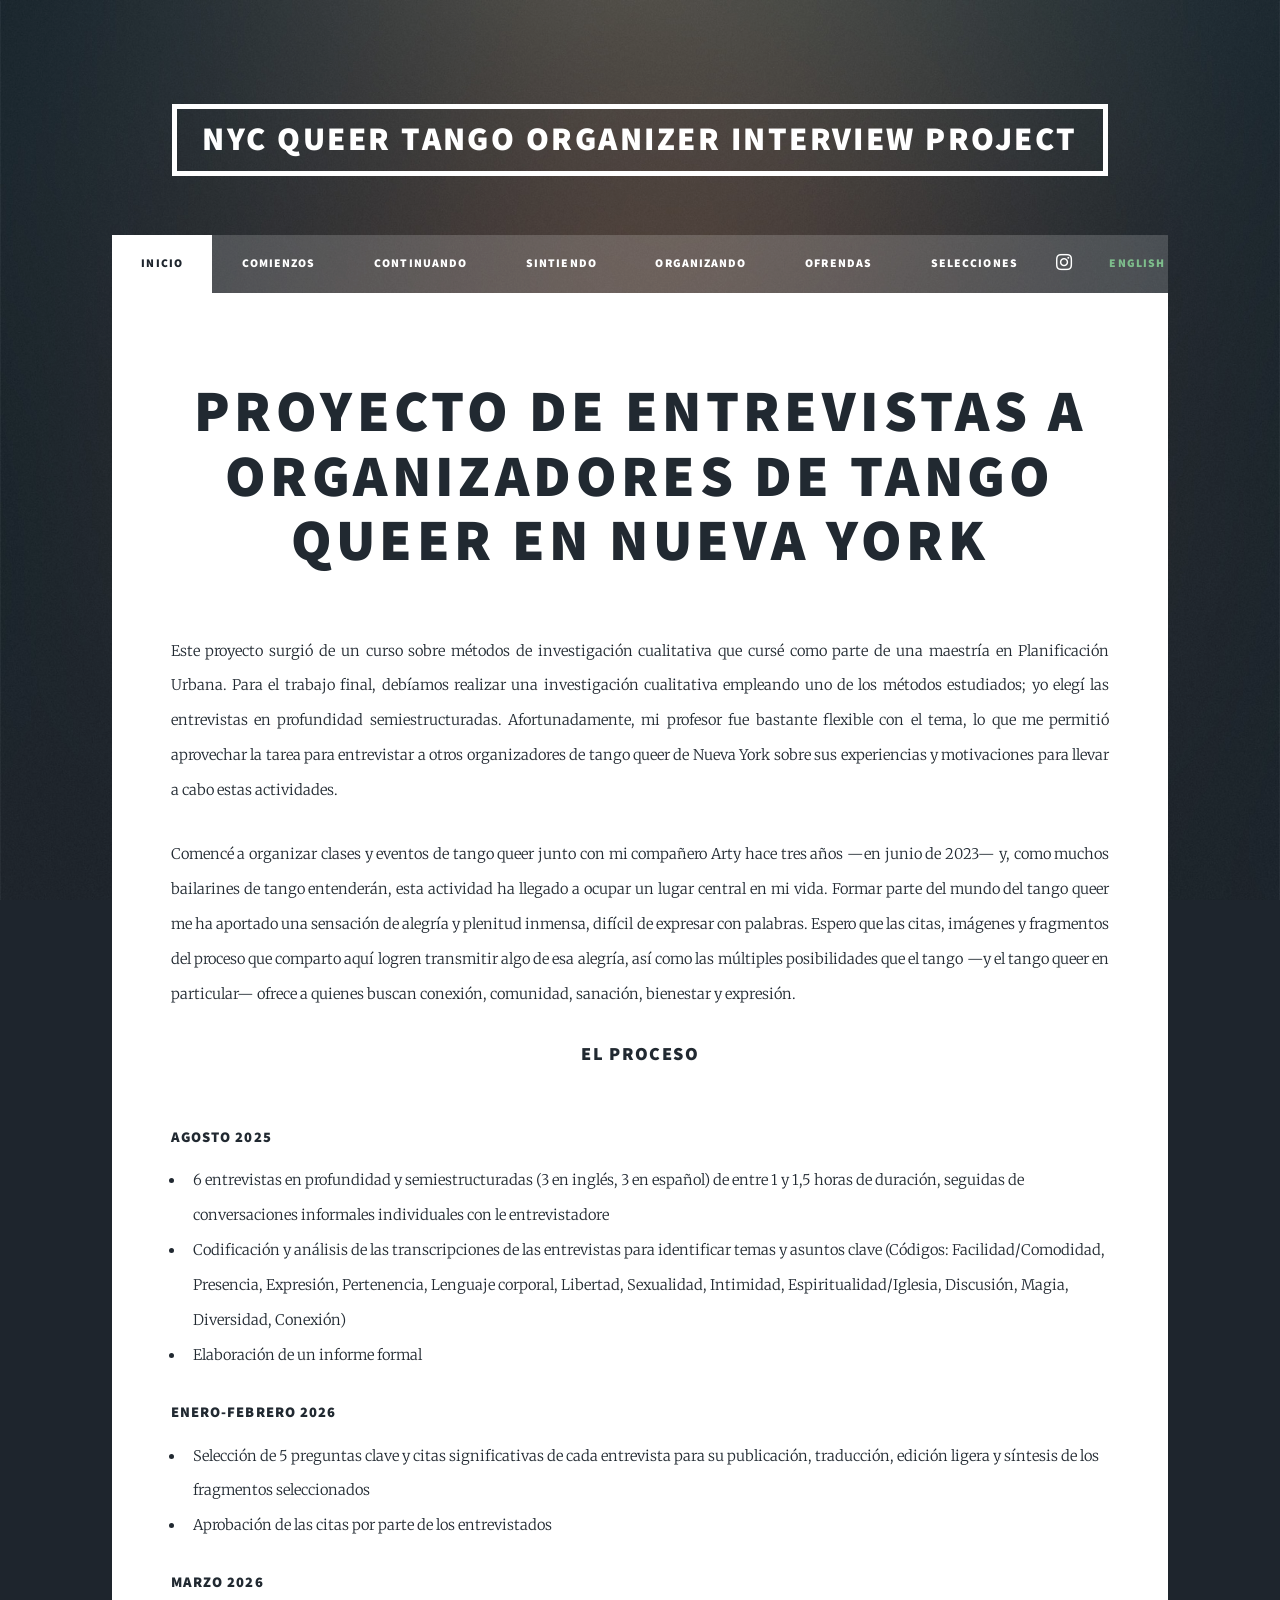
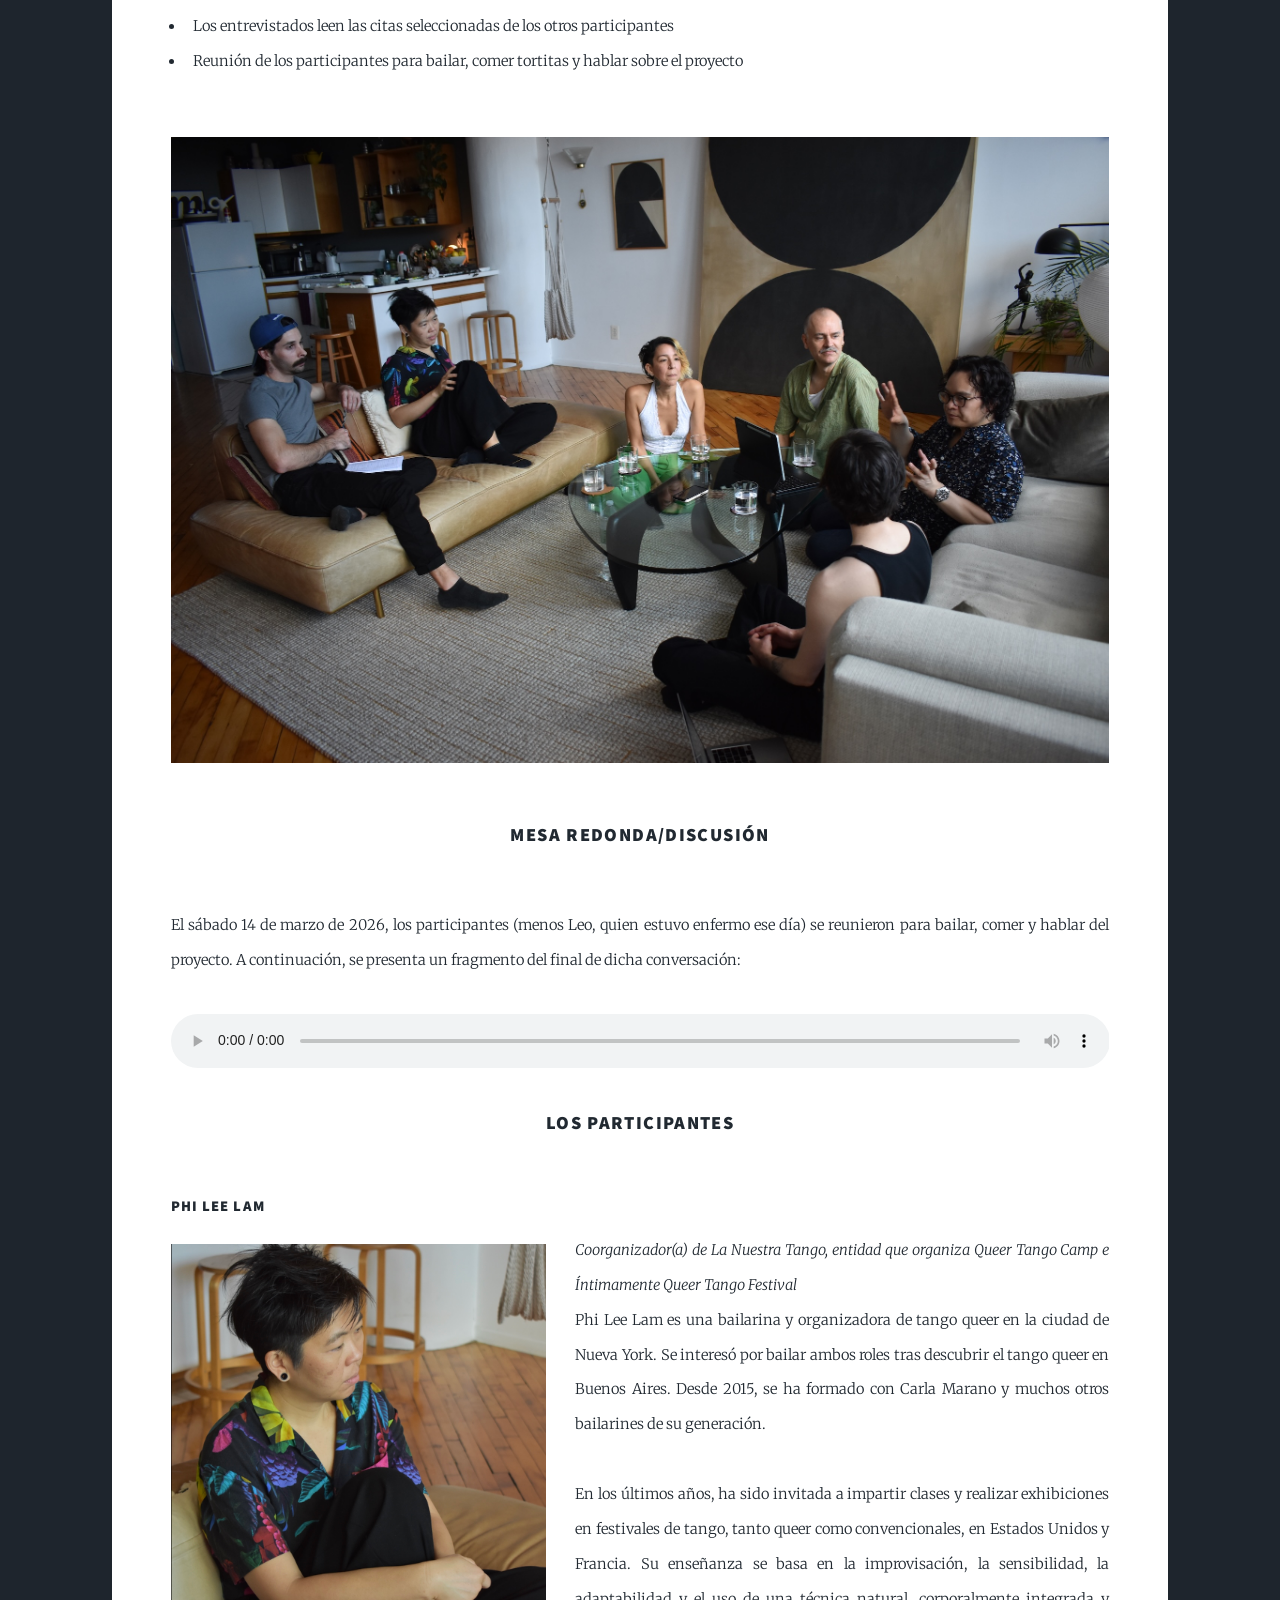
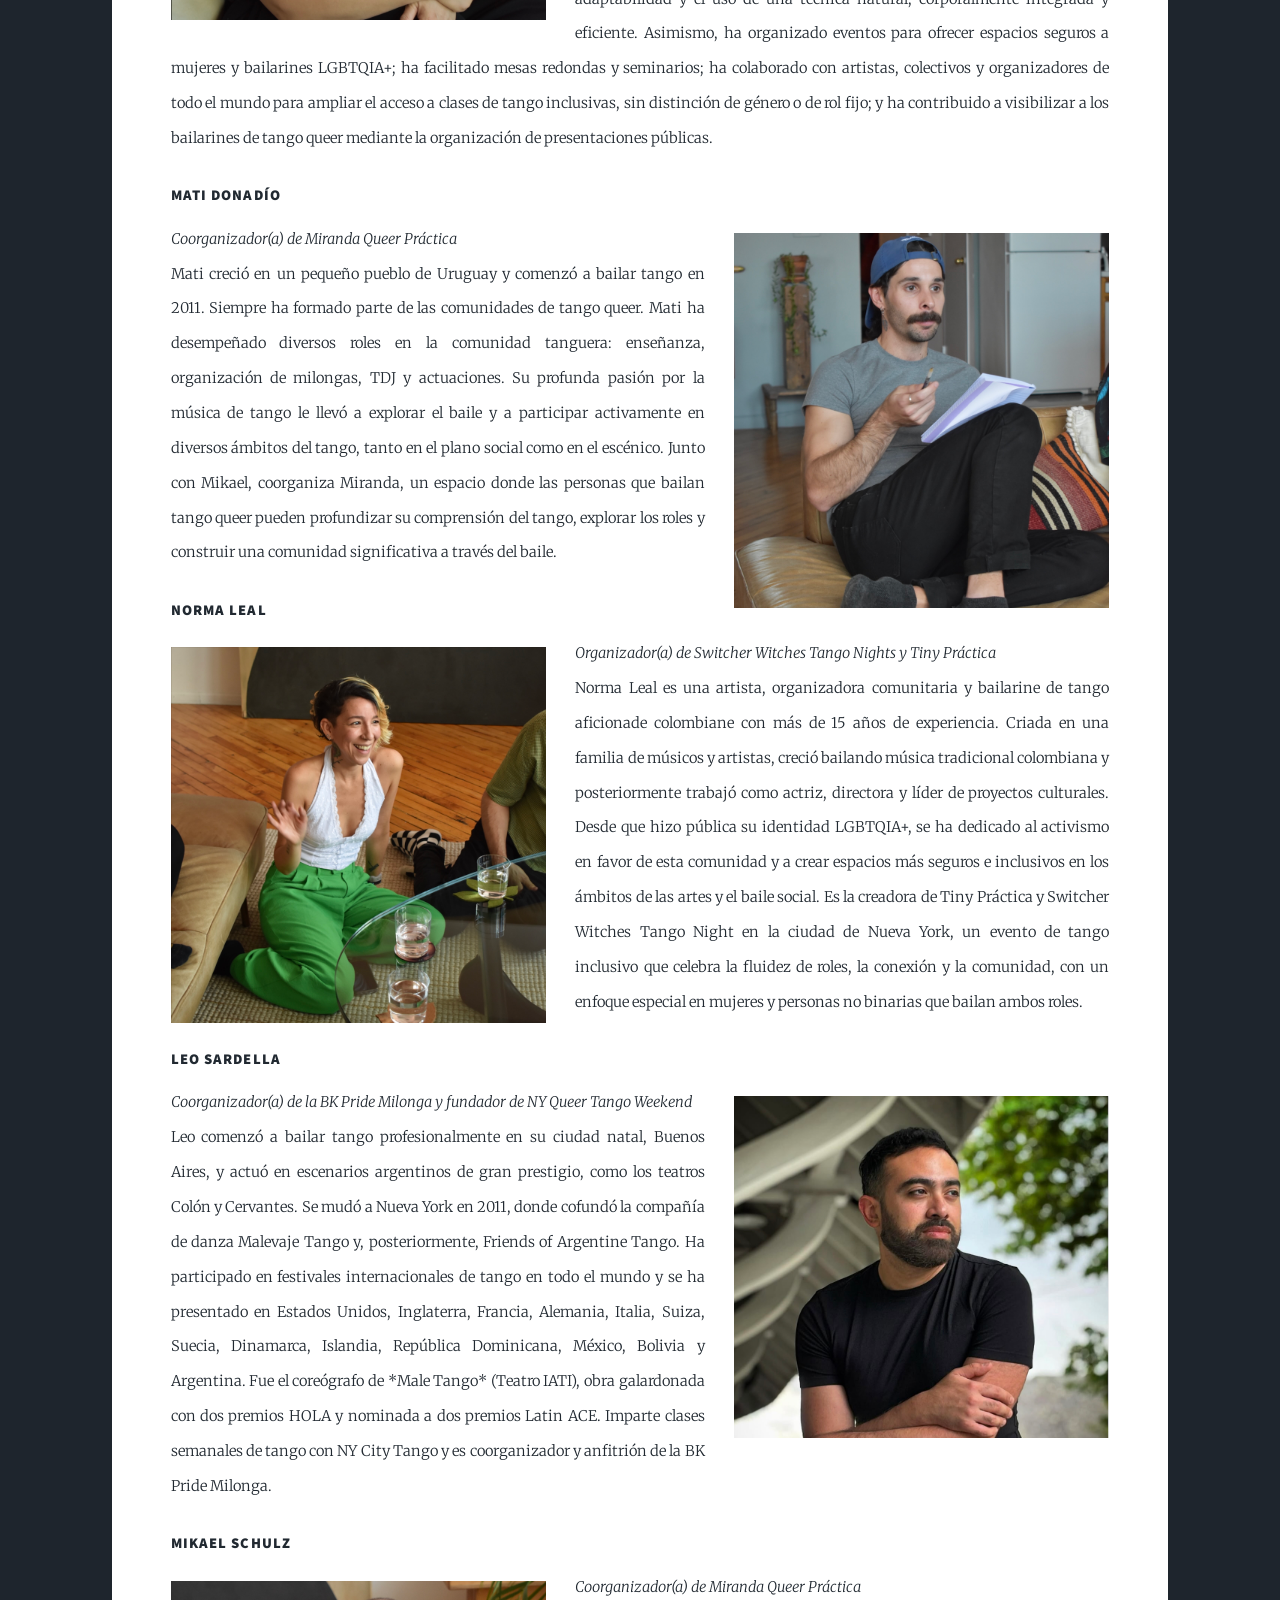
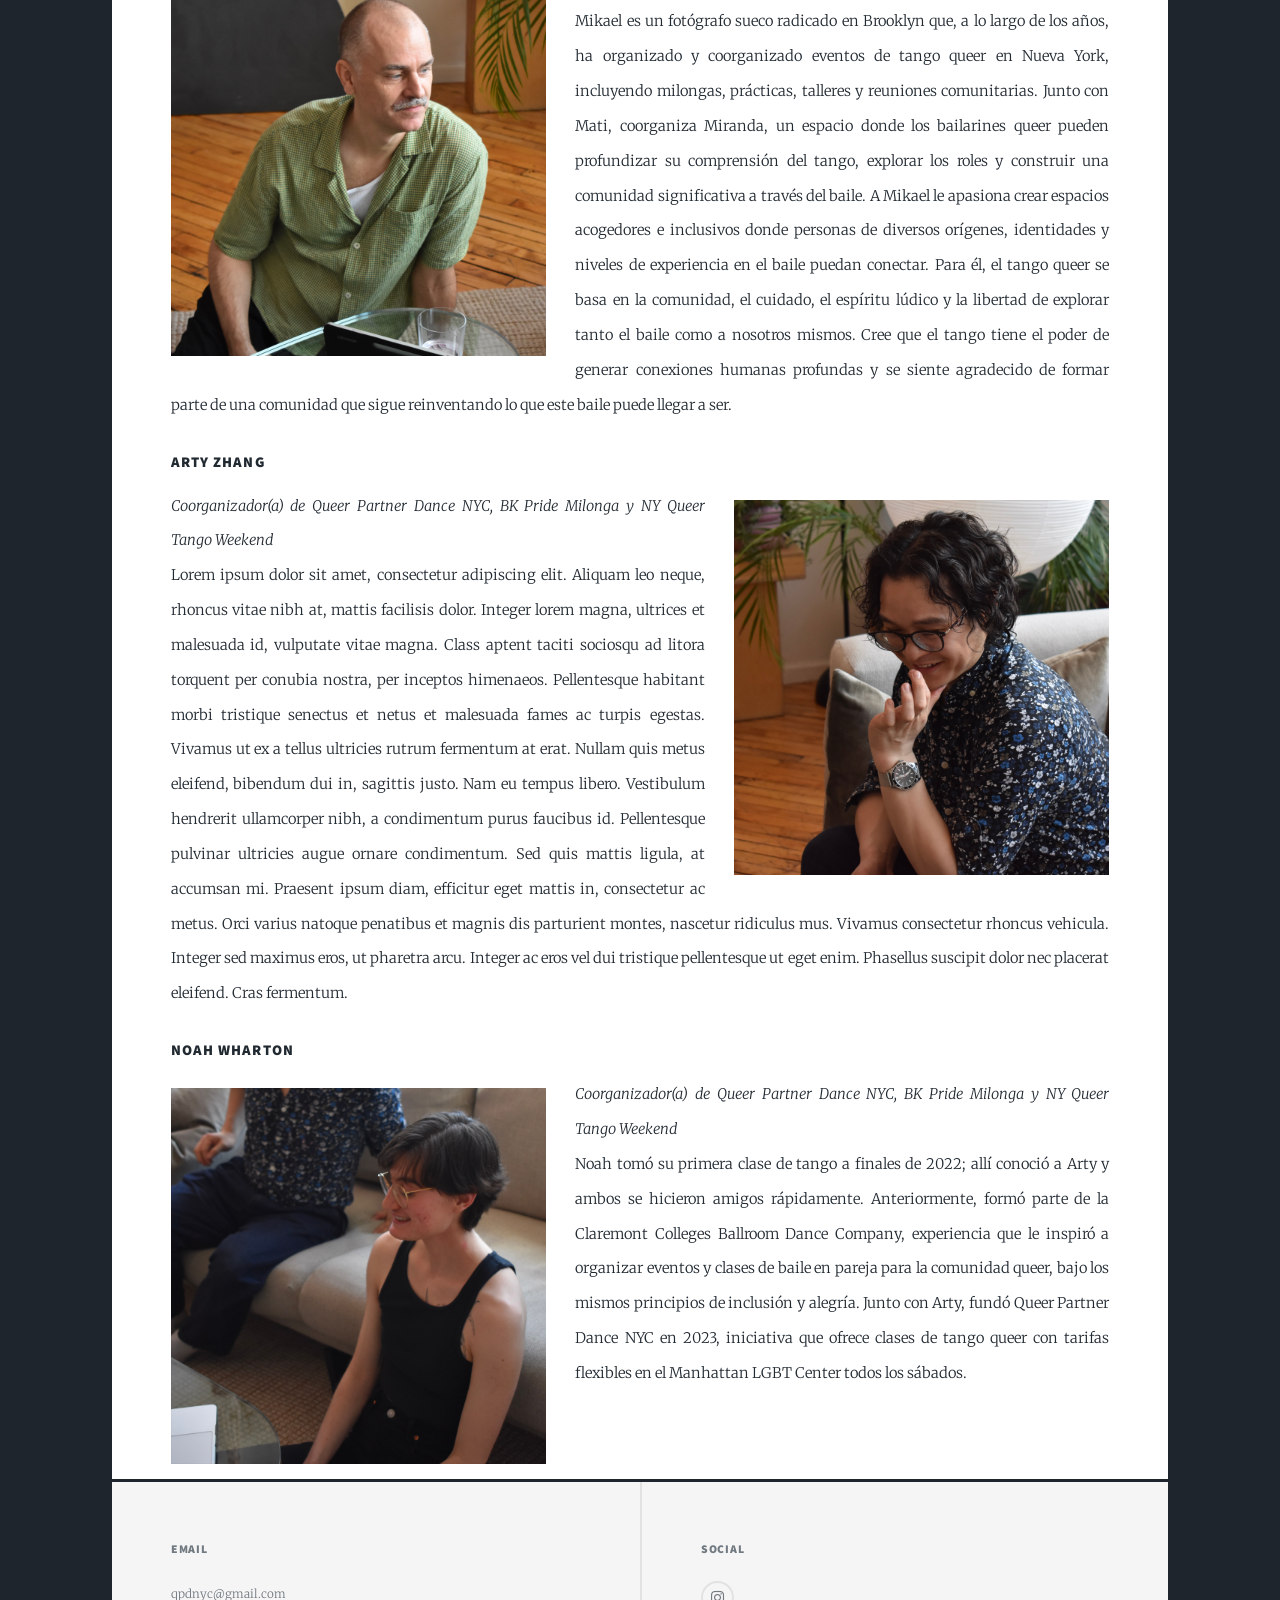
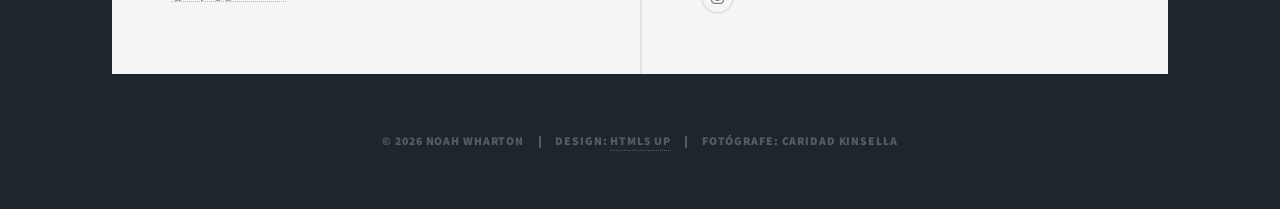
==== commit 025af72f: "Update index.html (updated bios)" ====
--- a/es/index.html
+++ b/es/index.html
@@ -88,19 +88,19 @@
                                     <h3>Los Participantes</h3>
                                 </header>
 								<h4>Phi Lee Lam</h4>
-									<p><span class="image left"><img src="../images/Phi_Lee.png" alt="" /></span><i>Coorganizadora de La Nuestra Tango, entidad que organiza Queer Tango Camp e Íntimamente Queer Tango Festival</i><br />Phi Lee Lam es una bailarina y organizadora de tango queer en la ciudad de Nueva York. Se interesó por bailar ambos roles tras descubrir el tango queer en Buenos Aires. Desde 2015, se ha formado con Carla Marano y muchos otros bailarines de su generación.<br /><br />En los últimos años, ha sido invitada a impartir clases y realizar exhibiciones en festivales de tango, tanto queer como convencionales, en Estados Unidos y Francia. Su enseñanza se basa en la improvisación, la sensibilidad, la adaptabilidad y el uso de una técnica natural, corporalmente integrada y eficiente. Asimismo, ha organizado eventos para ofrecer espacios seguros a mujeres y bailarines LGBTQIA+; ha facilitado mesas redondas y seminarios; ha colaborado con artistas, colectivos y organizadores de todo el mundo para ampliar el acceso a clases de tango inclusivas, sin distinción de género o de rol fijo; y ha contribuido a visibilizar a los bailarines de tango queer mediante la organización de presentaciones públicas.</p>
+									<p><span class="image left"><img src="../images/Phi_Lee.jpg" alt="" /></span><i>Coorganizador(a) de La Nuestra Tango, entidad que organiza Queer Tango Camp e Íntimamente Queer Tango Festival</i><br />Phi Lee Lam es una bailarina y organizadora de tango queer en la ciudad de Nueva York. Se interesó por bailar ambos roles tras descubrir el tango queer en Buenos Aires. Desde 2015, se ha formado con Carla Marano y muchos otros bailarines de su generación.<br /><br />En los últimos años, ha sido invitada a impartir clases y realizar exhibiciones en festivales de tango, tanto queer como convencionales, en Estados Unidos y Francia. Su enseñanza se basa en la improvisación, la sensibilidad, la adaptabilidad y el uso de una técnica natural, corporalmente integrada y eficiente. Asimismo, ha organizado eventos para ofrecer espacios seguros a mujeres y bailarines LGBTQIA+; ha facilitado mesas redondas y seminarios; ha colaborado con artistas, colectivos y organizadores de todo el mundo para ampliar el acceso a clases de tango inclusivas, sin distinción de género o de rol fijo; y ha contribuido a visibilizar a los bailarines de tango queer mediante la organización de presentaciones públicas.</p>
 								<h4>Mati Donadío</h4>
-								 <p><span class="image right"><img src="../images/Mati.png" alt="" /></span><i>Coorganizador(a) de Miranda Queer Práctica</i><br />Mati, bailarín de tango uruguayo, inició su trayectoria en el tango en 2011 y siempre ha estado vinculado a las comunidades de tango queer. Ha realizado diversas contribuciones a la comunidad tanguera como instructor, organizador de milongas, TDJ y artista. Su profunda pasión por la música de tango le ha llevado a explorar el baile y le ha mantenido activo en diversos ámbitos del tango, tanto en su faceta de milonguere como en la de bailarine de tango de escenario. Junto con Mikael, coorganiza Miranda, un espacio donde los bailarines queer pueden profundizar su comprensión del tango, explorar los roles y construir una comunidad significativa a través del baile.</p>
+								 <p><span class="image right"><img src="../images/Mati.jpeg" alt="" /></span><i>Coorganizador(a) de Miranda Queer Práctica</i><br />Mati creció en un pequeño pueblo de Uruguay y comenzó a bailar tango en 2011. Siempre ha formado parte de las comunidades de tango queer. Mati ha desempeñado diversos roles en la comunidad tanguera: enseñanza, organización de milongas, TDJ y actuaciones. Su profunda pasión por la música de tango le llevó a explorar el baile y a participar activamente en diversos ámbitos del tango, tanto en el plano social como en el escénico. Junto con Mikael, coorganiza Miranda, un espacio donde las personas que bailan tango queer pueden profundizar su comprensión del tango, explorar los roles y construir una comunidad significativa a través del baile.</p>
 								<h4>Norma Leal</h4>
-								 	<p><span class="image left"><img src="../images/Norma.png" alt="" /></span><i>Organizadora de Switcher Witches Tango Nights y Tiny Práctica</i><br />Norma Leal es una artista, organizadora comunitaria y bailarine de tango aficionade colombiane con más de 15 años de experiencia. Criada en una familia de músicos y artistas, creció bailando música tradicional colombiana y posteriormente trabajó como actriz, directora y líder de proyectos culturales. Desde que hizo pública su identidad LGBTQIA+, se ha dedicado al activismo en favor de esta comunidad y a crear espacios más seguros e inclusivos en los ámbitos de las artes y el baile social. Es la creadora de Tiny Práctica y Switcher Witches Tango Night en la ciudad de Nueva York, un evento de tango inclusivo que celebra la fluidez de roles, la conexión y la comunidad, con un enfoque especial en mujeres y personas no binarias que bailan ambos roles.</p>
+								 	<p><span class="image left"><img src="../images/Norma.jpeg" alt="" /></span><i>Organizador(a) de Switcher Witches Tango Nights y Tiny Práctica</i><br />Norma Leal es una artista, organizadora comunitaria y bailarine de tango aficionade colombiane con más de 15 años de experiencia. Criada en una familia de músicos y artistas, creció bailando música tradicional colombiana y posteriormente trabajó como actriz, directora y líder de proyectos culturales. Desde que hizo pública su identidad LGBTQIA+, se ha dedicado al activismo en favor de esta comunidad y a crear espacios más seguros e inclusivos en los ámbitos de las artes y el baile social. Es la creadora de Tiny Práctica y Switcher Witches Tango Night en la ciudad de Nueva York, un evento de tango inclusivo que celebra la fluidez de roles, la conexión y la comunidad, con un enfoque especial en mujeres y personas no binarias que bailan ambos roles.</p>
 								<h4>Leo Sardella</h4>
-								 <p><span class="image right"><img src="../images/Leo.png" alt="" /></span><i>Coorganizador de la BK Pride Milonga y fundador de NY Queer Tango Weekend</i><br />Leo comenzó a bailar tango profesionalmente en su ciudad natal, Buenos Aires, y actuó en escenarios argentinos de gran prestigio, como los teatros Colón y Cervantes. Se mudó a Nueva York en 2011, donde cofundó la compañía de danza Malevaje Tango y, posteriormente, Friends of Argentine Tango. Ha participado en festivales internacionales de tango en todo el mundo y se ha presentado en Estados Unidos, Inglaterra, Francia, Alemania, Italia, Suiza, Suecia, Dinamarca, Islandia, República Dominicana, México, Bolivia y Argentina. Fue el coreógrafo de *Male Tango* (Teatro IATI), obra galardonada con dos premios HOLA y nominada a dos premios Latin ACE. Imparte clases semanales de tango con NY City Tango y es coorganizador y anfitrión de la BK Pride Milonga.</p>
+								 <p><span class="image right"><img src="../images/Leo.jpeg" alt="" /></span><i>Coorganizador(a) de la BK Pride Milonga y fundador de NY Queer Tango Weekend</i><br />Leo comenzó a bailar tango profesionalmente en su ciudad natal, Buenos Aires, y actuó en escenarios argentinos de gran prestigio, como los teatros Colón y Cervantes. Se mudó a Nueva York en 2011, donde cofundó la compañía de danza Malevaje Tango y, posteriormente, Friends of Argentine Tango. Ha participado en festivales internacionales de tango en todo el mundo y se ha presentado en Estados Unidos, Inglaterra, Francia, Alemania, Italia, Suiza, Suecia, Dinamarca, Islandia, República Dominicana, México, Bolivia y Argentina. Fue el coreógrafo de *Male Tango* (Teatro IATI), obra galardonada con dos premios HOLA y nominada a dos premios Latin ACE. Imparte clases semanales de tango con NY City Tango y es coorganizador y anfitrión de la BK Pride Milonga.</p>
 								<h4>Mikael Schulz</h4>
-								 	<p><span class="image left"><img src="../images/Mikael.png" alt="" /></span><i>Coorganizador de Miranda Queer Práctica</i><br />Mikael es un fotógrafo sueco radicado en Brooklyn que, a lo largo de los años, ha organizado y coorganizado eventos de tango queer en Nueva York, incluyendo milongas, prácticas, talleres y reuniones comunitarias. Junto con Mati, coorganiza Miranda, un espacio donde los bailarines queer pueden profundizar su comprensión del tango, explorar los roles y construir una comunidad significativa a través del baile. A Mikael le apasiona crear espacios acogedores e inclusivos donde personas de diversos orígenes, identidades y niveles de experiencia en el baile puedan conectar. Para él, el tango queer se basa en la comunidad, el cuidado, el espíritu lúdico y la libertad de explorar tanto el baile como a nosotros mismos. Cree que el tango tiene el poder de generar conexiones humanas profundas y se siente agradecido de formar parte de una comunidad que sigue reinventando lo que este baile puede llegar a ser.</p>
+								 	<p><span class="image left"><img src="../images/Mikael.jpeg" alt="" /></span><i>Coorganizador(a) de Miranda Queer Práctica</i><br />Mikael es un fotógrafo sueco radicado en Brooklyn que, a lo largo de los años, ha organizado y coorganizado eventos de tango queer en Nueva York, incluyendo milongas, prácticas, talleres y reuniones comunitarias. Junto con Mati, coorganiza Miranda, un espacio donde los bailarines queer pueden profundizar su comprensión del tango, explorar los roles y construir una comunidad significativa a través del baile. A Mikael le apasiona crear espacios acogedores e inclusivos donde personas de diversos orígenes, identidades y niveles de experiencia en el baile puedan conectar. Para él, el tango queer se basa en la comunidad, el cuidado, el espíritu lúdico y la libertad de explorar tanto el baile como a nosotros mismos. Cree que el tango tiene el poder de generar conexiones humanas profundas y se siente agradecido de formar parte de una comunidad que sigue reinventando lo que este baile puede llegar a ser.</p>
 								<h4>Arty Zhang</h4>
-								 <p><span class="image right"><img src="../images/Arty.png" alt="" /></span><i>Coorganizador de Queer Partner Dance NYC, BK Pride Milonga y NY Queer Tango Weekend</i><br />Lorem ipsum dolor sit amet, consectetur adipiscing elit. Aliquam leo neque, rhoncus vitae nibh at, mattis facilisis dolor. Integer lorem magna, ultrices et malesuada id, vulputate vitae magna. Class aptent taciti sociosqu ad litora torquent per conubia nostra, per inceptos himenaeos. Pellentesque habitant morbi tristique senectus et netus et malesuada fames ac turpis egestas. Vivamus ut ex a tellus ultricies rutrum fermentum at erat. Nullam quis metus eleifend, bibendum dui in, sagittis justo. Nam eu tempus libero. Vestibulum hendrerit ullamcorper nibh, a condimentum purus faucibus id. Pellentesque pulvinar ultricies augue ornare condimentum. Sed quis mattis ligula, at accumsan mi. Praesent ipsum diam, efficitur eget mattis in, consectetur ac metus. Orci varius natoque penatibus et magnis dis parturient montes, nascetur ridiculus mus. Vivamus consectetur rhoncus vehicula. Integer sed maximus eros, ut pharetra arcu. Integer ac eros vel dui tristique pellentesque ut eget enim. Phasellus suscipit dolor nec placerat eleifend. Cras fermentum.</p>
+								 <p><span class="image right"><img src="../images/Arty.jpeg" alt="" /></span><i>Coorganizador(a) de Queer Partner Dance NYC, BK Pride Milonga y NY Queer Tango Weekend</i><br />Lorem ipsum dolor sit amet, consectetur adipiscing elit. Aliquam leo neque, rhoncus vitae nibh at, mattis facilisis dolor. Integer lorem magna, ultrices et malesuada id, vulputate vitae magna. Class aptent taciti sociosqu ad litora torquent per conubia nostra, per inceptos himenaeos. Pellentesque habitant morbi tristique senectus et netus et malesuada fames ac turpis egestas. Vivamus ut ex a tellus ultricies rutrum fermentum at erat. Nullam quis metus eleifend, bibendum dui in, sagittis justo. Nam eu tempus libero. Vestibulum hendrerit ullamcorper nibh, a condimentum purus faucibus id. Pellentesque pulvinar ultricies augue ornare condimentum. Sed quis mattis ligula, at accumsan mi. Praesent ipsum diam, efficitur eget mattis in, consectetur ac metus. Orci varius natoque penatibus et magnis dis parturient montes, nascetur ridiculus mus. Vivamus consectetur rhoncus vehicula. Integer sed maximus eros, ut pharetra arcu. Integer ac eros vel dui tristique pellentesque ut eget enim. Phasellus suscipit dolor nec placerat eleifend. Cras fermentum.</p>
 								<h4>Noah Wharton</h4>
-								 	<p><span class="image left"><img src="../images/Noah.png" alt="" /></span><i>Coorganizador(a) de Queer Partner Dance NYC, BK Pride Milonga y NY Queer Tango Weekend</i><br />Noah tomó su primera clase de tango a finales de 2022; allí conoció a Arty y ambos se hicieron amigos rápidamente. Anteriormente, formó parte de la Claremont Colleges Ballroom Dance Company, experiencia que le inspiró a organizar eventos y clases de baile en pareja para la comunidad queer, bajo los mismos principios de inclusión y alegría. Junto con Arty, fundó Queer Partner Dance NYC en 2023, iniciativa que ofrece clases de tango queer con tarifas flexibles en el Manhattan LGBT Center todos los sábados.</p>
+								 	<p><span class="image left"><img src="../images/Noah.jpeg" alt="" /></span><i>Coorganizador(a) de Queer Partner Dance NYC, BK Pride Milonga y NY Queer Tango Weekend</i><br />Noah tomó su primera clase de tango a finales de 2022; allí conoció a Arty y ambos se hicieron amigos rápidamente. Anteriormente, formó parte de la Claremont Colleges Ballroom Dance Company, experiencia que le inspiró a organizar eventos y clases de baile en pareja para la comunidad queer, bajo los mismos principios de inclusión y alegría. Junto con Arty, fundó Queer Partner Dance NYC en 2023, iniciativa que ofrece clases de tango queer con tarifas flexibles en el Manhattan LGBT Center todos los sábados.</p>
 							</section>
 
 					</div>
@@ -137,4 +137,4 @@
 			<script src="../assets/js/main.js"></script>
 
 	</body>
-</html>+</html>
--- a/assets/css/main.css
+++ b/assets/css/main.css
@@ -3234,11 +3234,11 @@
 			width: 100%;
 			height: 100%;
 			background-color: #212931;
-			background-image: url("../../images/overlay.png"), linear-gradient(0deg, rgba(0, 0, 0, 0.1), rgba(0, 0, 0, 0.1)), url("../../images/bg.jpg");
-			background-size: auto,								auto,														100% auto;
-			background-position: center,								center,														top center;
-			background-repeat: repeat,								no-repeat,													no-repeat;
-			background-attachment: scroll,								scroll,														scroll;
+			background-image: linear-gradient(0deg, rgba(0, 0, 0, 0.1), rgba(0, 0, 0, 0.1)), url("../../images/bg.jpg");
+			background-size: auto,														100% auto;
+			background-position: center,														top center;
+			background-repeat: no-repeat,													no-repeat;
+			background-attachment: scroll,														scroll;
 			z-index: -1;
 		}
 
@@ -4706,4 +4706,4 @@
 
 .quote-card {
     margin-bottom: 3rem;
-}+}
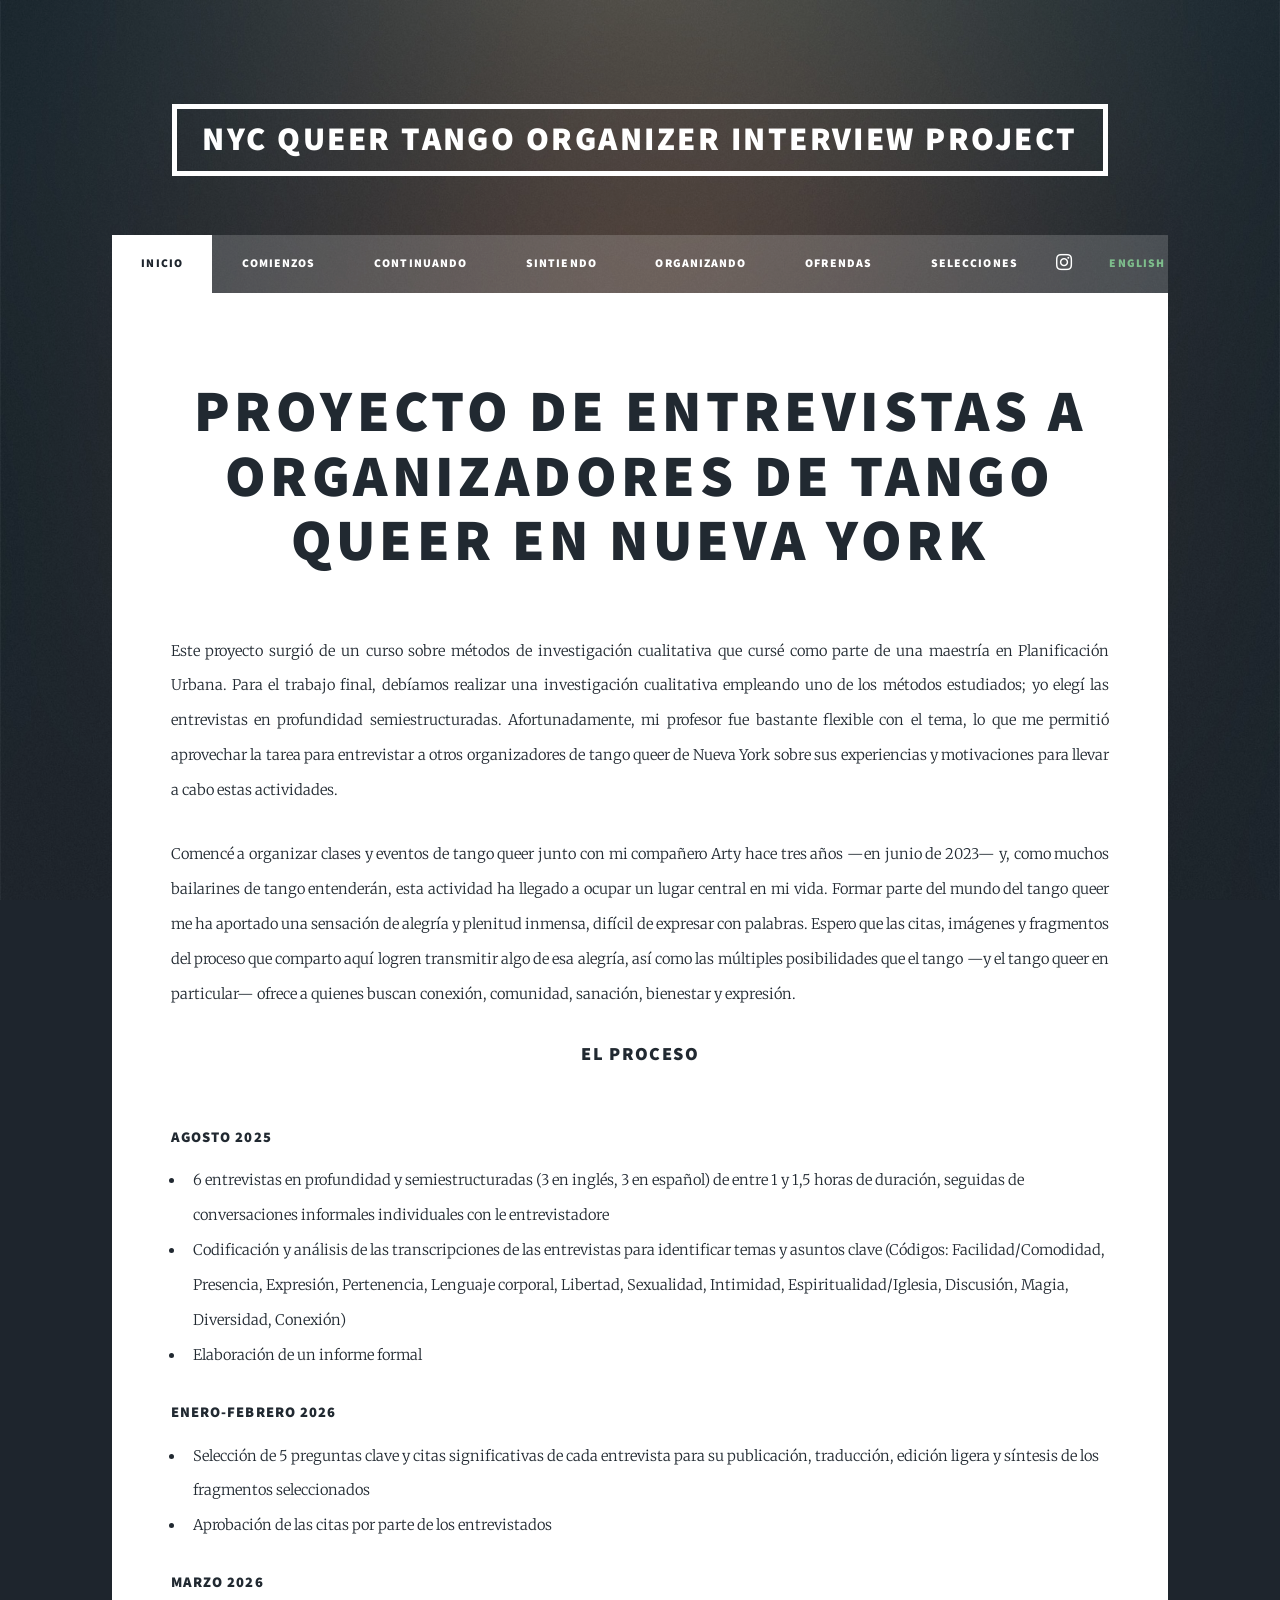
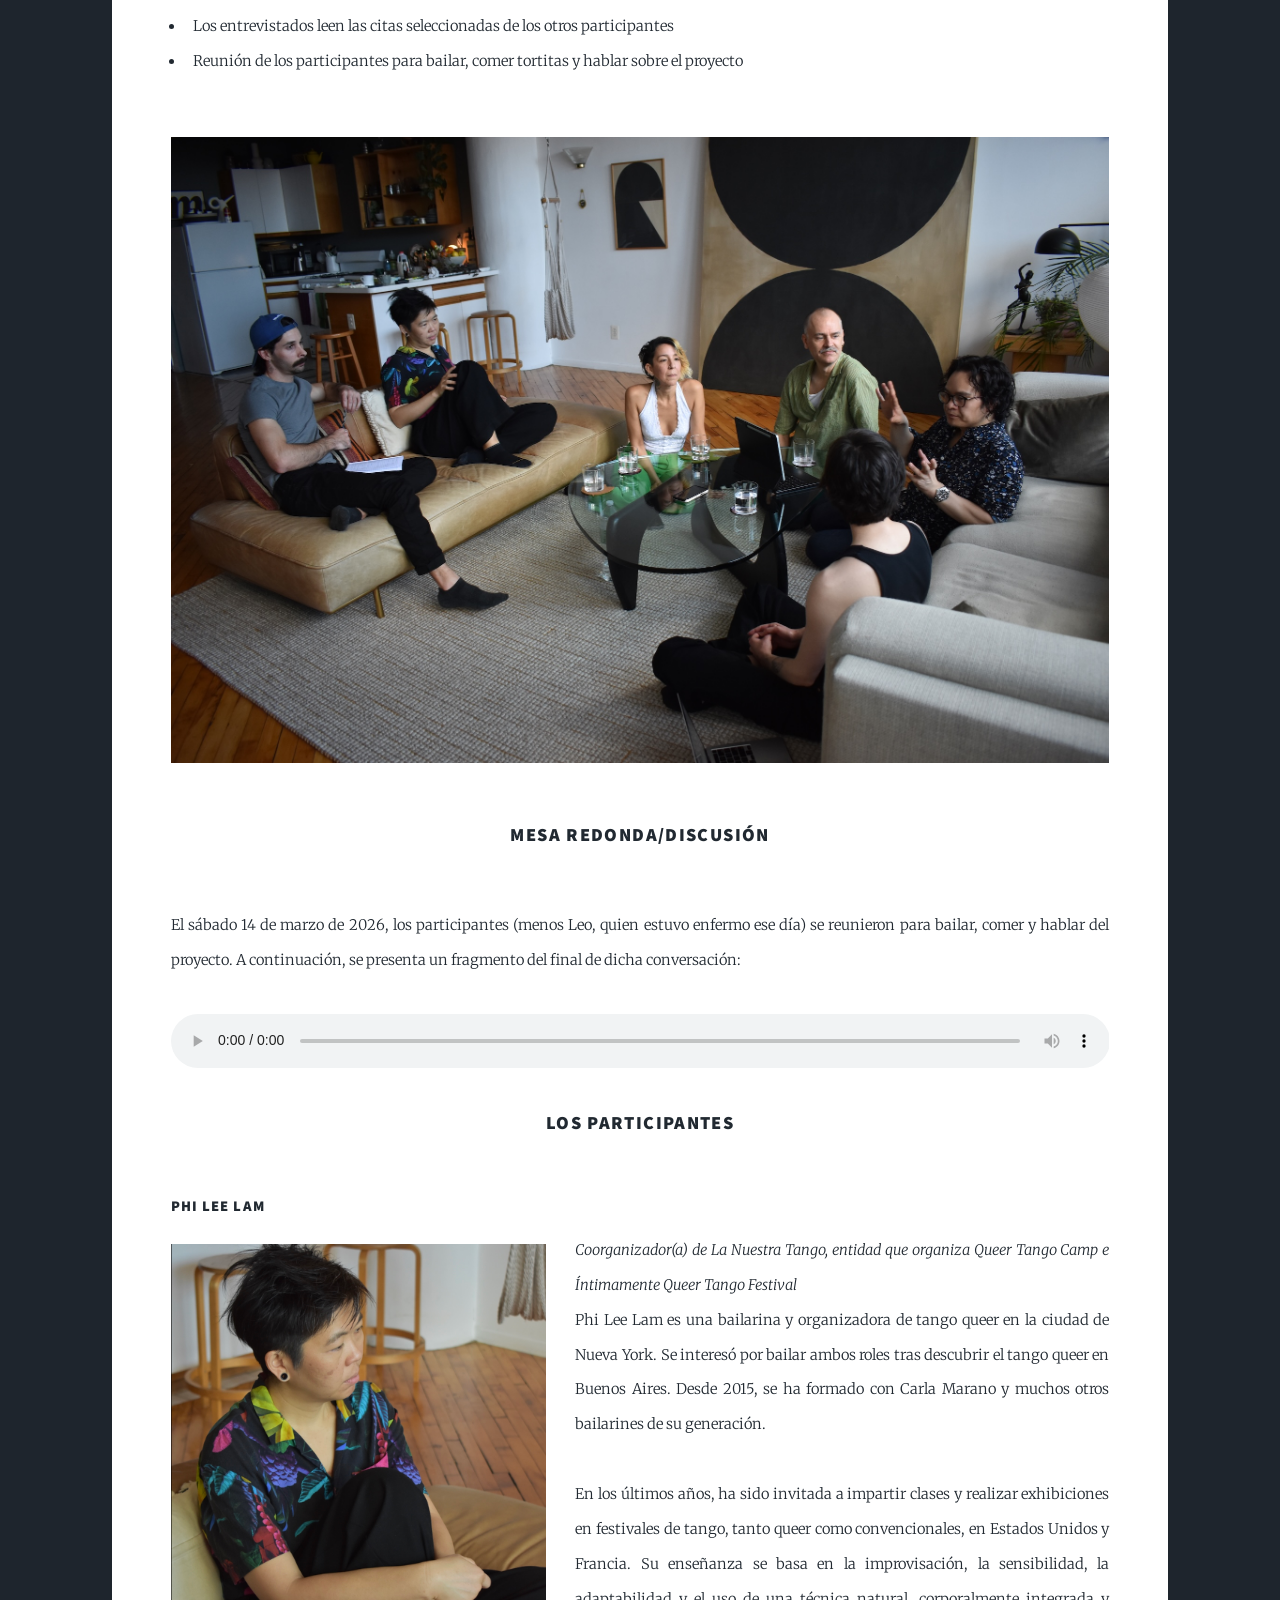
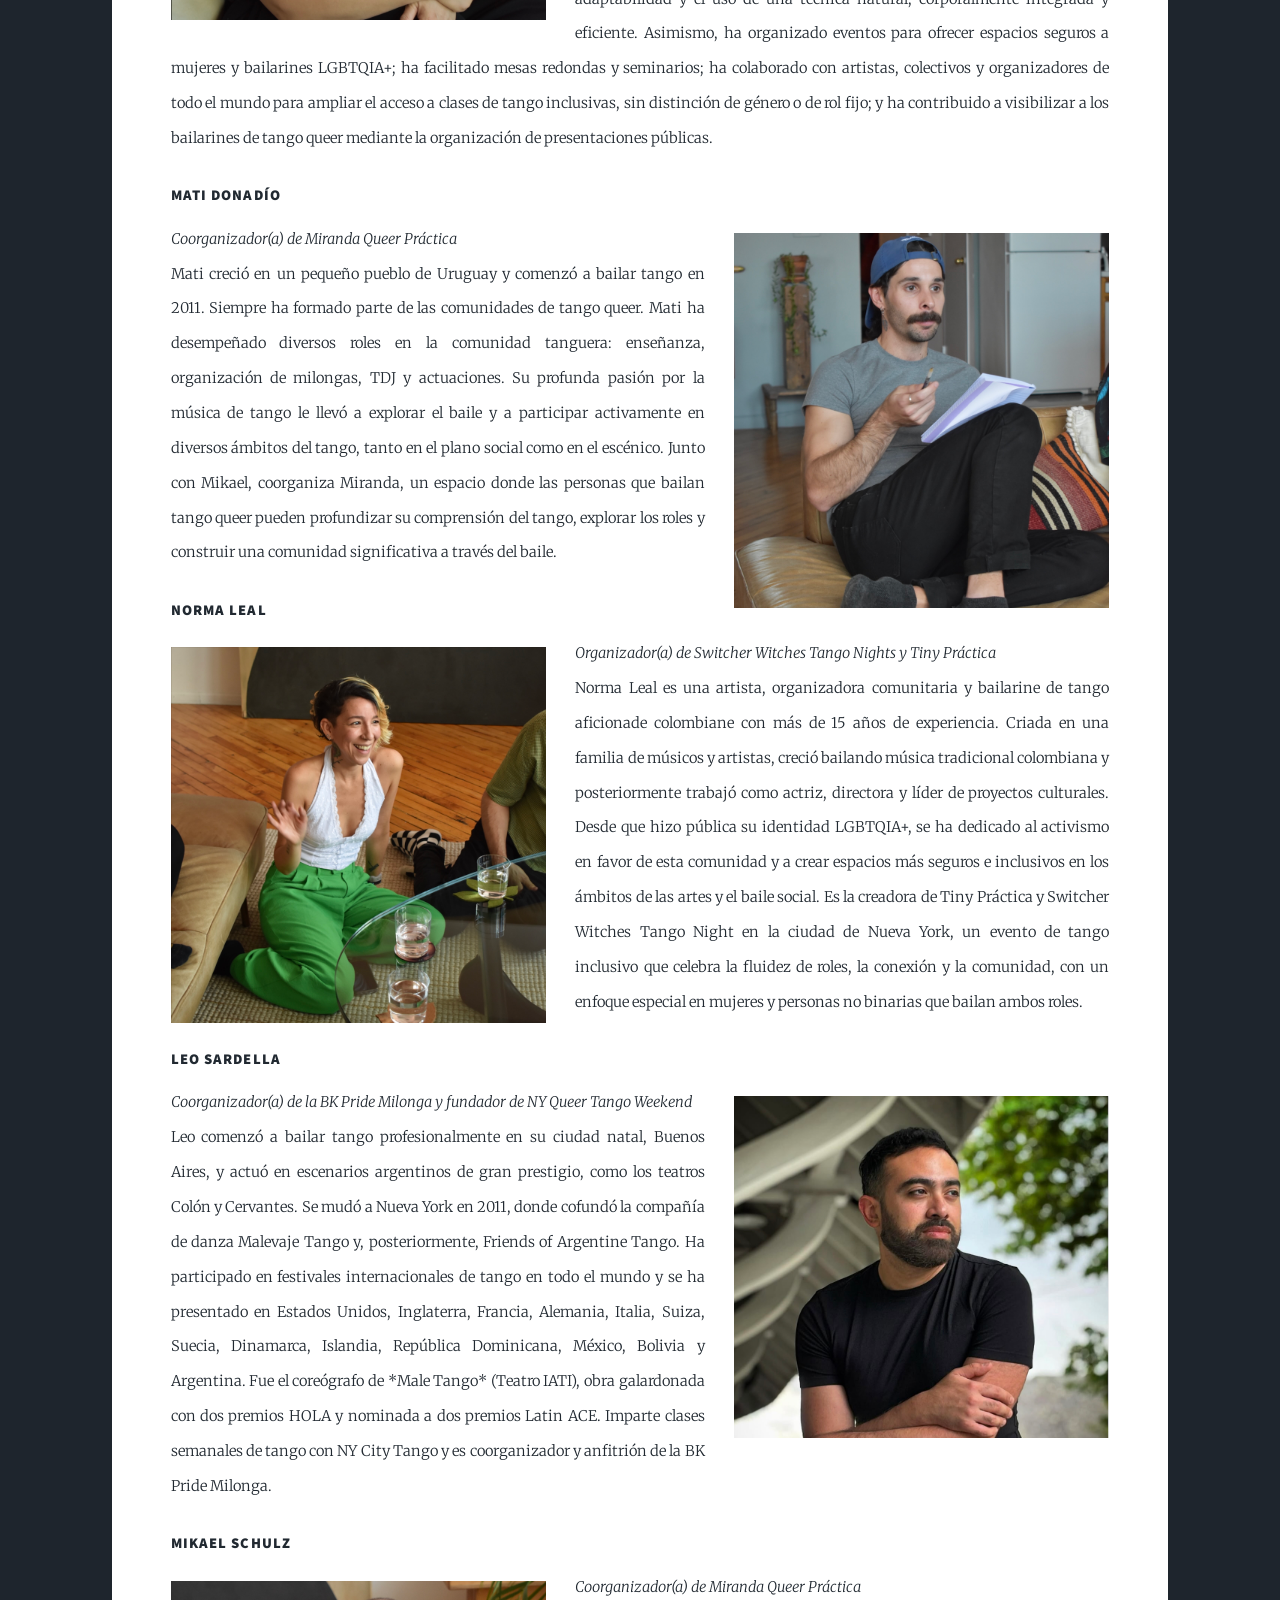
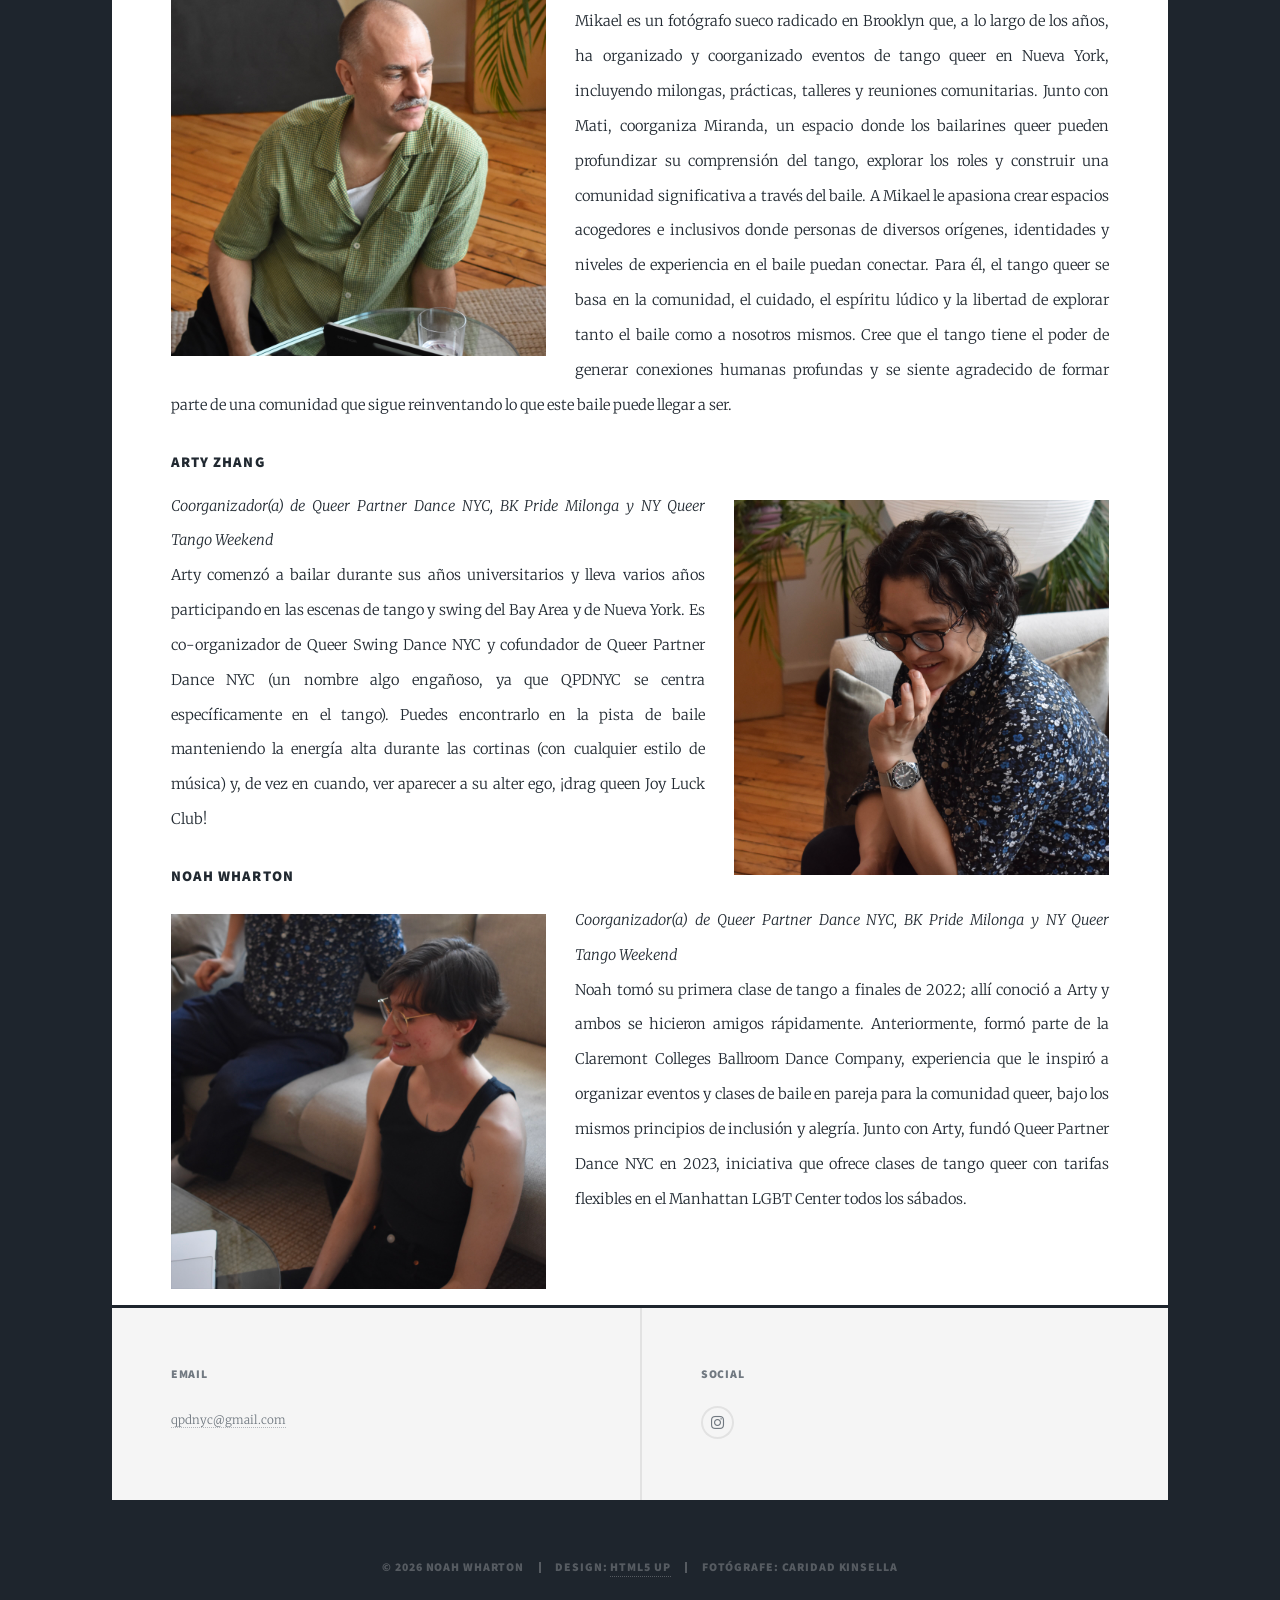
==== commit 21cc038c: "Update index.html (added arty bio)" ====
--- a/es/index.html
+++ b/es/index.html
@@ -98,7 +98,7 @@
 								<h4>Mikael Schulz</h4>
 								 	<p><span class="image left"><img src="../images/Mikael.jpeg" alt="" /></span><i>Coorganizador(a) de Miranda Queer Práctica</i><br />Mikael es un fotógrafo sueco radicado en Brooklyn que, a lo largo de los años, ha organizado y coorganizado eventos de tango queer en Nueva York, incluyendo milongas, prácticas, talleres y reuniones comunitarias. Junto con Mati, coorganiza Miranda, un espacio donde los bailarines queer pueden profundizar su comprensión del tango, explorar los roles y construir una comunidad significativa a través del baile. A Mikael le apasiona crear espacios acogedores e inclusivos donde personas de diversos orígenes, identidades y niveles de experiencia en el baile puedan conectar. Para él, el tango queer se basa en la comunidad, el cuidado, el espíritu lúdico y la libertad de explorar tanto el baile como a nosotros mismos. Cree que el tango tiene el poder de generar conexiones humanas profundas y se siente agradecido de formar parte de una comunidad que sigue reinventando lo que este baile puede llegar a ser.</p>
 								<h4>Arty Zhang</h4>
-								 <p><span class="image right"><img src="../images/Arty.jpeg" alt="" /></span><i>Coorganizador(a) de Queer Partner Dance NYC, BK Pride Milonga y NY Queer Tango Weekend</i><br />Lorem ipsum dolor sit amet, consectetur adipiscing elit. Aliquam leo neque, rhoncus vitae nibh at, mattis facilisis dolor. Integer lorem magna, ultrices et malesuada id, vulputate vitae magna. Class aptent taciti sociosqu ad litora torquent per conubia nostra, per inceptos himenaeos. Pellentesque habitant morbi tristique senectus et netus et malesuada fames ac turpis egestas. Vivamus ut ex a tellus ultricies rutrum fermentum at erat. Nullam quis metus eleifend, bibendum dui in, sagittis justo. Nam eu tempus libero. Vestibulum hendrerit ullamcorper nibh, a condimentum purus faucibus id. Pellentesque pulvinar ultricies augue ornare condimentum. Sed quis mattis ligula, at accumsan mi. Praesent ipsum diam, efficitur eget mattis in, consectetur ac metus. Orci varius natoque penatibus et magnis dis parturient montes, nascetur ridiculus mus. Vivamus consectetur rhoncus vehicula. Integer sed maximus eros, ut pharetra arcu. Integer ac eros vel dui tristique pellentesque ut eget enim. Phasellus suscipit dolor nec placerat eleifend. Cras fermentum.</p>
+								 <p><span class="image right"><img src="../images/Arty.jpeg" alt="" /></span><i>Coorganizador(a) de Queer Partner Dance NYC, BK Pride Milonga y NY Queer Tango Weekend</i><br />Arty comenzó a bailar durante sus años universitarios y lleva varios años participando en las escenas de tango y swing del Bay Area y de Nueva York. Es co-organizador de Queer Swing Dance NYC y cofundador de Queer Partner Dance NYC (un nombre algo engañoso, ya que QPDNYC se centra específicamente en el tango). Puedes encontrarlo en la pista de baile manteniendo la energía alta durante las cortinas (con cualquier estilo de música) y, de vez en cuando, ver aparecer a su alter ego, ¡drag queen Joy Luck Club!</p>
 								<h4>Noah Wharton</h4>
 								 	<p><span class="image left"><img src="../images/Noah.jpeg" alt="" /></span><i>Coorganizador(a) de Queer Partner Dance NYC, BK Pride Milonga y NY Queer Tango Weekend</i><br />Noah tomó su primera clase de tango a finales de 2022; allí conoció a Arty y ambos se hicieron amigos rápidamente. Anteriormente, formó parte de la Claremont Colleges Ballroom Dance Company, experiencia que le inspiró a organizar eventos y clases de baile en pareja para la comunidad queer, bajo los mismos principios de inclusión y alegría. Junto con Arty, fundó Queer Partner Dance NYC en 2023, iniciativa que ofrece clases de tango queer con tarifas flexibles en el Manhattan LGBT Center todos los sábados.</p>
 							</section>
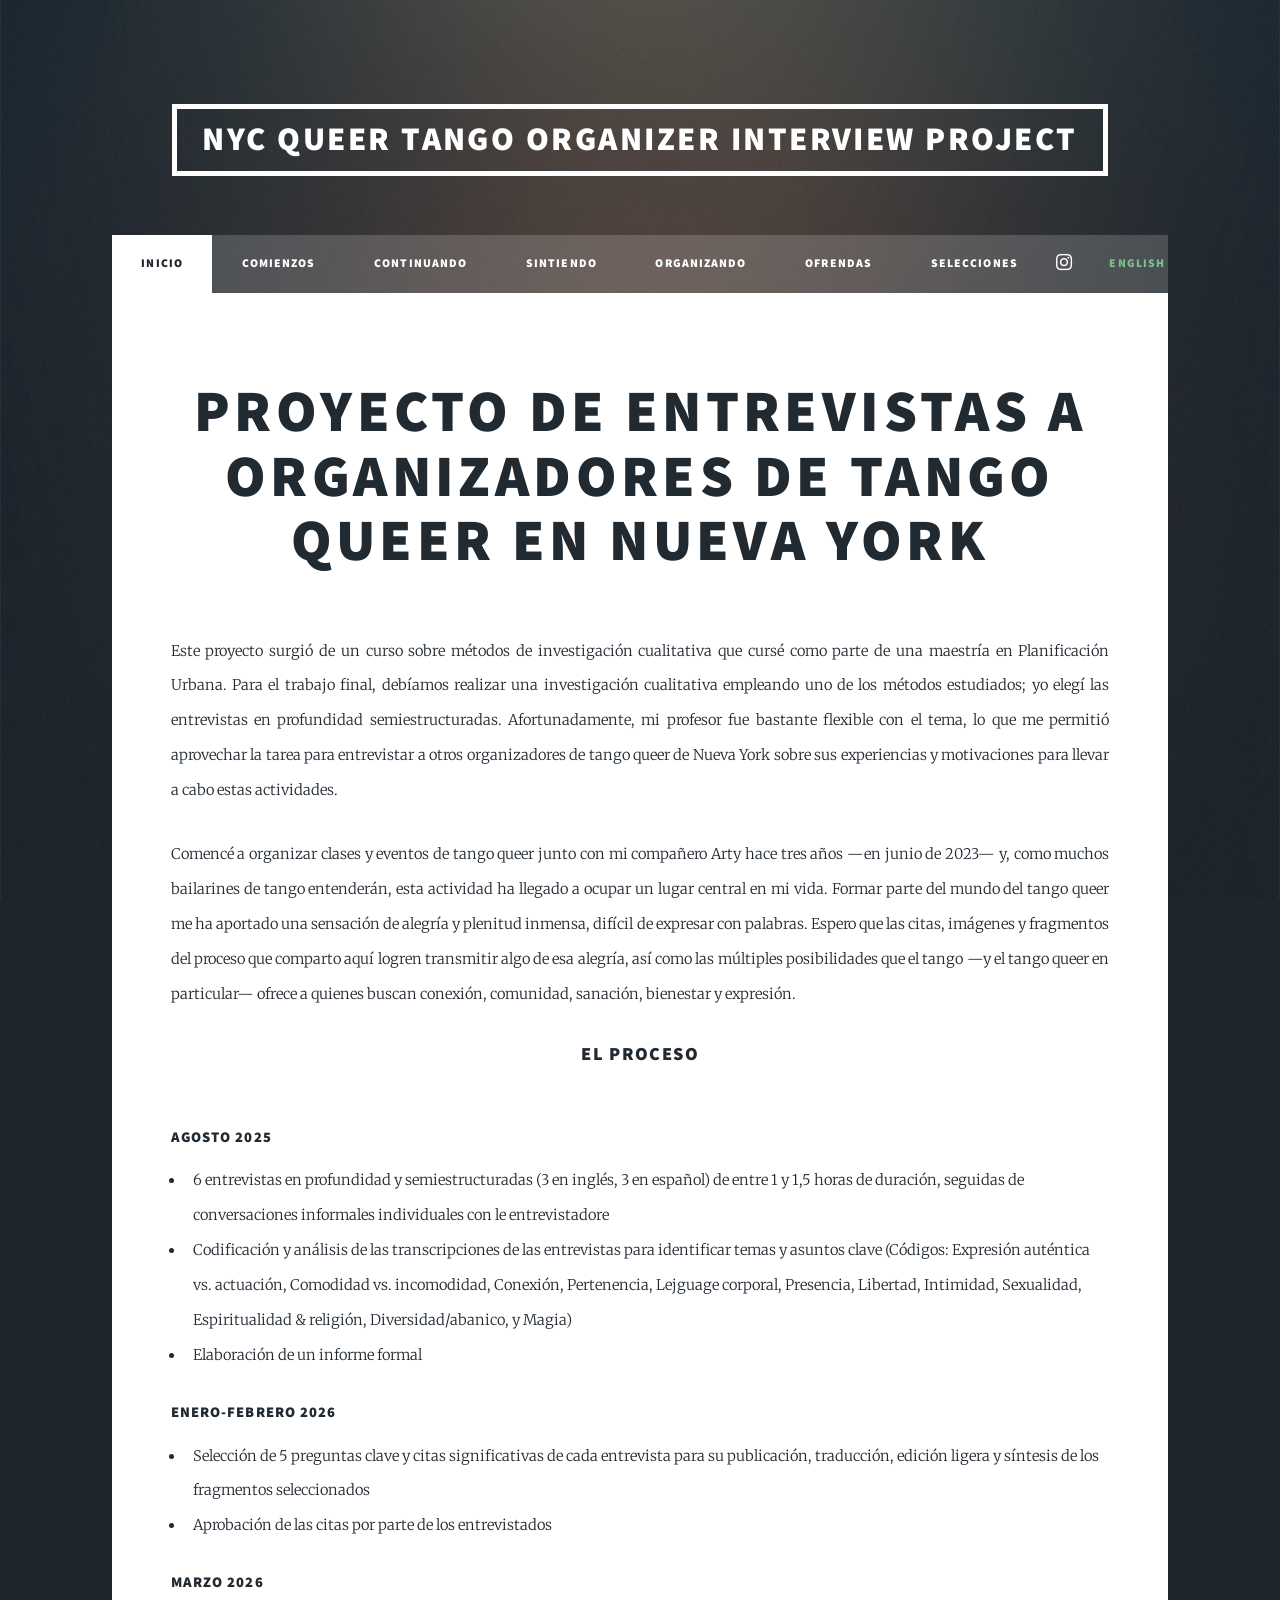
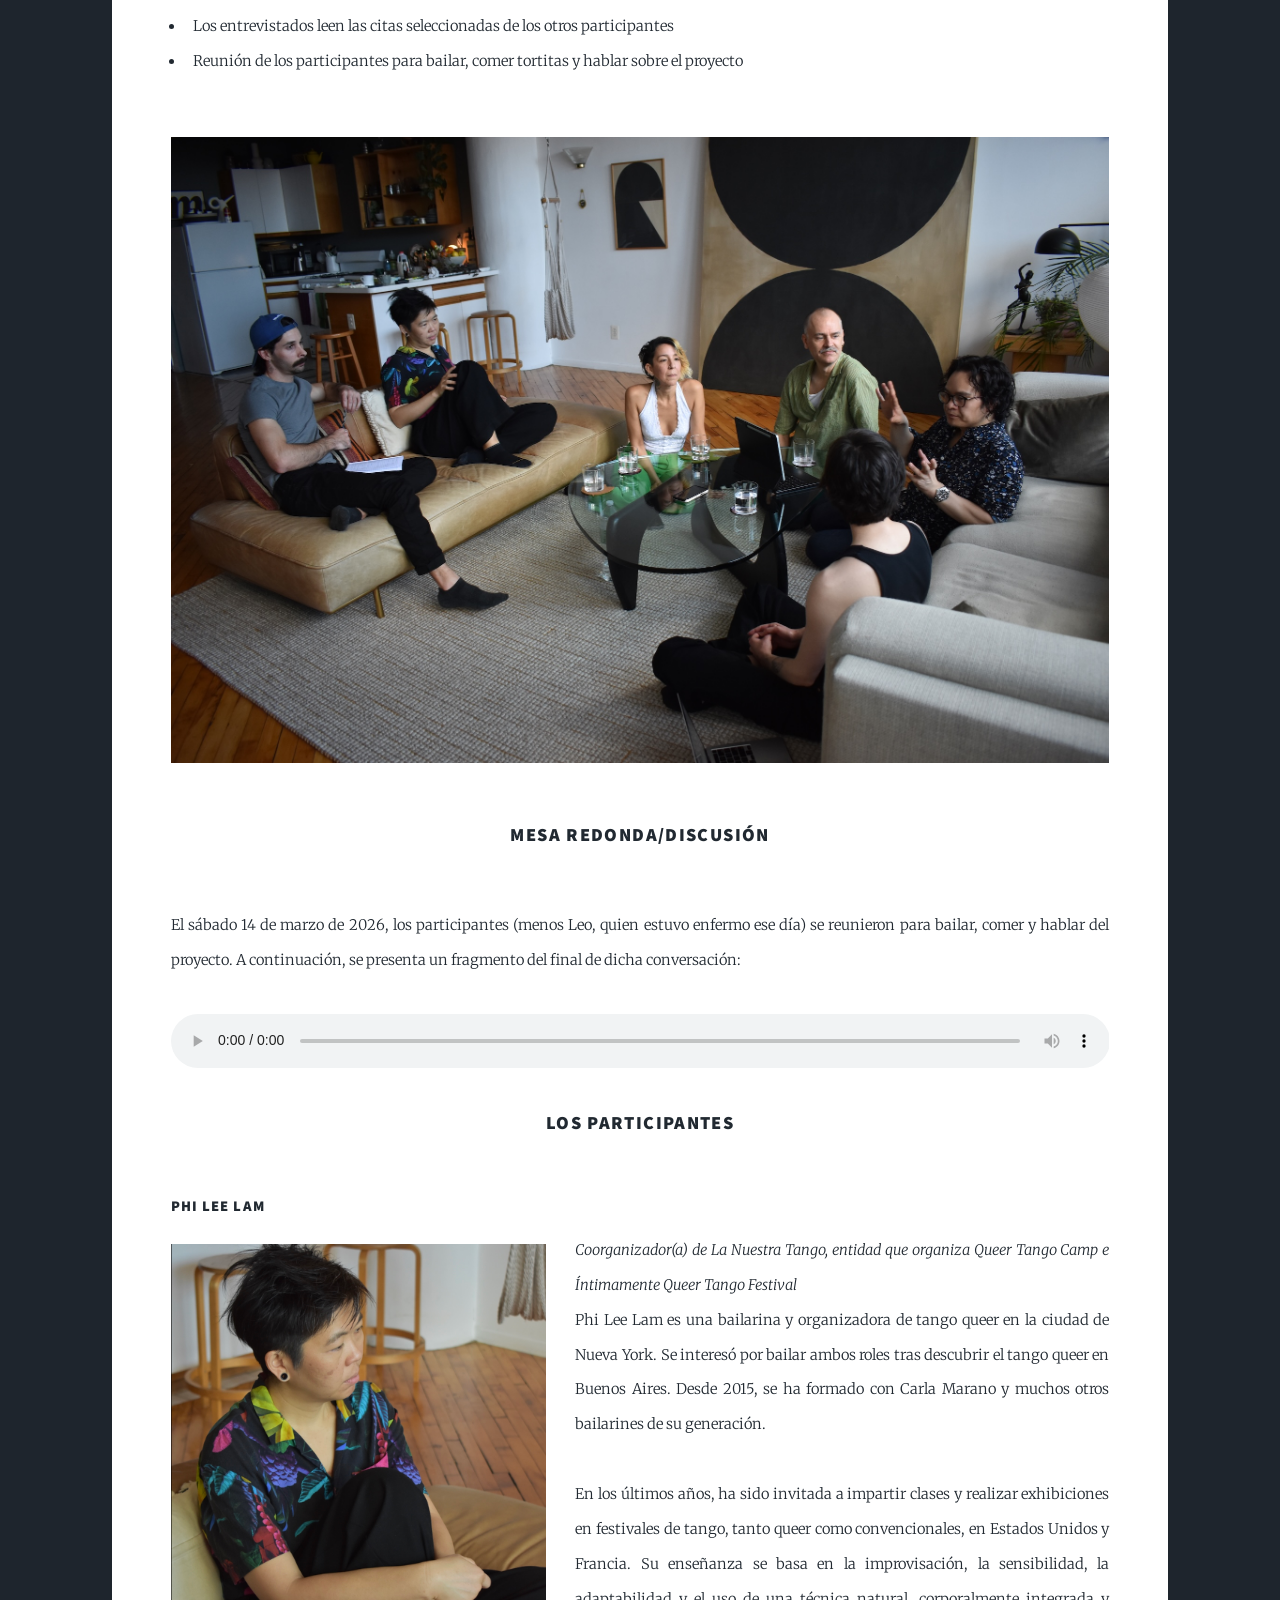
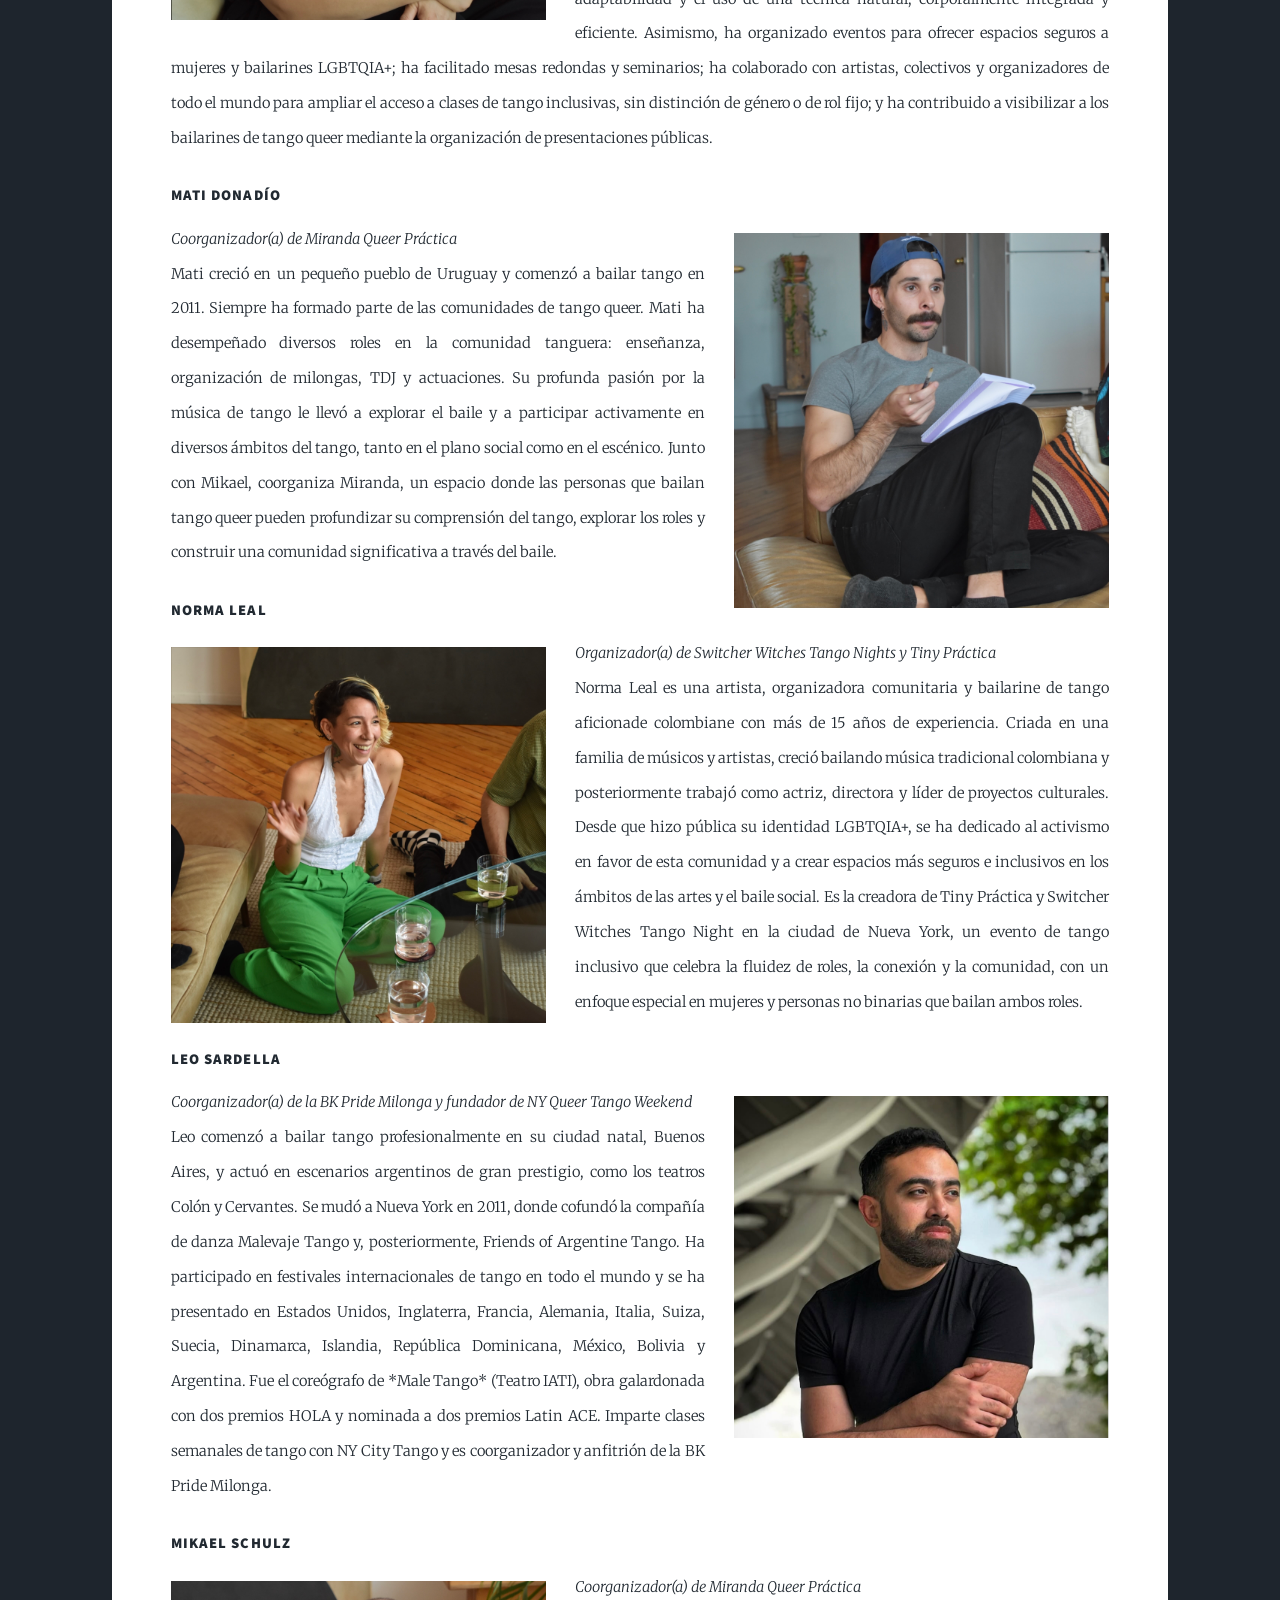
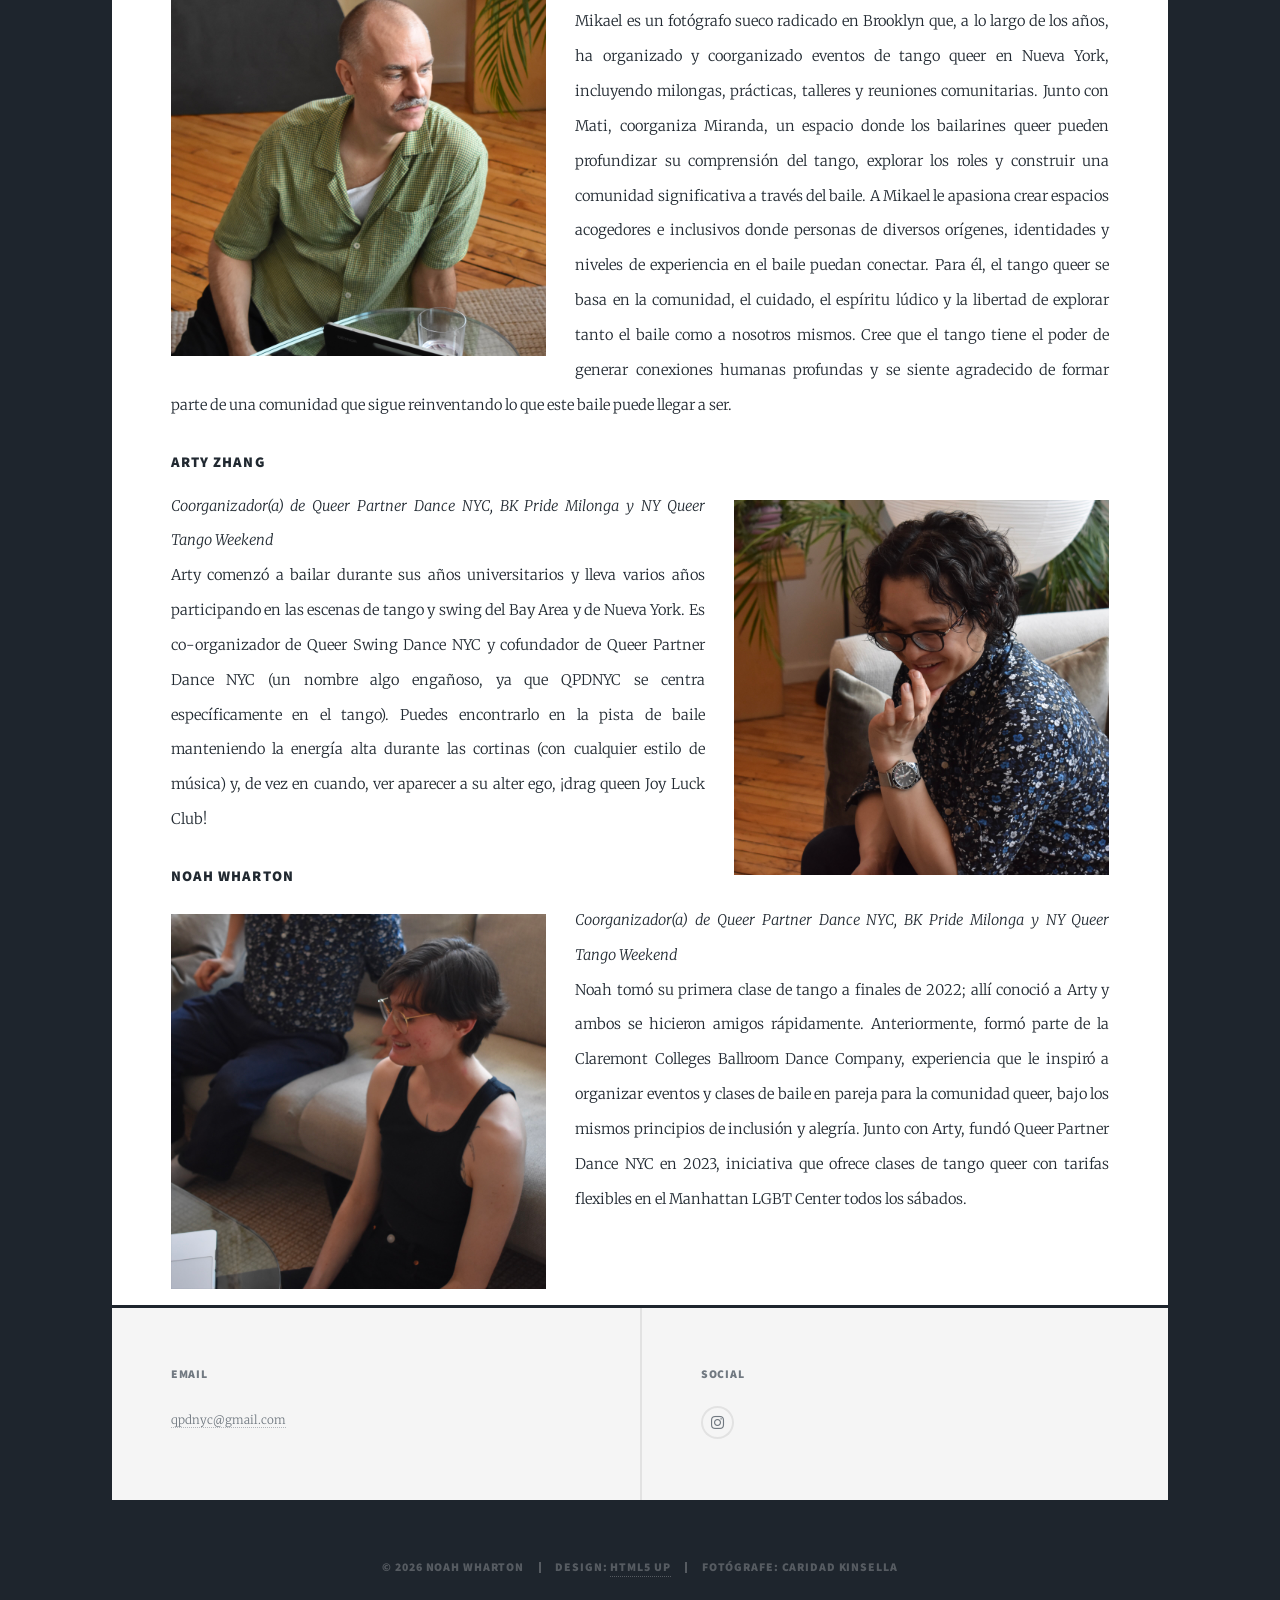
==== commit b2bd0d2f: "Update index.html (updated codes)" ====
--- a/es/index.html
+++ b/es/index.html
@@ -59,7 +59,7 @@
 											<h4>Agosto 2025</h4>
 											<ul>
 												<li>6 entrevistas en profundidad y semiestructuradas (3 en inglés, 3 en español) de entre 1 y 1,5 horas de duración, seguidas de conversaciones informales individuales con le entrevistadore</li>
-												<li>Codificación y análisis de las transcripciones de las entrevistas para identificar temas y asuntos clave (Códigos: Facilidad/Comodidad, Presencia, Expresión, Pertenencia, Lenguaje corporal, Libertad, Sexualidad, Intimidad, Espiritualidad/Iglesia, Discusión, Magia, Diversidad, Conexión)</li>
+												<li>Codificación y análisis de las transcripciones de las entrevistas para identificar temas y asuntos clave (Códigos: Expresión auténtica vs. actuación, Comodidad vs. incomodidad, Conexión, Pertenencia, Lejguage corporal, Presencia, Libertad, Intimidad, Sexualidad, Espiritualidad & religión, Diversidad/abanico, y Magia)</li>
 												<li>Elaboración de un informe formal</li>
 											</ul>
 											<h4>Enero-Febrero 2026</h4>
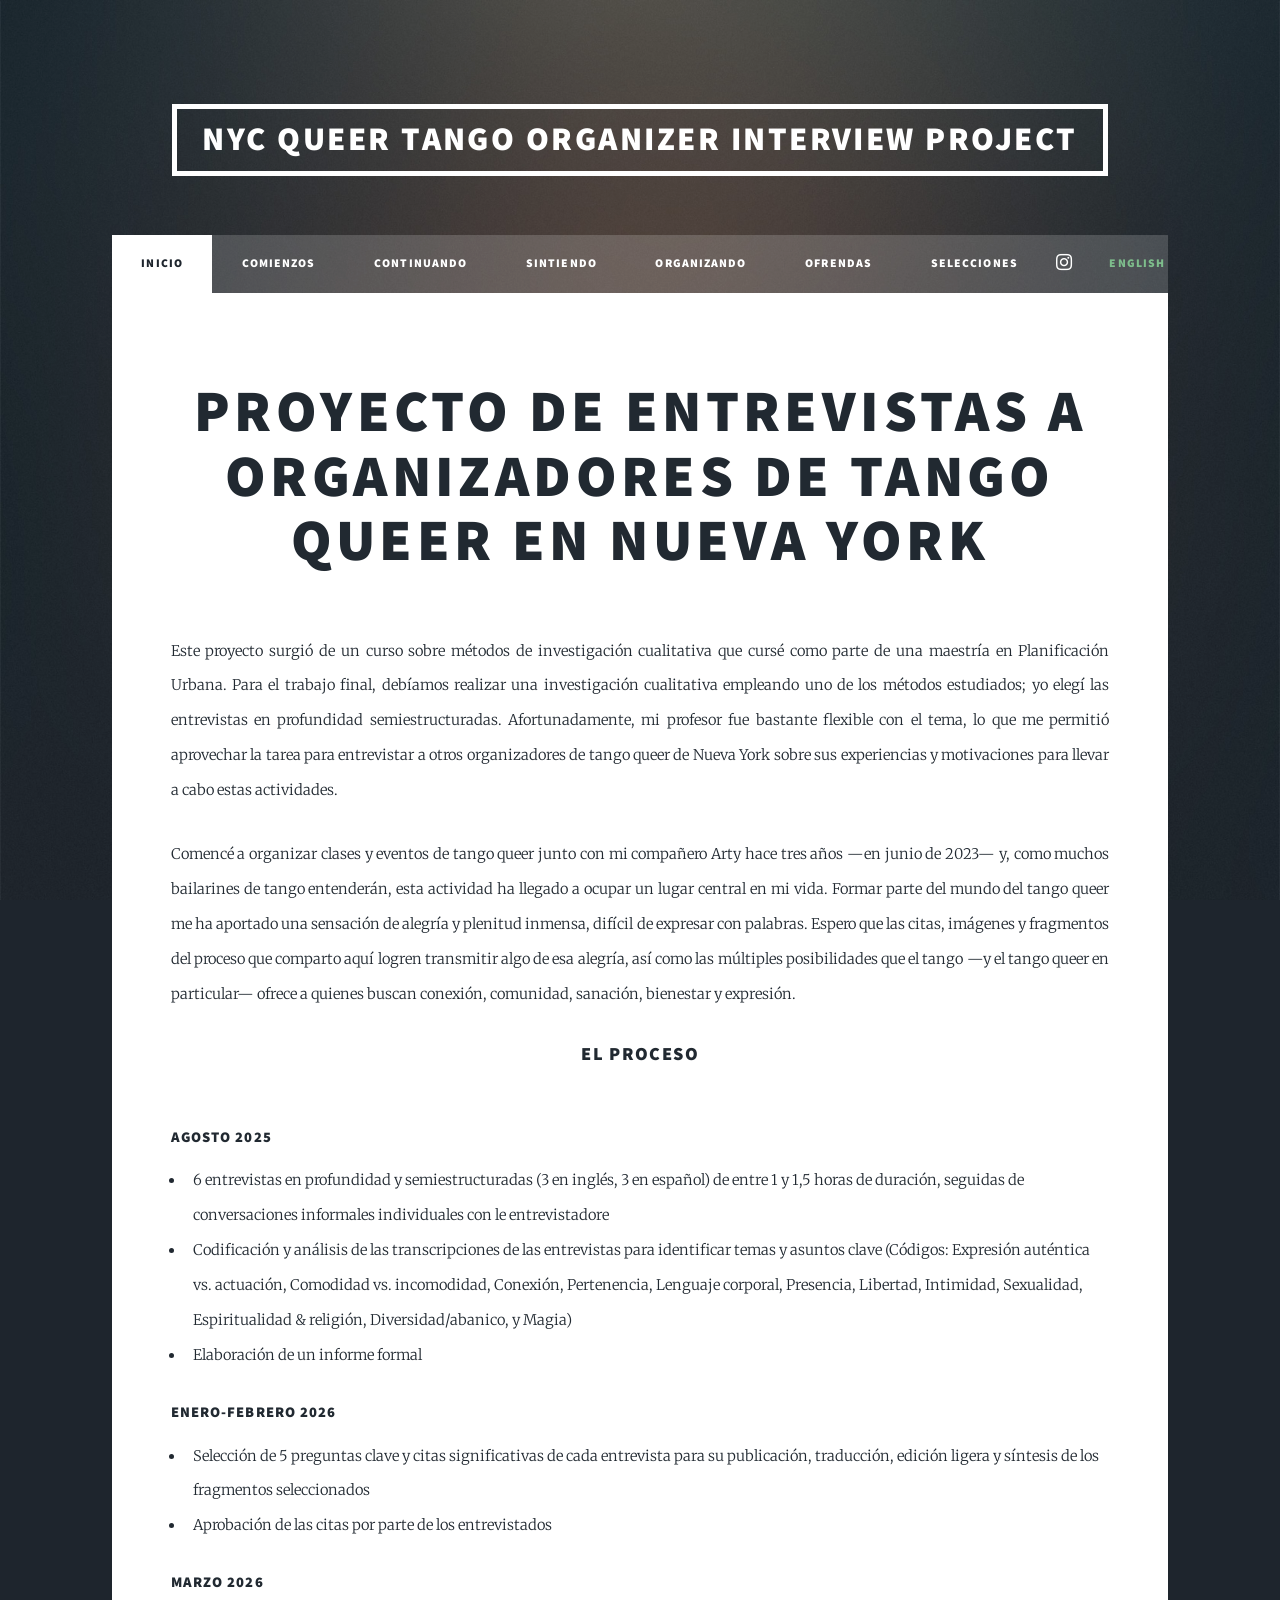
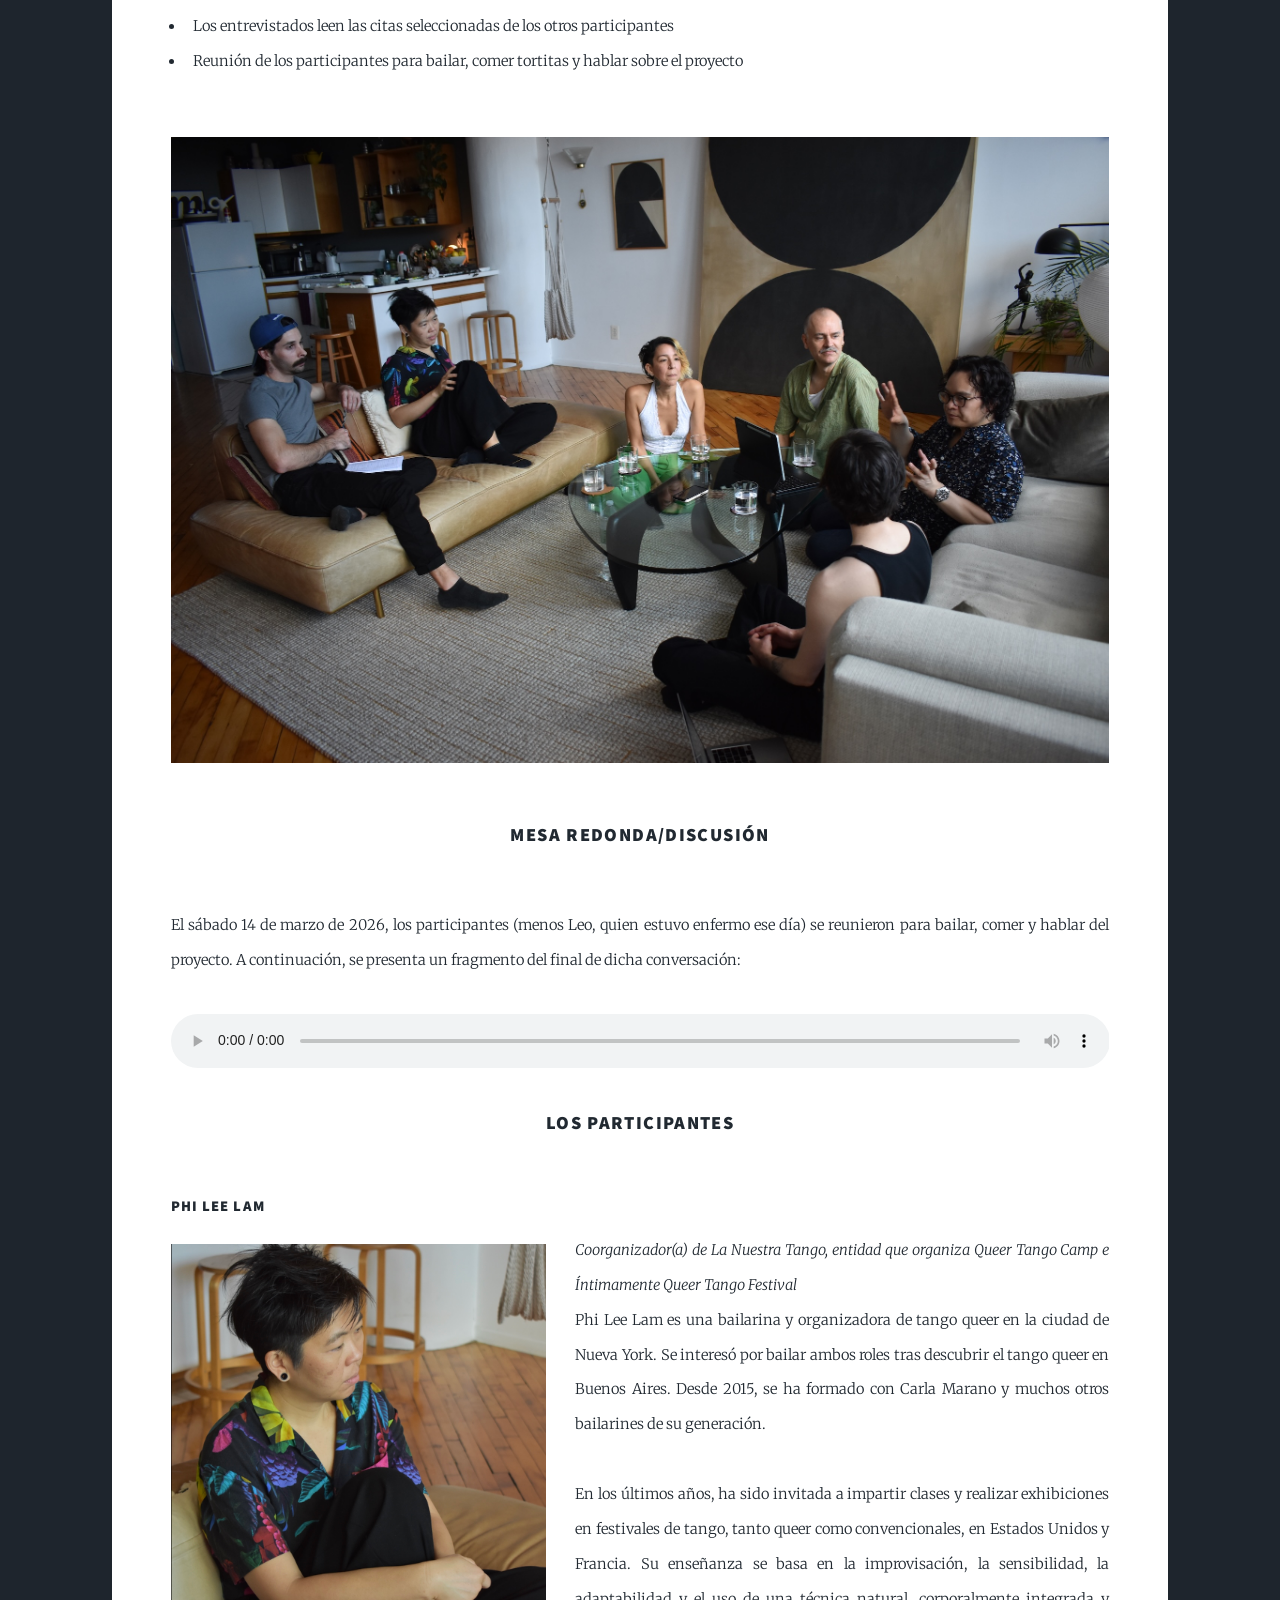
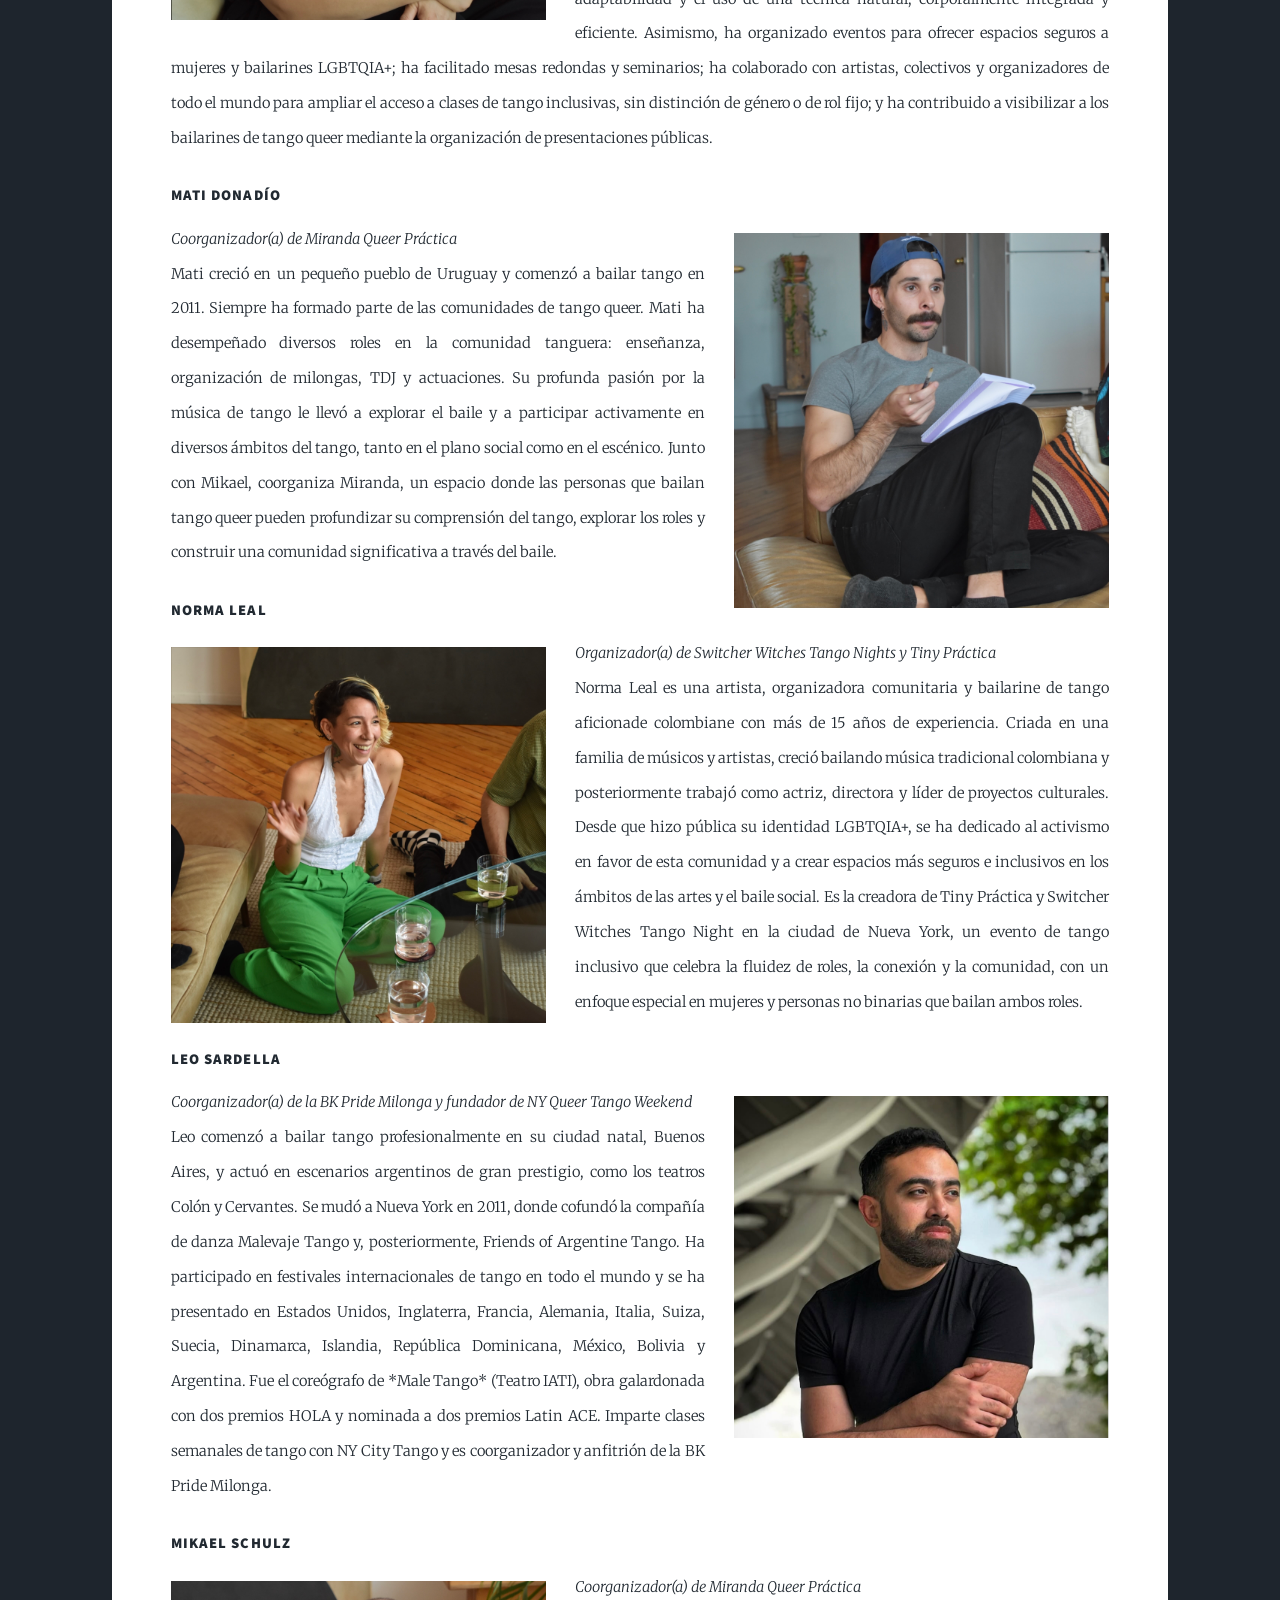
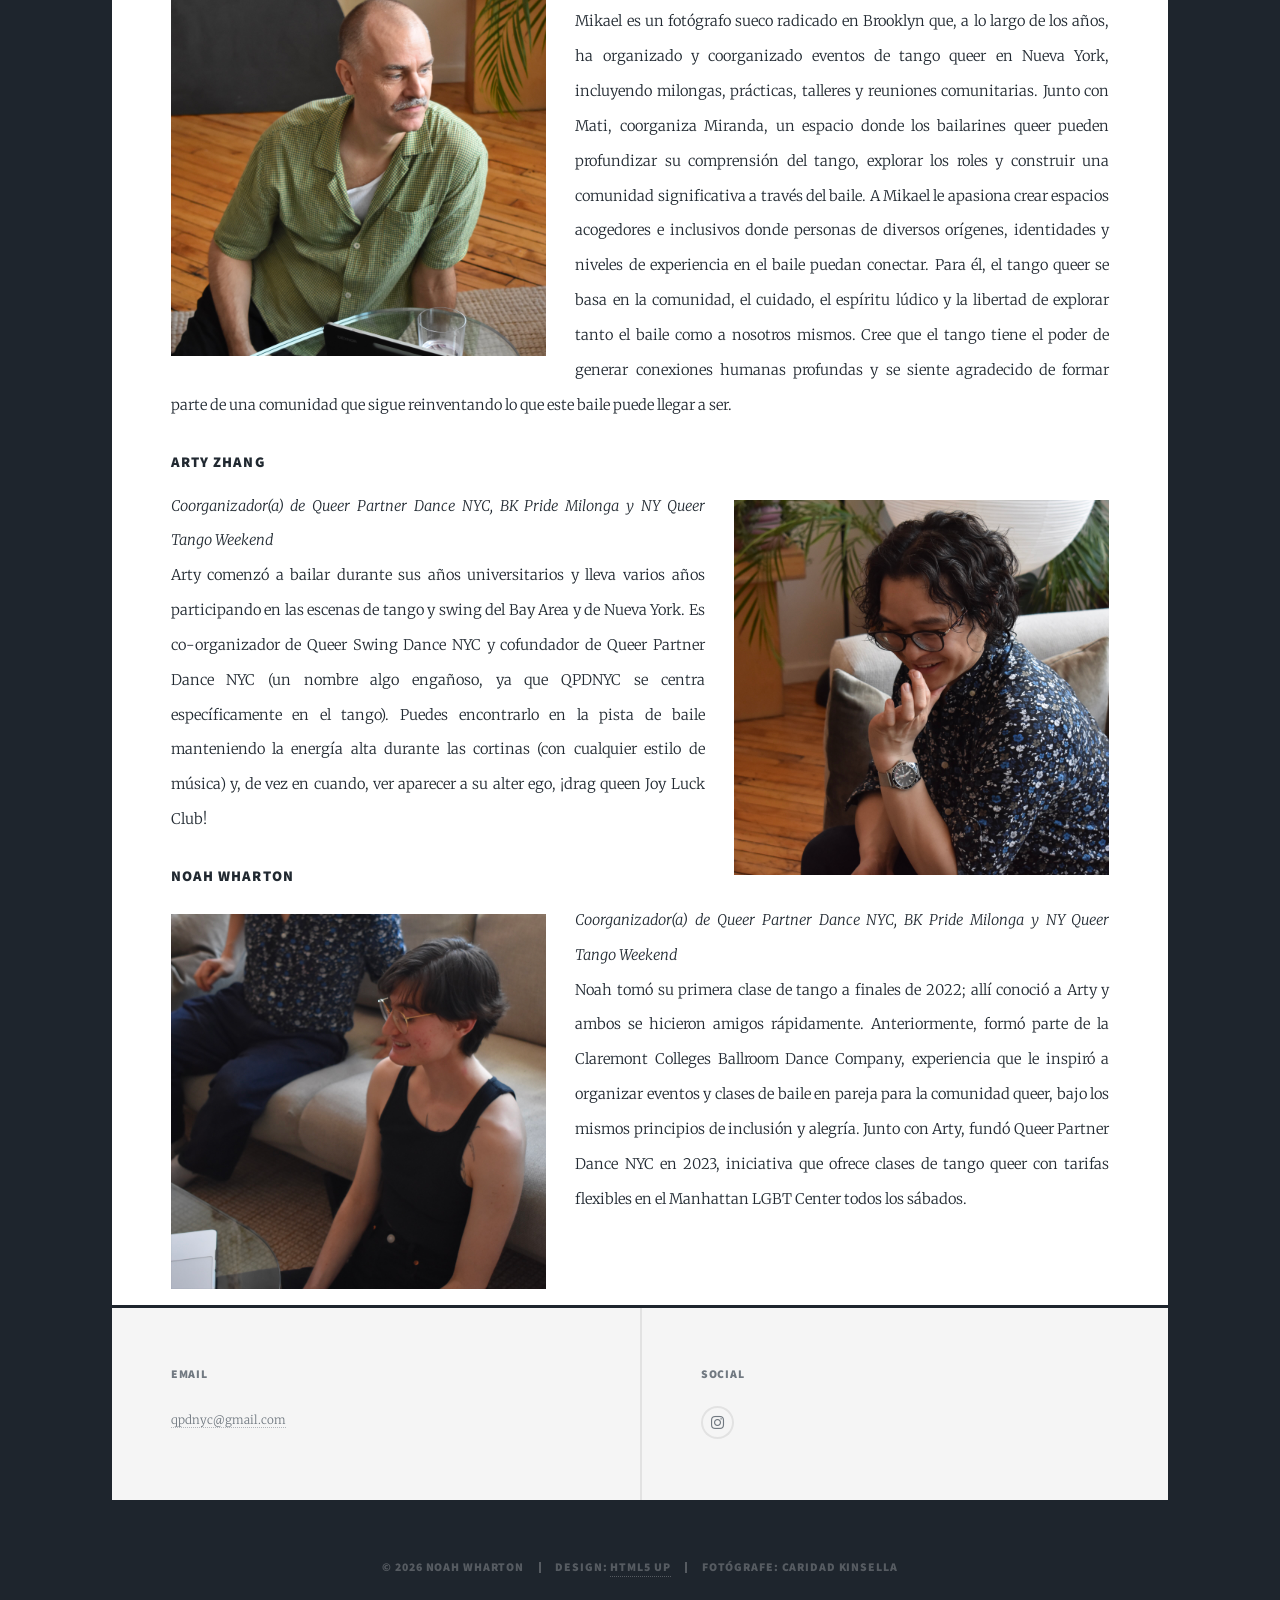
==== commit 33b4750a: "Update index.html (lenguaje corporal)" ====
--- a/es/index.html
+++ b/es/index.html
@@ -59,7 +59,7 @@
 											<h4>Agosto 2025</h4>
 											<ul>
 												<li>6 entrevistas en profundidad y semiestructuradas (3 en inglés, 3 en español) de entre 1 y 1,5 horas de duración, seguidas de conversaciones informales individuales con le entrevistadore</li>
-												<li>Codificación y análisis de las transcripciones de las entrevistas para identificar temas y asuntos clave (Códigos: Expresión auténtica vs. actuación, Comodidad vs. incomodidad, Conexión, Pertenencia, Lejguage corporal, Presencia, Libertad, Intimidad, Sexualidad, Espiritualidad & religión, Diversidad/abanico, y Magia)</li>
+												<li>Codificación y análisis de las transcripciones de las entrevistas para identificar temas y asuntos clave (Códigos: Expresión auténtica vs. actuación, Comodidad vs. incomodidad, Conexión, Pertenencia, Lenguaje corporal, Presencia, Libertad, Intimidad, Sexualidad, Espiritualidad & religión, Diversidad/abanico, y Magia)</li>
 												<li>Elaboración de un informe formal</li>
 											</ul>
 											<h4>Enero-Febrero 2026</h4>
